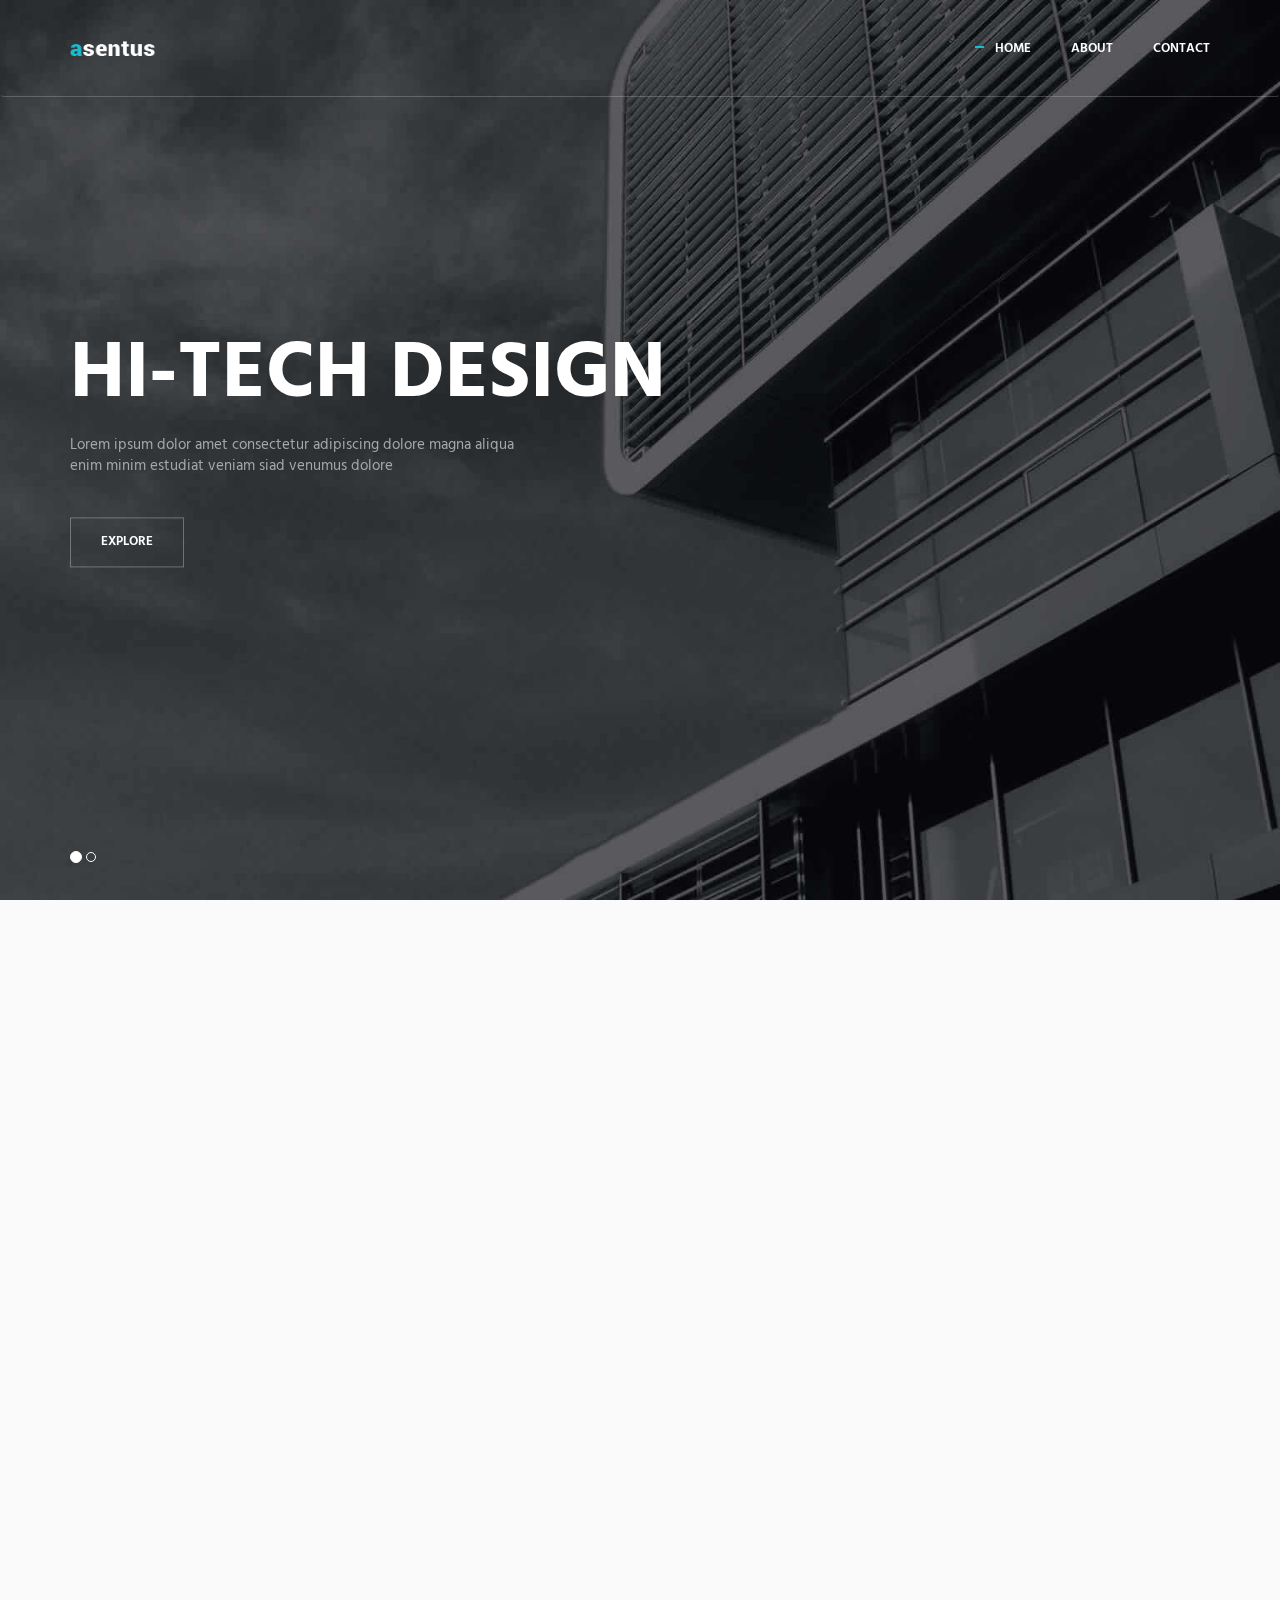
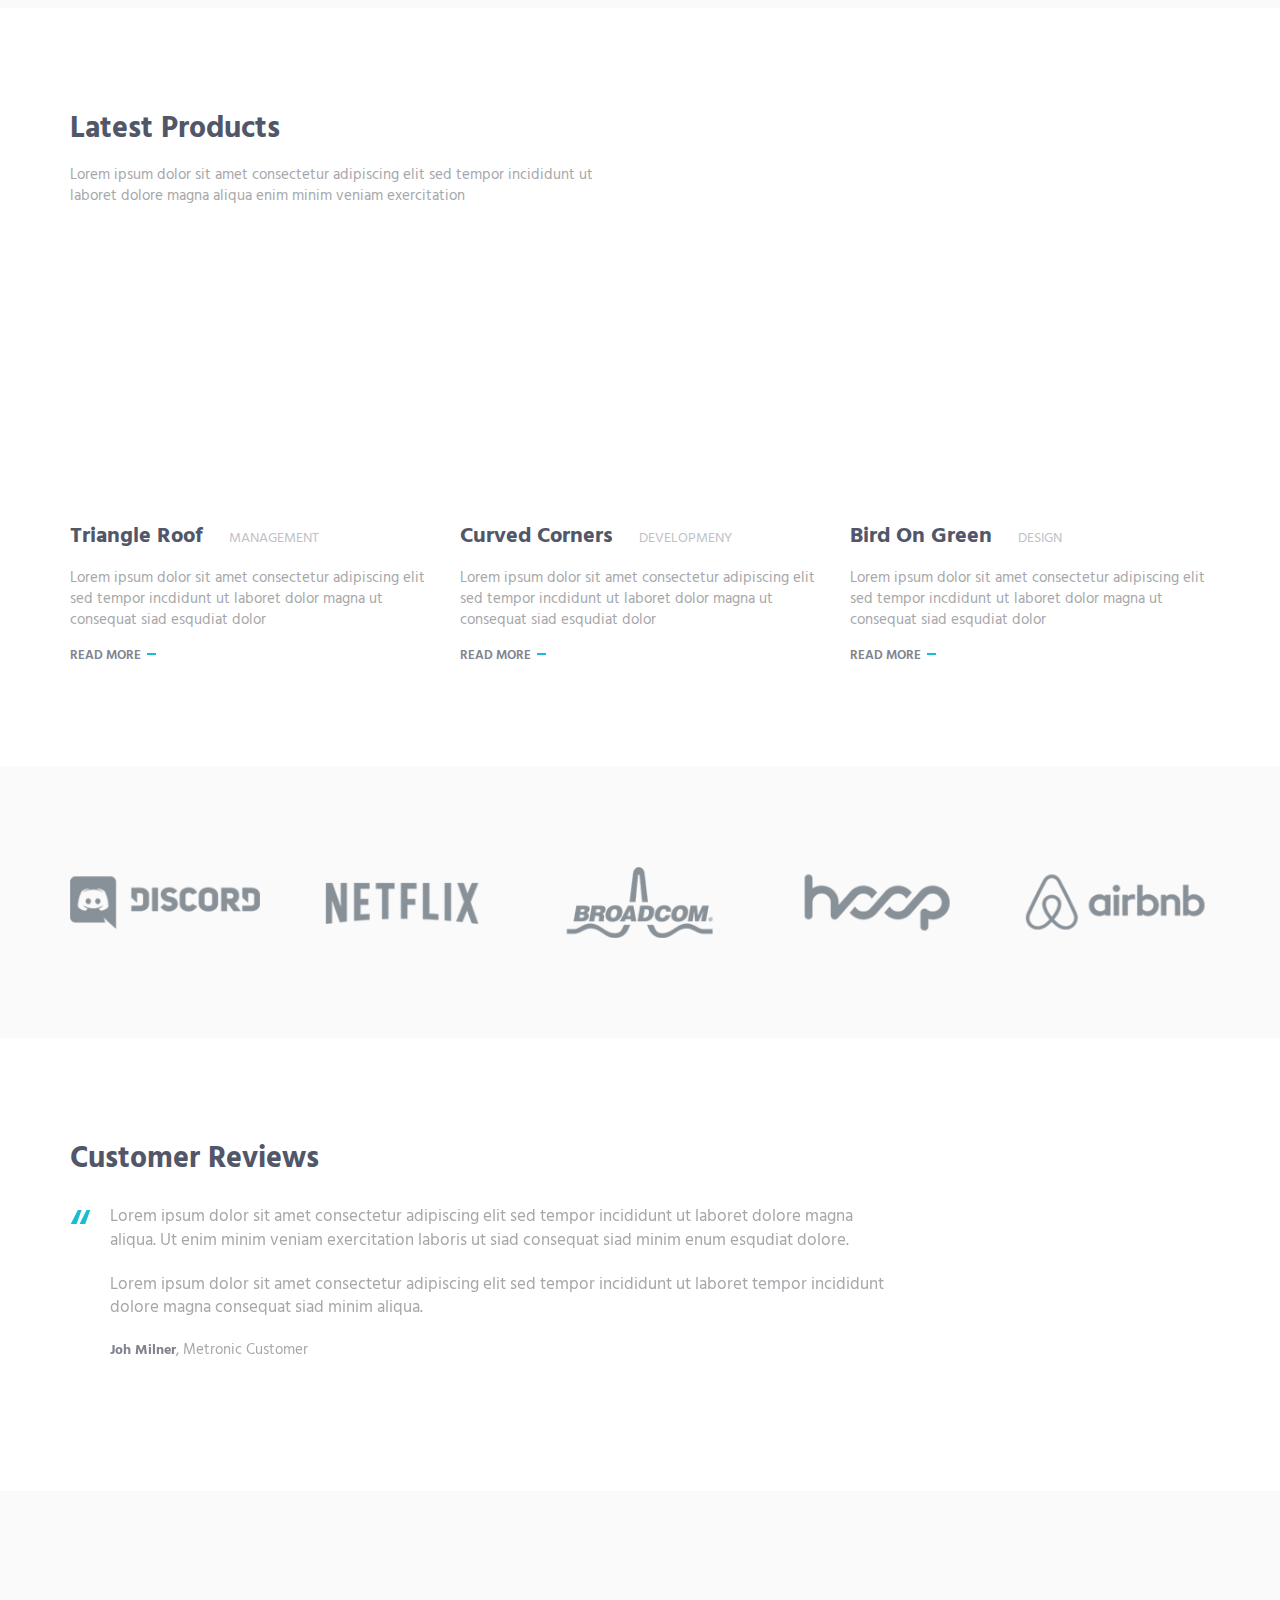
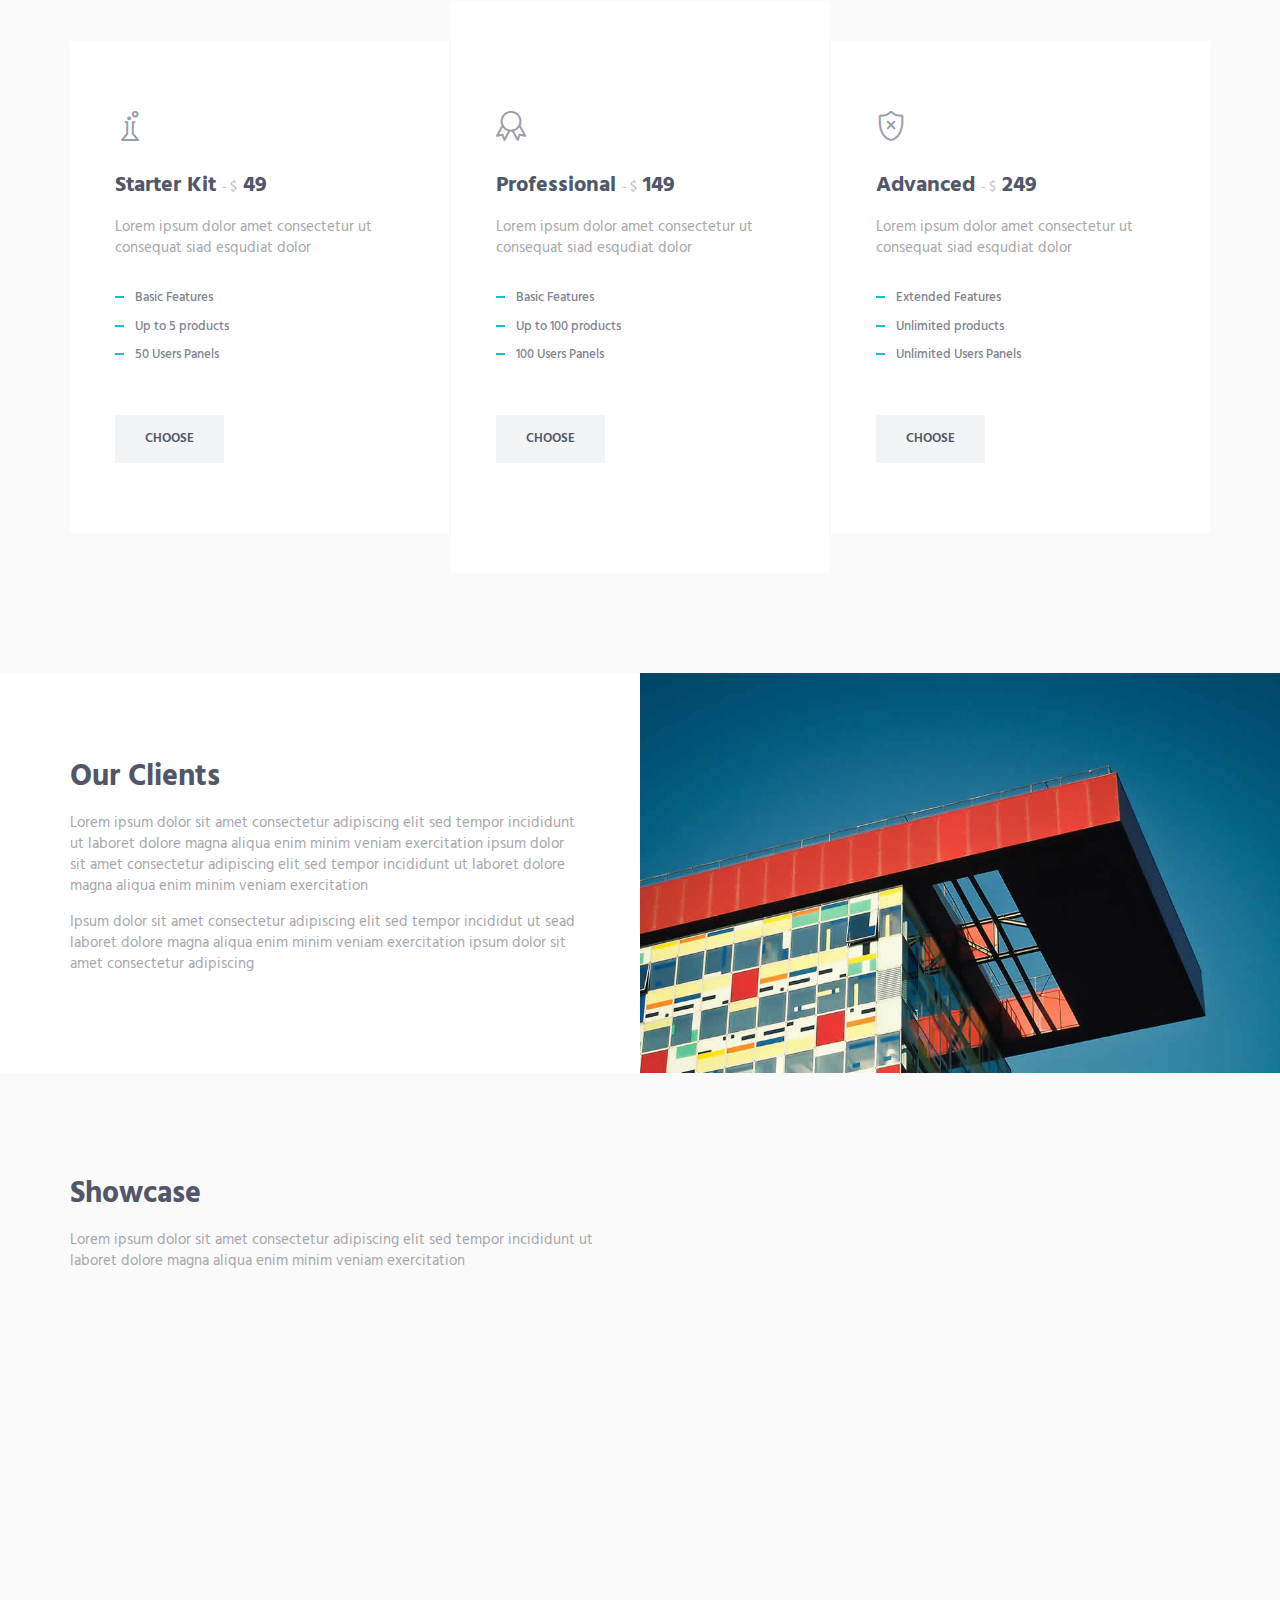
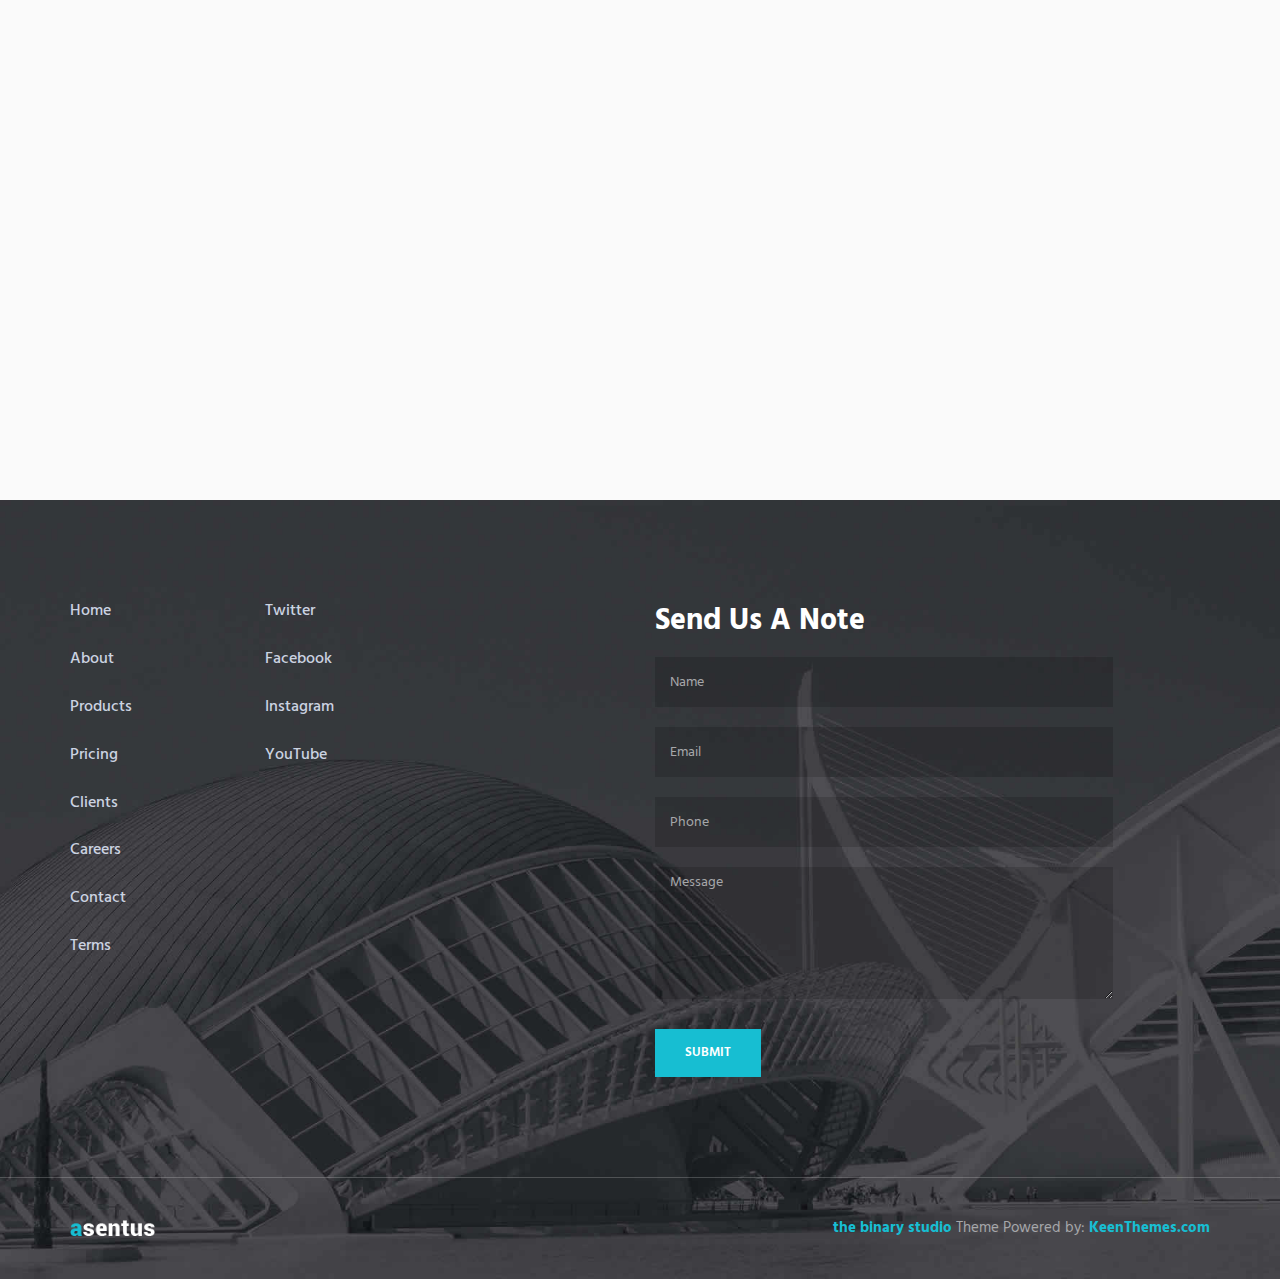
==== index.html @ 276849c4 "website foundation done and template finalize" ====
<!DOCTYPE html>
<!-- ==============================
    Project:        Metronic "the binary studio" Frontend Freebie - Responsive HTML Template Based On Twitter Bootstrap 3.3.4
    Version:        1.0
    Author:         KeenThemes
    Primary use:    Corporate, Business Themes.
    Email:          support@keenthemes.com
    Follow:         http://www.twitter.com/keenthemes
    Like:           http://www.facebook.com/keenthemes
    Website:        http://www.keenthemes.com
    Premium:        Premium Metronic Admin Theme: http://themeforest.net/item/metronic-responsive-admin-dashboard-template/4021469?ref=keenthemes
================================== -->
<html lang="en" class="no-js">
<!-- BEGIN HEAD -->

<head>
    <meta charset="utf-8" />
    <title>the binary studio</title>
    <meta http-equiv="X-UA-Compatible" content="IE=edge">
    <meta content="width=device-width, initial-scale=1" name="viewport" />
    <meta content="" name="description" />
    <meta content="" name="author" />

    <!-- GLOBAL MANDATORY STYLES -->
    <link href="http://fonts.googleapis.com/css?family=Hind:300,400,500,600,700" rel="stylesheet" type="text/css">
    <link href="vendor/simple-line-icons/simple-line-icons.min.css" rel="stylesheet" type="text/css" />
    <link href="vendor/bootstrap/css/bootstrap.min.css" rel="stylesheet" type="text/css" />

    <!-- PAGE LEVEL PLUGIN STYLES -->
    <link href="css/animate.css" rel="stylesheet">
    <link href="vendor/swiper/css/swiper.min.css" rel="stylesheet" type="text/css" />

    <!-- THEME STYLES -->
    <link href="css/layout.min.css" rel="stylesheet" type="text/css" />

    <!-- Favicon -->
    <link rel="shortcut icon" href="favicon.ico" />
</head>
<!-- END HEAD -->

<!-- BODY -->

<body>

    <!--========== HEADER ==========-->
    <header class="header navbar-fixed-top">
        <!-- Navbar -->
        <nav class="navbar" role="navigation">
            <div class="container">
                <!-- Brand and toggle get grouped for better mobile display -->
                <div class="menu-container">
                    <button type="button" class="navbar-toggle" data-toggle="collapse" data-target=".nav-collapse">
                        <span class="sr-only">Toggle navigation</span>
                        <span class="toggle-icon"></span>
                    </button>

                    <!-- Logo -->
                    <div class="logo">
                        <a class="logo-wrap" href="index.html">
                            <img class="logo-img logo-img-main" src="img/logo.png" alt="the binary studio Logo">
                            <img class="logo-img logo-img-active" src="img/logo-dark.png" alt="the binary studio Logo">
                        </a>
                    </div>
                    <!-- End Logo -->
                </div>

                <!-- Collect the nav links, forms, and other content for toggling -->
                <div class="collapse navbar-collapse nav-collapse">
                    <div class="menu-container">
                        <ul class="navbar-nav navbar-nav-right">
                            <li class="nav-item"><a class="nav-item-child nav-item-hover active" href="index.html">Home</a></li>
                            <!-- <li class="nav-item"><a class="nav-item-child nav-item-hover" href="pricing.html">Pricing</a></li> -->
                            <li class="nav-item"><a class="nav-item-child nav-item-hover" href="about.html">About</a></li>
                            <!-- <li class="nav-item"><a class="nav-item-child nav-item-hover" href="products.html">Products</a></li> -->
                            <!-- <li class="nav-item"><a class="nav-item-child nav-item-hover" href="faq.html">FAQ</a></li> -->
                            <li class="nav-item"><a class="nav-item-child nav-item-hover" href="contact.html">Contact</a></li>
                        </ul>
                    </div>
                </div>
                <!-- End Navbar Collapse -->
            </div>
        </nav>
        <!-- Navbar -->
    </header>
    <!--========== END HEADER ==========-->

    <!--========== SLIDER ==========-->
    <div id="carousel-example-generic" class="carousel slide" data-ride="carousel">
        <div class="container">
            <!-- Indicators -->
            <ol class="carousel-indicators">
                <li data-target="#carousel-example-generic" data-slide-to="0" class="active"></li>
                <li data-target="#carousel-example-generic" data-slide-to="1"></li>
            </ol>
        </div>

        <!-- Wrapper for slides -->
        <div class="carousel-inner" role="listbox">
            <div class="item active">
                <img class="img-responsive" src="img/1920x1080/01.jpg" alt="Slider Image">
                <div class="container">
                    <div class="carousel-centered">
                        <div class="margin-b-40">
                            <h1 class="carousel-title">Hi-Tech Design</h1>
                            <p>Lorem ipsum dolor amet consectetur adipiscing dolore magna aliqua <br /> enim minim
                                estudiat veniam siad venumus dolore</p>
                        </div>
                        <a href="#" class="btn-theme btn-theme-sm btn-white-brd text-uppercase">Explore</a>
                    </div>
                </div>
            </div>
            <div class="item">
                <img class="img-responsive" src="img/1920x1080/02.jpg" alt="Slider Image">
                <div class="container">
                    <div class="carousel-centered">
                        <div class="margin-b-40">
                            <h2 class="carousel-title">Hi-Tech Design</h2>
                            <p>Lorem ipsum dolor amet consectetur adipiscing dolore magna aliqua <br /> enim minim
                                estudiat veniam siad venumus dolore</p>
                        </div>
                        <a href="#" class="btn-theme btn-theme-sm btn-white-brd text-uppercase">Explore</a>
                    </div>
                </div>
            </div>
        </div>
    </div>
    <!--========== SLIDER ==========-->

    <!--========== PAGE LAYOUT ==========-->
    <!-- Service -->
    <div class="bg-color-sky-light" data-auto-height="true">
        <div class="content-lg container">
            <div class="row row-space-1 margin-b-2">
                <div class="col-sm-4 sm-margin-b-2">
                    <div class="wow fadeInLeft" data-wow-duration=".3" data-wow-delay=".3s">
                        <div class="service" data-height="height">
                            <div class="service-element">
                                <i class="service-icon icon-chemistry"></i>
                            </div>
                            <div class="service-info">
                                <h3>Art Of Coding</h3>
                                <p class="margin-b-5">Lorem ipsum dolor amet consectetur ut consequat siad esqudiat
                                    dolor</p>
                            </div>
                            <a href="#" class="content-wrapper-link"></a>
                        </div>
                    </div>
                </div>
                <div class="col-sm-4 sm-margin-b-2">
                    <div class="wow fadeInLeft" data-wow-duration=".3" data-wow-delay=".2s">
                        <div class="service" data-height="height">
                            <div class="service-element">
                                <i class="service-icon icon-screen-tablet"></i>
                            </div>
                            <div class="service-info">
                                <h3>Responsive Design</h3>
                                <p class="margin-b-5">Lorem ipsum dolor amet consectetur ut consequat siad esqudiat
                                    dolor</p>
                            </div>
                            <a href="#" class="content-wrapper-link"></a>
                        </div>
                    </div>
                </div>
                <div class="col-sm-4">
                    <div class="wow fadeInLeft" data-wow-duration=".3" data-wow-delay=".1s">
                        <div class="service" data-height="height">
                            <div class="service-element">
                                <i class="service-icon icon-badge"></i>
                            </div>
                            <div class="service-info">
                                <h3>Feature Reach</h3>
                                <p class="margin-b-5">Lorem ipsum dolor amet consectetur ut consequat siad esqudiat
                                    dolor</p>
                            </div>
                            <a href="#" class="content-wrapper-link"></a>
                        </div>
                    </div>
                </div>
            </div>
            <!--// end row -->

            <div class="row row-space-1">
                <div class="col-sm-4 sm-margin-b-2">
                    <div class="wow fadeInLeft" data-wow-duration=".3" data-wow-delay=".4s">
                        <div class="service" data-height="height">
                            <div class="service-element">
                                <i class="service-icon icon-notebook"></i>
                            </div>
                            <div class="service-info">
                                <h3>Useful Documentation</h3>
                                <p class="margin-b-5">Lorem ipsum dolor amet consectetur ut consequat siad esqudiat
                                    dolor</p>
                            </div>
                            <a href="#" class="content-wrapper-link"></a>
                        </div>
                    </div>
                </div>
                <div class="col-sm-4 sm-margin-b-2">
                    <div class="wow fadeInLeft" data-wow-duration=".3" data-wow-delay=".5s">
                        <div class="service" data-height="height">
                            <div class="service-element">
                                <i class="service-icon icon-speedometer"></i>
                            </div>
                            <div class="service-info">
                                <h3>Fast Delivery</h3>
                                <p class="margin-b-5">Lorem ipsum dolor amet consectetur ut consequat siad esqudiat
                                    dolor</p>
                            </div>
                            <a href="#" class="content-wrapper-link"></a>
                        </div>
                    </div>
                </div>
                <div class="col-sm-4">
                    <div class="wow fadeInLeft" data-wow-duration=".3" data-wow-delay=".6s">
                        <div class="service" data-height="height">
                            <div class="service-element">
                                <i class="service-icon icon-badge"></i>
                            </div>
                            <div class="service-info">
                                <h3>Free Plugins</h3>
                                <p class="margin-b-5">Lorem ipsum dolor amet consectetur ut consequat siad esqudiat
                                    dolor</p>
                            </div>
                            <a href="#" class="content-wrapper-link"></a>
                        </div>
                    </div>
                </div>
            </div>
            <!--// end row -->
        </div>
    </div>
    <!-- End Service -->

    <!-- Latest Products -->
    <div class="content-lg container">
        <div class="row margin-b-40">
            <div class="col-sm-6">
                <h2>Latest Products</h2>
                <p>Lorem ipsum dolor sit amet consectetur adipiscing elit sed tempor incididunt ut laboret dolore magna
                    aliqua enim minim veniam exercitation</p>
            </div>
        </div>
        <!--// end row -->

        <div class="row">
            <!-- Latest Products -->
            <div class="col-sm-4 sm-margin-b-50">
                <div class="margin-b-20">
                    <div class="wow zoomIn" data-wow-duration=".3" data-wow-delay=".1s">
                        <img class="img-responsive" src="img/970x647/01.jpg" alt="Latest Products Image">
                    </div>
                </div>
                <h4><a href="#">Triangle Roof</a> <span class="text-uppercase margin-l-20">Management</span></h4>
                <p>Lorem ipsum dolor sit amet consectetur adipiscing elit sed tempor incdidunt ut laboret dolor magna
                    ut consequat siad esqudiat dolor</p>
                <a class="link" href="#">Read More</a>
            </div>
            <!-- End Latest Products -->

            <!-- Latest Products -->
            <div class="col-sm-4 sm-margin-b-50">
                <div class="margin-b-20">
                    <div class="wow zoomIn" data-wow-duration=".3" data-wow-delay=".1s">
                        <img class="img-responsive" src="img/970x647/02.jpg" alt="Latest Products Image">
                    </div>
                </div>
                <h4><a href="#">Curved Corners</a> <span class="text-uppercase margin-l-20">Developmeny</span></h4>
                <p>Lorem ipsum dolor sit amet consectetur adipiscing elit sed tempor incdidunt ut laboret dolor magna
                    ut consequat siad esqudiat dolor</p>
                <a class="link" href="#">Read More</a>
            </div>
            <!-- End Latest Products -->

            <!-- Latest Products -->
            <div class="col-sm-4 sm-margin-b-50">
                <div class="margin-b-20">
                    <div class="wow zoomIn" data-wow-duration=".3" data-wow-delay=".1s">
                        <img class="img-responsive" src="img/970x647/03.jpg" alt="Latest Products Image">
                    </div>
                </div>
                <h4><a href="#">Bird On Green</a> <span class="text-uppercase margin-l-20">Design</span></h4>
                <p>Lorem ipsum dolor sit amet consectetur adipiscing elit sed tempor incdidunt ut laboret dolor magna
                    ut consequat siad esqudiat dolor</p>
                <a class="link" href="#">Read More</a>
            </div>
            <!-- End Latest Products -->
        </div>
        <!--// end row -->
    </div>
    <!-- End Latest Products -->

    <!-- Clients -->
    <div class="bg-color-sky-light">
        <div class="content-lg container">
            <!-- Swiper Clients -->
            <div class="swiper-slider swiper-clients">
                <!-- Swiper Wrapper -->
                <div class="swiper-wrapper">
                    <div class="swiper-slide">
                        <img class="swiper-clients-img" src="img/clients/01.png" alt="Clients Logo">
                    </div>
                    <div class="swiper-slide">
                        <img class="swiper-clients-img" src="img/clients/02.png" alt="Clients Logo">
                    </div>
                    <div class="swiper-slide">
                        <img class="swiper-clients-img" src="img/clients/03.png" alt="Clients Logo">
                    </div>
                    <div class="swiper-slide">
                        <img class="swiper-clients-img" src="img/clients/04.png" alt="Clients Logo">
                    </div>
                    <div class="swiper-slide">
                        <img class="swiper-clients-img" src="img/clients/05.png" alt="Clients Logo">
                    </div>
                    <div class="swiper-slide">
                        <img class="swiper-clients-img" src="img/clients/06.png" alt="Clients Logo">
                    </div>
                </div>
                <!-- End Swiper Wrapper -->
            </div>
            <!-- End Swiper Clients -->
        </div>
    </div>
    <!-- End Clients -->

    <!-- Testimonials -->
    <div class="content-lg container">
        <div class="row">
            <div class="col-sm-9">
                <h2>Customer Reviews</h2>

                <!-- Swiper Testimonials -->
                <div class="swiper-slider swiper-testimonials">
                    <!-- Swiper Wrapper -->
                    <div class="swiper-wrapper">
                        <div class="swiper-slide">
                            <blockquote class="blockquote">
                                <div class="margin-b-20">
                                    Lorem ipsum dolor sit amet consectetur adipiscing elit sed tempor incididunt ut
                                    laboret dolore magna aliqua. Ut enim minim veniam exercitation laboris ut siad
                                    consequat siad minim enum esqudiat dolore.
                                </div>
                                <div class="margin-b-20">
                                    Lorem ipsum dolor sit amet consectetur adipiscing elit sed tempor incididunt ut
                                    laboret tempor incididunt dolore magna consequat siad minim aliqua.
                                </div>
                                <p><span class="fweight-700 color-link">Joh Milner</span>, Metronic Customer</p>
                            </blockquote>
                        </div>
                        <div class="swiper-slide">
                            <blockquote class="blockquote">
                                <div class="margin-b-20">
                                    Duis aute irure dolor in reprehenderit in voluptate velit esse cillum dolore eu
                                    fugiat nulla pariatur. Excepteur sint occaecat cupidatat non proident, sunt in
                                    culpa qui officia deserunt mollit anim id est laborum.
                                </div>
                                <div class="margin-b-20">
                                    Ut enim ad minim veniam, quis nostrud exercitation ullamco laboris nisi ut aliquip
                                    ex ea commodo consequat.
                                </div>
                                <p><span class="fweight-700 color-link">Alex Clarson</span>, Metronic Customer</p>
                            </blockquote>
                        </div>
                    </div>
                    <!-- End Swiper Wrapper -->

                    <!-- Pagination -->
                    <div class="swiper-testimonials-pagination"></div>
                </div>
                <!-- End Swiper Testimonials -->
            </div>
        </div>
        <!--// end row -->
    </div>
    <!-- End Testimonials -->

    <!-- Pricing -->
    <div class="bg-color-sky-light">
        <div class="content-lg container">
            <div class="row row-space-1">
                <div class="col-sm-4 sm-margin-b-2">
                    <!-- Pricing -->
                    <div class="pricing">
                        <div class="margin-b-30">
                            <i class="pricing-icon icon-chemistry"></i>
                            <h3>Starter Kit <span> - $</span> 49</h3>
                            <p>Lorem ipsum dolor amet consectetur ut consequat siad esqudiat dolor</p>
                        </div>
                        <ul class="list-unstyled pricing-list margin-b-50">
                            <li class="pricing-list-item">Basic Features</li>
                            <li class="pricing-list-item">Up to 5 products</li>
                            <li class="pricing-list-item">50 Users Panels</li>
                        </ul>
                        <a href="pricing.html" class="btn-theme btn-theme-sm btn-default-bg text-uppercase">Choose</a>
                    </div>
                    <!-- End Pricing -->
                </div>
                <div class="col-sm-4 sm-margin-b-2">
                    <!-- Pricing -->
                    <div class="pricing pricing-active">
                        <div class="margin-b-30">
                            <i class="pricing-icon icon-badge"></i>
                            <h3>Professional <span> - $</span> 149</h3>
                            <p>Lorem ipsum dolor amet consectetur ut consequat siad esqudiat dolor</p>
                        </div>
                        <ul class="list-unstyled pricing-list margin-b-50">
                            <li class="pricing-list-item">Basic Features</li>
                            <li class="pricing-list-item">Up to 100 products</li>
                            <li class="pricing-list-item">100 Users Panels</li>
                        </ul>
                        <a href="pricing.html" class="btn-theme btn-theme-sm btn-default-bg text-uppercase">Choose</a>
                    </div>
                    <!-- End Pricing -->
                </div>
                <div class="col-sm-4">
                    <!-- Pricing -->
                    <div class="pricing">
                        <div class="margin-b-30">
                            <i class="pricing-icon icon-shield"></i>
                            <h3>Advanced <span> - $</span> 249</h3>
                            <p>Lorem ipsum dolor amet consectetur ut consequat siad esqudiat dolor</p>
                        </div>
                        <ul class="list-unstyled pricing-list margin-b-50">
                            <li class="pricing-list-item">Extended Features</li>
                            <li class="pricing-list-item">Unlimited products</li>
                            <li class="pricing-list-item">Unlimited Users Panels</li>
                        </ul>
                        <a href="pricing.html" class="btn-theme btn-theme-sm btn-default-bg text-uppercase">Choose</a>
                    </div>
                    <!-- End Pricing -->
                </div>
            </div>
            <!--// end row -->
        </div>
    </div>
    <!-- End Pricing -->

    <!-- Promo Section -->
    <div class="promo-section overflow-h">
        <div class="container">
            <div class="clearfix">
                <div class="ver-center">
                    <div class="ver-center-aligned">
                        <div class="promo-section-col">
                            <h2>Our Clients</h2>
                            <p>Lorem ipsum dolor sit amet consectetur adipiscing elit sed tempor incididunt ut laboret
                                dolore magna aliqua enim minim veniam exercitation ipsum dolor sit amet consectetur
                                adipiscing elit sed tempor incididunt ut laboret dolore magna aliqua enim minim veniam
                                exercitation</p>
                            <p>Ipsum dolor sit amet consectetur adipiscing elit sed tempor incididut ut sead laboret
                                dolore magna aliqua enim minim veniam exercitation ipsum dolor sit amet consectetur
                                adipiscing</p>
                        </div>
                    </div>
                </div>
            </div>
        </div>
        <div class="promo-section-img-right">
            <img class="img-responsive" src="img/970x970/01.jpg" alt="Content Image">
        </div>
    </div>
    <!-- End Promo Section -->

    <!-- Work -->
    <div class="bg-color-sky-light overflow-h">
        <div class="content-lg container">
            <div class="row margin-b-40">
                <div class="col-sm-6">
                    <h2>Showcase</h2>
                    <p>Lorem ipsum dolor sit amet consectetur adipiscing elit sed tempor incididunt ut laboret dolore
                        magna aliqua enim minim veniam exercitation</p>
                </div>
            </div>
            <!--// end row -->

            <!-- Masonry Grid -->
            <div class="masonry-grid">
                <div class="masonry-grid-sizer col-xs-6 col-sm-6 col-md-1"></div>
                <div class="masonry-grid-item col-xs-12 col-sm-6 col-md-8">
                    <!-- Work -->
                    <div class="work wow fadeInUp" data-wow-duration=".3" data-wow-delay=".1s">
                        <div class="work-overlay">
                            <img class="full-width img-responsive" src="img/800x400/01.jpg" alt="Portfolio Image">
                        </div>
                        <div class="work-content">
                            <h3 class="color-white margin-b-5">Art Of Coding</h3>
                            <p class="color-white margin-b-0">Lorem ipsum dolor sit amet consectetur adipiscing</p>
                        </div>
                        <a class="content-wrapper-link" href="#"></a>
                    </div>
                    <!-- End Work -->
                </div>
                <div class="masonry-grid-item col-xs-6 col-sm-6 col-md-4">
                    <!-- Work -->
                    <div class="work wow fadeInUp" data-wow-duration=".3" data-wow-delay=".2s">
                        <div class="work-overlay">
                            <img class="full-width img-responsive" src="img/397x400/01.jpg" alt="Portfolio Image">
                        </div>
                        <div class="work-content">
                            <h3 class="color-white margin-b-5">Clean Design</h3>
                            <p class="color-white margin-b-0">Lorem ipsum dolor sit amet consectetur adipiscing</p>
                        </div>
                        <a class="content-wrapper-link" href="#"></a>
                    </div>
                    <!-- End Work -->
                </div>
                <div class="masonry-grid-item col-xs-6 col-sm-6 col-md-4">
                    <!-- Work -->
                    <div class="work wow fadeInUp" data-wow-duration=".3" data-wow-delay=".3s">
                        <div class="work-overlay">
                            <img class="full-width img-responsive" src="img/397x300/01.jpg" alt="Portfolio Image">
                        </div>
                        <div class="work-content">
                            <h3 class="color-white margin-b-5">Clean Design</h3>
                            <p class="color-white margin-b-0">Lorem ipsum dolor sit amet consectetur adipiscing</p>
                        </div>
                        <a class="content-wrapper-link" href="#"></a>
                    </div>
                    <!-- End Work -->
                </div>
                <div class="masonry-grid-item col-xs-6 col-sm-6 col-md-4">
                    <!-- Work -->
                    <div class="work wow fadeInUp" data-wow-duration=".3" data-wow-delay=".4s">
                        <div class="work-overlay">
                            <img class="full-width img-responsive" src="img/397x300/02.jpg" alt="Portfolio Image">
                        </div>
                        <div class="work-content">
                            <h3 class="color-white margin-b-5">Clean Design</h3>
                            <p class="color-white margin-b-0">Lorem ipsum dolor sit amet consectetur adipiscing</p>
                        </div>
                        <a class="content-wrapper-link" href="#"></a>
                    </div>
                    <!-- End Work -->
                </div>
                <div class="masonry-grid-item col-xs-6 col-sm-6 col-md-4">
                    <!-- Work -->
                    <div class="work wow fadeInUp" data-wow-duration=".3" data-wow-delay=".5s">
                        <div class="work-overlay">
                            <img class="full-width img-responsive" src="img/397x300/03.jpg" alt="Portfolio Image">
                        </div>
                        <div class="work-content">
                            <h3 class="color-white margin-b-5">Clean Design</h3>
                            <p class="color-white margin-b-0">Lorem ipsum dolor sit amet consectetur adipiscing</p>
                        </div>
                        <a class="content-wrapper-link" href="#"></a>
                    </div>
                    <!-- End Work -->
                </div>
            </div>
            <!-- End Masonry Grid -->
        </div>
    </div>
    <!-- End Work -->
    <!--========== END PAGE LAYOUT ==========-->

    <!--========== FOOTER ==========-->
    <footer class="footer">
        <!-- Links -->
        <div class="footer-seperator">
            <div class="content-lg container">
                <div class="row">
                    <div class="col-sm-2 sm-margin-b-50">
                        <!-- List -->
                        <ul class="list-unstyled footer-list">
                            <li class="footer-list-item"><a class="footer-list-link" href="#">Home</a></li>
                            <li class="footer-list-item"><a class="footer-list-link" href="#">About</a></li>
                            <li class="footer-list-item"><a class="footer-list-link" href="#">Products</a></li>
                            <li class="footer-list-item"><a class="footer-list-link" href="#">Pricing</a></li>
                            <li class="footer-list-item"><a class="footer-list-link" href="#">Clients</a></li>
                            <li class="footer-list-item"><a class="footer-list-link" href="#">Careers</a></li>
                            <li class="footer-list-item"><a class="footer-list-link" href="#">Contact</a></li>
                            <li class="footer-list-item"><a class="footer-list-link" href="#">Terms</a></li>
                        </ul>
                        <!-- End List -->
                    </div>
                    <div class="col-sm-4 sm-margin-b-30">
                        <!-- List -->
                        <ul class="list-unstyled footer-list">
                            <li class="footer-list-item"><a class="footer-list-link" href="#">Twitter</a></li>
                            <li class="footer-list-item"><a class="footer-list-link" href="#">Facebook</a></li>
                            <li class="footer-list-item"><a class="footer-list-link" href="#">Instagram</a></li>
                            <li class="footer-list-item"><a class="footer-list-link" href="#">YouTube</a></li>
                        </ul>
                        <!-- End List -->
                    </div>
                    <div class="col-sm-5 sm-margin-b-30">
                        <h2 class="color-white">Send Us A Note</h2>
                        <input type="text" class="form-control footer-input margin-b-20" placeholder="Name" required>
                        <input type="email" class="form-control footer-input margin-b-20" placeholder="Email" required>
                        <input type="text" class="form-control footer-input margin-b-20" placeholder="Phone" required>
                        <textarea class="form-control footer-input margin-b-30" rows="6" placeholder="Message" required></textarea>
                        <button type="submit" class="btn-theme btn-theme-sm btn-base-bg text-uppercase">Submit</button>
                    </div>
                </div>
                <!--// end row -->
            </div>
        </div>
        <!-- End Links -->

        <!-- Copyright -->
        <div class="content container">
            <div class="row">
                <div class="col-xs-6">
                    <img class="footer-logo" src="img/logo.png" alt="the binary studio Logo">
                </div>
                <div class="col-xs-6 text-right">
                    <p class="margin-b-0"><a class="color-base fweight-700" href="http://keenthemes.com/preview/the binary studio/">the
                            binary studio</a> Theme Powered by: <a class="color-base fweight-700" href="http://www.keenthemes.com/">KeenThemes.com</a></p>
                </div>
            </div>
            <!--// end row -->
        </div>
        <!-- End Copyright -->
    </footer>
    <!--========== END FOOTER ==========-->

    <!-- Back To Top -->
    <a href="javascript:void(0);" class="js-back-to-top back-to-top">Top</a>

    <!-- JAVASCRIPTS(Load javascripts at bottom, this will reduce page load time) -->
    <!-- CORE PLUGINS -->
    <script src="vendor/jquery.min.js" type="text/javascript"></script>
    <script src="vendor/jquery-migrate.min.js" type="text/javascript"></script>
    <script src="vendor/bootstrap/js/bootstrap.min.js" type="text/javascript"></script>

    <!-- PAGE LEVEL PLUGINS -->
    <script src="vendor/jquery.easing.js" type="text/javascript"></script>
    <script src="vendor/jquery.back-to-top.js" type="text/javascript"></script>
    <script src="vendor/jquery.smooth-scroll.js" type="text/javascript"></script>
    <script src="vendor/jquery.wow.min.js" type="text/javascript"></script>
    <script src="vendor/swiper/js/swiper.jquery.min.js" type="text/javascript"></script>
    <script src="vendor/masonry/jquery.masonry.pkgd.min.js" type="text/javascript"></script>
    <script src="vendor/masonry/imagesloaded.pkgd.min.js" type="text/javascript"></script>

    <!-- PAGE LEVEL SCRIPTS -->
    <script src="js/layout.min.js" type="text/javascript"></script>
    <script src="js/components/wow.min.js" type="text/javascript"></script>
    <script src="js/components/swiper.min.js" type="text/javascript"></script>
    <script src="js/components/masonry.min.js" type="text/javascript"></script>

</body>
<!-- END BODY -->

</html>
---- css/layout.min.css ----
@charset "UTF-8";.blockquote,.btn-theme,p{line-height:1.4}.btn-theme.active.focus,.btn-theme.active:focus,.btn-theme.focus,.btn-theme:active.focus,.btn-theme:active:focus,.btn-theme:focus,:active,:focus,a,a:active,a:focus,a:hover{outline:0}.btn-theme:hover,.service .service-element,.service .service-info,.service:hover .service-element,.service:hover .service-info{transition-duration:.3s;transition-property:all;transition-timing-function:cubic-bezier(.7,1,.7,1)}.blockquote,.header .nav-item-child,.link,a,body,em,h1,h2,h3,h4,h5,h6,li,li a,p,span{font-family:Hind,sans-serif}.back-to-top:focus,.back-to-top:hover,.btn-theme.focus,.btn-theme:focus,.btn-theme:hover,.content-wrapper-link,.header .logo-wrap:focus,.header .logo-wrap:hover,a:active,a:focus,a:hover,h1>a:focus,h2>a:focus,h3>a:focus,h4>a:focus,h5>a:focus,h6>a:focus{text-decoration:none}.back-to-top,.carousel-title,.header .nav-item-child,.link{text-transform:uppercase}.container-full-width:after,.masonry-grid:after{clear:both}html{overflow-x:hidden}body,html,html a{-webkit-font-smoothing:antialiased}p{font-size:15px;font-weight:400;color:#a6a7aa;margin-bottom:15px}em,li,li a{font-size:16px;font-weight:500;color:#515769}a{color:#81848f}a:active,a:focus,a:hover{color:#999caa}.link{position:relative;font-size:13px;font-weight:600}.link:after{position:absolute;top:8px;right:-15px;width:9px;height:2px;background:#17bed2;content:" "}span{font-size:14px;font-weight:400;color:#bfc1c7}h1,h2,h3,h4,h5,h6{font-weight:700;color:#515769;line-height:1.4;margin:0 0 15px}h1>a,h2>a,h3>a,h4>a,h5>a,h6>a{color:#515769}h1>a:hover,h2>a:hover,h3>a:hover,h4>a:hover,h5>a:hover,h6>a:hover{color:#999caa;text-decoration:none}h1{font-size:40px}h2{font-size:30px}h3,h4{font-size:22px}::selection{color:#fff;background:#17bed2;text-shadow:none}::-webkit-selection{color:#fff;background:#17bed2;text-shadow:none}::-moz-selection{color:#fff;background:#17bed2;text-shadow:none}.section-seperator{border-bottom:1px solid #edf0f2}.content-wrapper-link{position:absolute;top:0;left:0;right:0;bottom:0;display:block;z-index:3}.blockquote{position:relative;font-size:17px;font-weight:400;color:#a6a7aa;border-left:none;margin-left:20px}.blockquote:before{position:absolute;top:0;left:-20px;font-size:60px;display:inline-block;color:#17bed2;content:'“'}.btn-theme{position:relative;display:inline-block;text-align:center;background-image:none;border-style:solid;white-space:nowrap;vertical-align:middle;-ms-touch-action:manipulation;touch-action:manipulation;cursor:pointer;-webkit-user-select:none;-moz-user-select:none;-ms-user-select:none;user-select:none}.btn-theme.active,.btn-theme:active{background-image:none;outline:0}.btn-theme.disabled,.btn-theme[disabled],fieldset[disabled] .btn-theme{cursor:not-allowed;box-shadow:none;opacity:.65;pointer-events:none}.btn-white-brd{color:#fff;background:0 0;border-color:rgba(255,255,255,.3);border-width:1px}.btn-white-brd.focus,.btn-white-brd:focus,.btn-white-brd:hover{color:#515769;background:#fff;border-color:transparent}.btn-default-bg{color:#515769;background:#f3f4f5;border-color:transparent;border-width:0}.btn-base-bg,.btn-default-bg.focus,.btn-default-bg:focus,.btn-default-bg:hover{background:#17bed2;color:#fff;border-color:transparent}.btn-base-bg{border-width:0}.btn-base-bg.focus,.btn-base-bg:focus,.btn-base-bg:hover{color:#fff;background:#63cbd7;border-color:transparent}.footer .footer-seperator,.header .navbar{border-bottom:1px solid rgba(255,255,255,.2)}.btn-theme-sm{font-size:13px;font-weight:600;padding:15px 30px}.pricing{padding:70px 45px;background:#fff;margin-top:50px}@media (max-width:768px){.pricing{margin-top:0}}.pricing.pricing-active{padding-top:110px;padding-bottom:110px;margin-top:10px}@media (max-width:768px){.pricing.pricing-active{margin-top:0}}.pricing .pricing-icon{display:block;font-size:30px;color:#999caa;margin-bottom:30px}.pricing .pricing-list-item{position:relative;font-size:13px;color:#81848f;padding-left:20px;margin-bottom:10px}.pricing .pricing-list-item:before{position:absolute;top:7px;left:0;width:9px;height:2px;background:#17bed2;content:" ";margin-right:10px}@media (max-width:991px){.promo-section .promo-section-col{padding-top:100px;padding-bottom:100px}}@media (min-width:992px){.promo-section{position:relative;height:400px}.promo-section .promo-section-col{width:45%}.promo-section .promo-section-img-left{position:absolute;top:0;right:50%}.promo-section .promo-section-img-right{position:absolute;top:0;left:50%}.promo-section .ver-center{display:table;height:400px}.promo-section .ver-center-aligned{display:table-cell;vertical-align:middle}}.service{background:#fff;padding:50px}.service .service-element,.service .service-info{-webkit-transform:translate3d(0,0,0);-moz-transform:translate3d(0,0,0);transform:translate3d(0,0,0)}.service .service-icon{display:block;font-size:30px;color:#999caa;margin-bottom:30px}.header .logo-img,.header .logo-img-main,.header .logo-wrap{display:inline-block}.service:hover .service-element{opacity:0;-webkit-transform:translate3d(0,-100%,0);-moz-transform:translate3d(0,-100%,0);transform:translate3d(0,-100%,0)}.service:hover .service-info{-webkit-transform:translate3d(0,-30%,0);-moz-transform:translate3d(0,-30%,0);transform:translate3d(0,-30%,0)}.work,.work .work-overlay{position:relative}.work .work-content,.work .work-overlay:before{position:absolute;transition-property:all;transition-timing-function:cubic-bezier(.7,1,.7,1);transition-duration:.3s;left:0}.work .work-overlay:before{top:0;width:100%;height:100%;background:0 0;content:" "}.work .work-content{bottom:0;opacity:0;padding:25px;-webkit-transform:translate3d(0,20px,0);-moz-transform:translate3d(0,20px,0);transform:translate3d(0,20px,0)}.work:hover .work-overlay:before{background:rgba(0,0,0,.5);transition-duration:.3s;transition-property:all;transition-timing-function:cubic-bezier(.7,1,.7,1)}.work:hover .work-content{opacity:1;-webkit-transform:translate3d(0,0,0);-moz-transform:translate3d(0,0,0);transform:translate3d(0,0,0);transition-duration:.3s;transition-property:all;transition-timing-function:cubic-bezier(.7,1,.7,1)}.footer{background:url(../img/1920x1080/03.jpg) center center no-repeat;background-size:cover}.footer .footer-list{margin-bottom:0}.footer .footer-list-item{color:#cbd3e1;margin-bottom:25px}.footer .footer-list-link{color:#cbd3e1}.footer .footer-list-link:hover{color:#fff}.footer .footer-input{background:rgba(0,0,0,.15)}.footer .footer-logo{width:85px;height:auto}.navbar-fixed-top .navbar-collapse{max-height:100%}.header .navbar{margin-bottom:0;transition-duration:.3s;transition-property:all;transition-timing-function:cubic-bezier(.7,1,.7,1)}.header .navbar-toggle{width:25px;height:25px;border:none;padding:0;margin:35px 0}.header .navbar-toggle .toggle-icon{position:relative;width:21px;height:1px;display:inline-block;background:#515769;transition-duration:.3s;transition-property:all;transition-timing-function:cubic-bezier(.7,1,.7,1)}.header .navbar-toggle .toggle-icon:after,.header .navbar-toggle .toggle-icon:before{position:absolute;left:0;background:#515769;content:" "}.header .navbar-toggle .toggle-icon:before{width:10px;height:1px;bottom:10px;-webkit-transform:rotate(0);-moz-transform:rotate(0);transform:rotate(0);transition-duration:.3s;transition-property:all;transition-timing-function:cubic-bezier(.7,1,.7,1)}.header .navbar-toggle .toggle-icon:after{width:16px;height:1px;top:-5px;-webkit-transform:rotate(0);-moz-transform:rotate(0);transform:rotate(0);transition-duration:.3s;transition-property:all;transition-timing-function:cubic-bezier(.7,1,.7,1)}.header .navbar-toggle:hover .toggle-icon{background:#17bed2;transition-duration:.3s;transition-property:all;transition-timing-function:cubic-bezier(.7,1,.7,1)}.header .navbar-toggle:hover .toggle-icon:after,.header .navbar-toggle:hover .toggle-icon:before{width:21px;height:1px;background:#17bed2;transition-duration:.3s;transition-property:all;transition-timing-function:cubic-bezier(.7,1,.7,1)}.header .logo-img-active,.header .logo-img-main,.header .nav-item .nav-item-hover.active:after,.header .nav-item:hover .nav-item-hover:after{transition-duration:.4s;transition-property:all;transition-timing-function:cubic-bezier(.7,1,.7,1)}.header .navbar-toggle:hover .toggle-icon.is-clicked{background:rgba(81,87,105,0)}.header .logo{width:100px;height:100px;float:left;max-height:95px;line-height:65px}.header .logo-wrap{padding:15px 0}.header .logo-img{width:85px;height:auto;max-width:100%;max-height:100%;vertical-align:middle}.header .logo-img-active{display:none}.header .nav-item,.header .nav-item-child{display:block;position:relative}.header .navbar-nav{padding-left:0;margin-bottom:0;list-style:none}.header .nav-item:last-child .nav-item-child{padding-right:0}.header .nav-item .nav-item-hover.active:after,.header .nav-item:hover .nav-item-hover:after{opacity:1}.header .nav-item-child{font-size:13px;font-weight:600;color:#fff;line-height:55px;padding:20px;transition-duration:.3s;transition-property:all;transition-timing-function:cubic-bezier(.7,1,.7,1)}.header .nav-item-hover{position:relative}.header .nav-item-hover:after{position:absolute;top:45px;left:0;width:9px;height:2px;background:#17bed2;opacity:0;content:" ";transition-duration:.4s;transition-property:all;transition-timing-function:cubic-bezier(.7,1,.7,1)}@media (max-width:991px){.header{background:#fff}.header .navbar-toggle{display:block}.header .navbar-collapse.collapse{display:none!important}.header .navbar-collapse.collapse.in{display:block!important}.header .nav-collapse{padding-left:0;padding-right:0}.header .navbar-nav{margin:0;float:none}.header .navbar-nav .nav-item{float:none}.header .menu-container:after,.header .menu-container:before{content:" ";display:table}.header .menu-container:after{clear:both}.header .logo .logo-img-main{display:none}.header .logo .logo-img-active{display:inline-block}.header .nav-item-child{color:#515769;line-height:1.4;padding:12px 12px 12px 15px}.header .nav-item-hover:after{position:absolute;top:19px}}@media (max-width:767px){.header .menu-container{padding-left:15px;padding-right:15px;margin-left:0;margin-right:0}.header .navbar>.container,.header .navbar>.container>.nav-collapse{padding-left:0;padding-right:0;margin-left:0;margin-right:0}.header .navbar>.container{width:auto}}@media (min-width:992px){.header .navbar-nav-right{float:right}.page-on-scroll .header .navbar{background:#fff;border-bottom-color:#f0f0f0;transition-duration:.3s;transition-property:all;transition-timing-function:cubic-bezier(.7,1,.7,1)}.page-on-scroll .header .logo-img-active,.page-on-scroll .header .logo-img-main{transition-duration:.4s;transition-property:all;transition-timing-function:cubic-bezier(.7,1,.7,1)}.page-on-scroll .header .logo-img-main{display:none}.page-on-scroll .header .logo-img-active{display:inline-block}.page-on-scroll .header .nav-item-child{color:#515769;transition-duration:.3s;transition-property:all;transition-timing-function:cubic-bezier(.7,1,.7,1)}}.contact-list>li{font-size:13px;color:#81848f;margin-bottom:10px}.back-to-top,.back-to-top:hover{color:#fff;transition-property:all;transition-timing-function:cubic-bezier(.7,1,.7,1);transition-duration:.3s}.back-to-top{position:fixed;right:10px;bottom:10px;display:inline-block;z-index:9;width:40px;height:40px;font-size:11px;font-weight:400;text-align:center;line-height:3;letter-spacing:1px;background:#515769;border-radius:3px;visibility:hidden;opacity:0;padding:5px;-webkit-transform:translate3d(0,50px,0);-moz-transform:translate3d(0,50px,0);transform:translate3d(0,50px,0)}.back-to-top.back-to-top-is-visible{visibility:visible;opacity:.6;-webkit-transform:translate3d(0,0,0);-moz-transform:translate3d(0,0,0);transform:translate3d(0,0,0);transition-duration:.3s;transition-property:all;transition-timing-function:cubic-bezier(.7,1,.7,1)}.back-to-top.back-to-top-is-visible:hover{opacity:1;transition-duration:.3s;transition-property:all;transition-timing-function:cubic-bezier(.7,1,.7,1)}.back-to-top.back-to-top-fade-out{opacity:.4}.back-to-top.back-to-top-fade-out:hover{opacity:1;transition-duration:.3s;transition-property:all;transition-timing-function:cubic-bezier(.7,1,.7,1)}.swiper-clients-img,.swiper-clients-img:hover{transition-duration:.2s;transition-property:all;transition-timing-function:cubic-bezier(.7,1,.7,1)}.form-control{height:50px;font-size:14px;font-weight:400;color:#a6a7aa;background:#fafafa;border:none;box-shadow:none;border-radius:0;padding-left:15px}.form-control::-moz-placeholder{color:#a6a7aa}.form-control:-ms-input-placeholder{color:#a6a7aa}.form-control::-webkit-input-placeholder{color:#a6a7aa}.form-control:focus{color:#515769;box-shadow:none}.form-control:focus::-moz-placeholder{color:#515769}.form-control:focus:-ms-input-placeholder{color:#515769}.form-control:focus::-webkit-input-placeholder{color:#515769}.full-screen{background-size:cover;background-position:center;background-repeat:no-repeat}.carousel-indicators{left:auto;width:auto;padding-left:0;margin-left:0}.carousel-centered{position:absolute;top:50%;-webkit-transform:translate3d(0,-50%,0);-moz-transform:translate3d(0,-50%,0);transform:translate3d(0,-50%,0)}.carousel-title{font-size:80px;font-weight:700;color:#fff;line-height:1.1}@media (max-width:768px){.carousel-title{font-size:60px}}.gm-style>div:first-child>div+div>div:last-child>div>div:first-child>div,.gm-style>div:first-child>div+div>div:last-child>div>div:first-child>div>div>div{background-color:#fff!important;box-shadow:none!important}.gm-style>div:first-child>div+div>div:last-child>div>div:first-child>div:first-child,.gm-style>div:first-child>div+div>div:last-child>div>div:last-child>img{display:none}.gm-style>div:first-child>div+div>div:last-child>div>div:last-child{overflow:inherit!important}.overflow-h,.swiper-slider{overflow:hidden}.gm-style>div:first-child>div+div>div:last-child>div>div:last-child:after{position:absolute;top:0;right:0;font-size:15px;font-family:Simple-Line-Icons;color:#515769;content:"\e082"}.gm-style-iw{top:22px!important;left:22px!important}.masonry-grid{position:relative;margin:0 -2px}.masonry-grid:after,.masonry-grid:before{content:" ";display:table}.masonry-grid .masonry-grid-item{display:block;float:left;vertical-align:top;padding:0 2px;margin-bottom:4px}.masonry-grid .masonry-grid-item.col-12{width:100%}.masonry-grid .masonry-grid-item.col-11{width:91.66666667%}.masonry-grid .masonry-grid-item.col-10{width:83.33333333%}.masonry-grid .masonry-grid-item.col-9{width:75%}.masonry-grid .masonry-grid-item.col-8{width:66.66666667%}.masonry-grid .masonry-grid-item.col-7{width:58.33333333%}.masonry-grid .masonry-grid-item.col-6{width:50%}.masonry-grid .masonry-grid-item.col-5{width:41.66666667%}.masonry-grid .masonry-grid-item.col-4{width:33.33333333%}.masonry-grid .masonry-grid-item.col-3{width:25%}.masonry-grid .masonry-grid-item.col-2{width:16.66666667%}.masonry-grid .masonry-grid-item.col-1{width:8.33333333%}@media (max-width:768px){.masonry-grid .masonry-grid-item,.masonry-grid .masonry-grid-item.col-1,.masonry-grid .masonry-grid-item.col-10,.masonry-grid .masonry-grid-item.col-11,.masonry-grid .masonry-grid-item.col-12,.masonry-grid .masonry-grid-item.col-2,.masonry-grid .masonry-grid-item.col-3,.masonry-grid .masonry-grid-item.col-4,.masonry-grid .masonry-grid-item.col-5,.masonry-grid .masonry-grid-item.col-6,.masonry-grid .masonry-grid-item.col-7,.masonry-grid .masonry-grid-item.col-8,.masonry-grid .masonry-grid-item.col-9{width:50%}}@media (max-width:600px){.masonry-grid .masonry-grid-item,.masonry-grid .masonry-grid-item.col-1,.masonry-grid .masonry-grid-item.col-10,.masonry-grid .masonry-grid-item.col-11,.masonry-grid .masonry-grid-item.col-12,.masonry-grid .masonry-grid-item.col-2,.masonry-grid .masonry-grid-item.col-3,.masonry-grid .masonry-grid-item.col-4,.masonry-grid .masonry-grid-item.col-5,.masonry-grid .masonry-grid-item.col-6,.masonry-grid .masonry-grid-item.col-7,.masonry-grid .masonry-grid-item.col-8,.masonry-grid .masonry-grid-item.col-9{width:100%}}.swiper-slider{position:relative;width:100%;height:100%}.swiper-clients-img{display:block;width:190px;height:auto;margin:0 auto;opacity:1;cursor:pointer}.swiper-clients-img:hover{opacity:.8}.color-base{color:#17bed2}.color-white{color:#fff}.color-heading{color:#515769}.color-subtitle{color:#a6a7aa}.color-link{color:#81848f}.color-link-hover{color:#999caa}.color-sky-light{color:#fafafa}.bg-color-base{background:#17bed2}.bg-color-white{background:#fff}.bg-color-heading{background:#515769}.bg-color-subtitle{background:#a6a7aa}.bg-color-link{background:#81848f}.bg-color-link-hover{background:#999caa}.bg-color-sky-light{background:#fafafa}.row-space-1{margin-right:-1px;margin-left:-1px}.row-space-1>[class*=col-]{padding-left:1px;padding-right:1px}.content{padding-top:40px;padding-bottom:40px}.content-sm{padding-top:60px;padding-bottom:60px}.content-md{padding-top:80px;padding-bottom:80px}.content-lg{padding-top:100px;padding-bottom:100px}.parallax-content{padding-top:220px;padding-bottom:120px}.full-width{width:100%;height:auto}.container-full-width{width:100%}.container-full-width:after,.container-full-width:before{content:" ";display:table}.fweight-300{font-weight:300!important}.fweight-400{font-weight:400!important}.fweight-500{font-weight:500!important}.fweight-600{font-weight:600!important}.fweight-700{font-weight:700!important}.margin-l-0{margin-left:0!important}.margin-l-5{margin-left:5px!important}.margin-l-10{margin-left:10px!important}.margin-l-20{margin-left:20px!important}.margin-r-0{margin-right:0!important}.margin-r-5{margin-right:5px!important}.margin-r-10{margin-right:10px!important}.margin-r-20{margin-right:20px!important}.margin-b-0{margin-bottom:0!important}.margin-b-2{margin-bottom:2px!important}.margin-b-5{margin-bottom:5px!important}.margin-b-10{margin-bottom:10px!important}.margin-b-20{margin-bottom:20px!important}.margin-b-30{margin-bottom:30px!important}.margin-b-40{margin-bottom:40px!important}.margin-b-50{margin-bottom:50px!important}.margin-b-60{margin-bottom:60px!important}.margin-b-70{margin-bottom:70px!important}.margin-b-80{margin-bottom:80px!important}.margin-b-90{margin-bottom:90px!important}.margin-b-100{margin-bottom:100px!important}@media (max-width:992px){.md-margin-b-0{margin-bottom:0!important}.md-margin-b-2{margin-bottom:2px!important}.md-margin-b-5{margin-bottom:5px!important}.md-margin-b-10{margin-bottom:10px!important}.md-margin-b-20{margin-bottom:20px!important}.md-margin-b-30{margin-bottom:30px!important}.md-margin-b-40{margin-bottom:40px!important}.md-margin-b-50{margin-bottom:50px!important}.md-margin-b-60{margin-bottom:60px!important}.md-margin-b-70{margin-bottom:70px!important}.md-margin-b-80{margin-bottom:80px!important}.md-margin-b-90{margin-bottom:90px!important}.md-margin-b-100{margin-bottom:100px!important}}@media (max-width:768px){.sm-margin-b-0{margin-bottom:0!important}.sm-margin-b-2{margin-bottom:2px!important}.sm-margin-b-5{margin-bottom:5px!important}.sm-margin-b-10{margin-bottom:10px!important}.sm-margin-b-20{margin-bottom:20px!important}.sm-margin-b-30{margin-bottom:30px!important}.sm-margin-b-40{margin-bottom:40px!important}.sm-margin-b-50{margin-bottom:50px!important}.sm-margin-b-60{margin-bottom:60px!important}.sm-margin-b-70{margin-bottom:70px!important}.sm-margin-b-80{margin-bottom:80px!important}.sm-margin-b-90{margin-bottom:90px!important}.sm-margin-b-100{margin-bottom:100px!important}}@media (max-width:480px){.xs-margin-b-0{margin-bottom:0!important}.xs-margin-b-2{margin-bottom:2px!important}.xs-margin-b-5{margin-bottom:5px!important}.xs-margin-b-10{margin-bottom:10px!important}.xs-margin-b-20{margin-bottom:20px!important}.xs-margin-b-30{margin-bottom:30px!important}.xs-margin-b-40{margin-bottom:40px!important}.xs-margin-b-50{margin-bottom:50px!important}.xs-margin-b-60{margin-bottom:60px!important}.xs-margin-b-70{margin-bottom:70px!important}.xs-margin-b-80{margin-bottom:80px!important}.xs-margin-b-90{margin-bottom:90px!important}.xs-margin-b-100{margin-bottom:100px!important}}.height-100{height:100px!important}.height-200{height:200px!important}.height-300{height:300px!important}.height-400{height:400px!important}
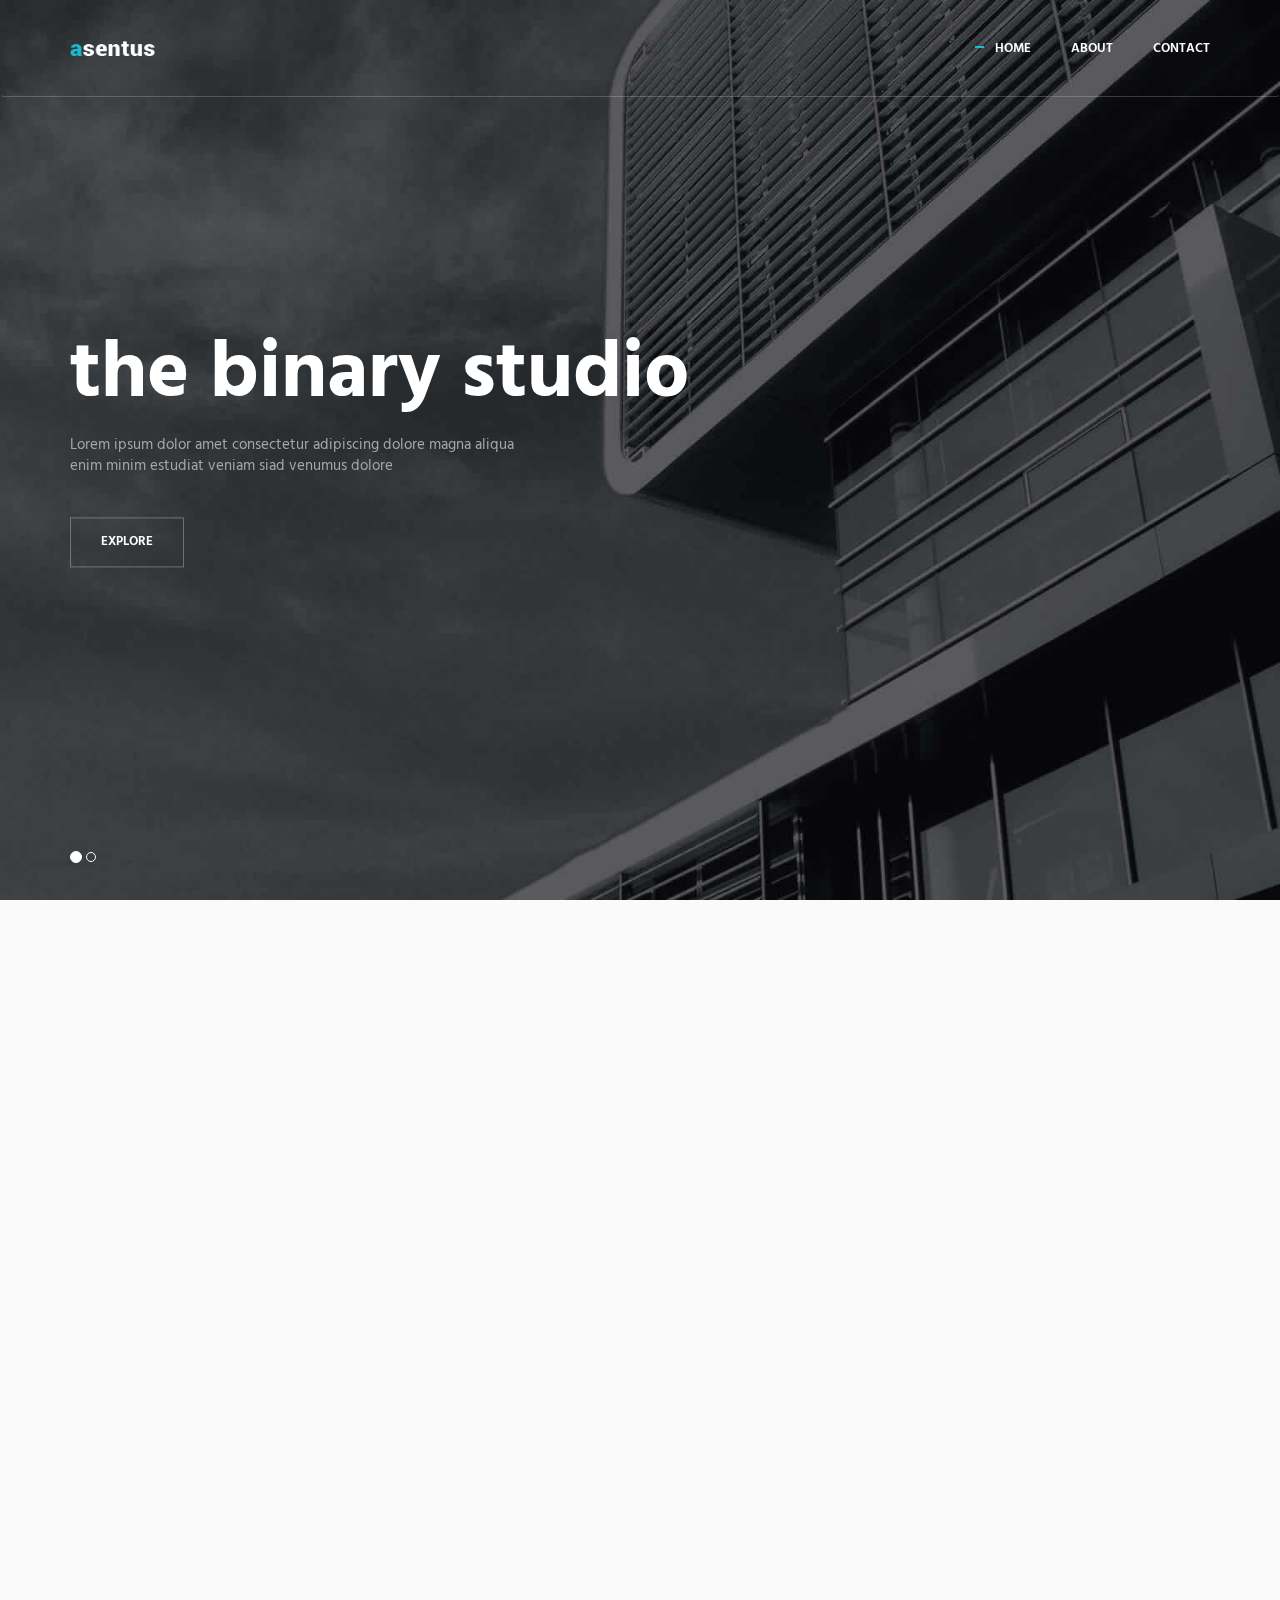
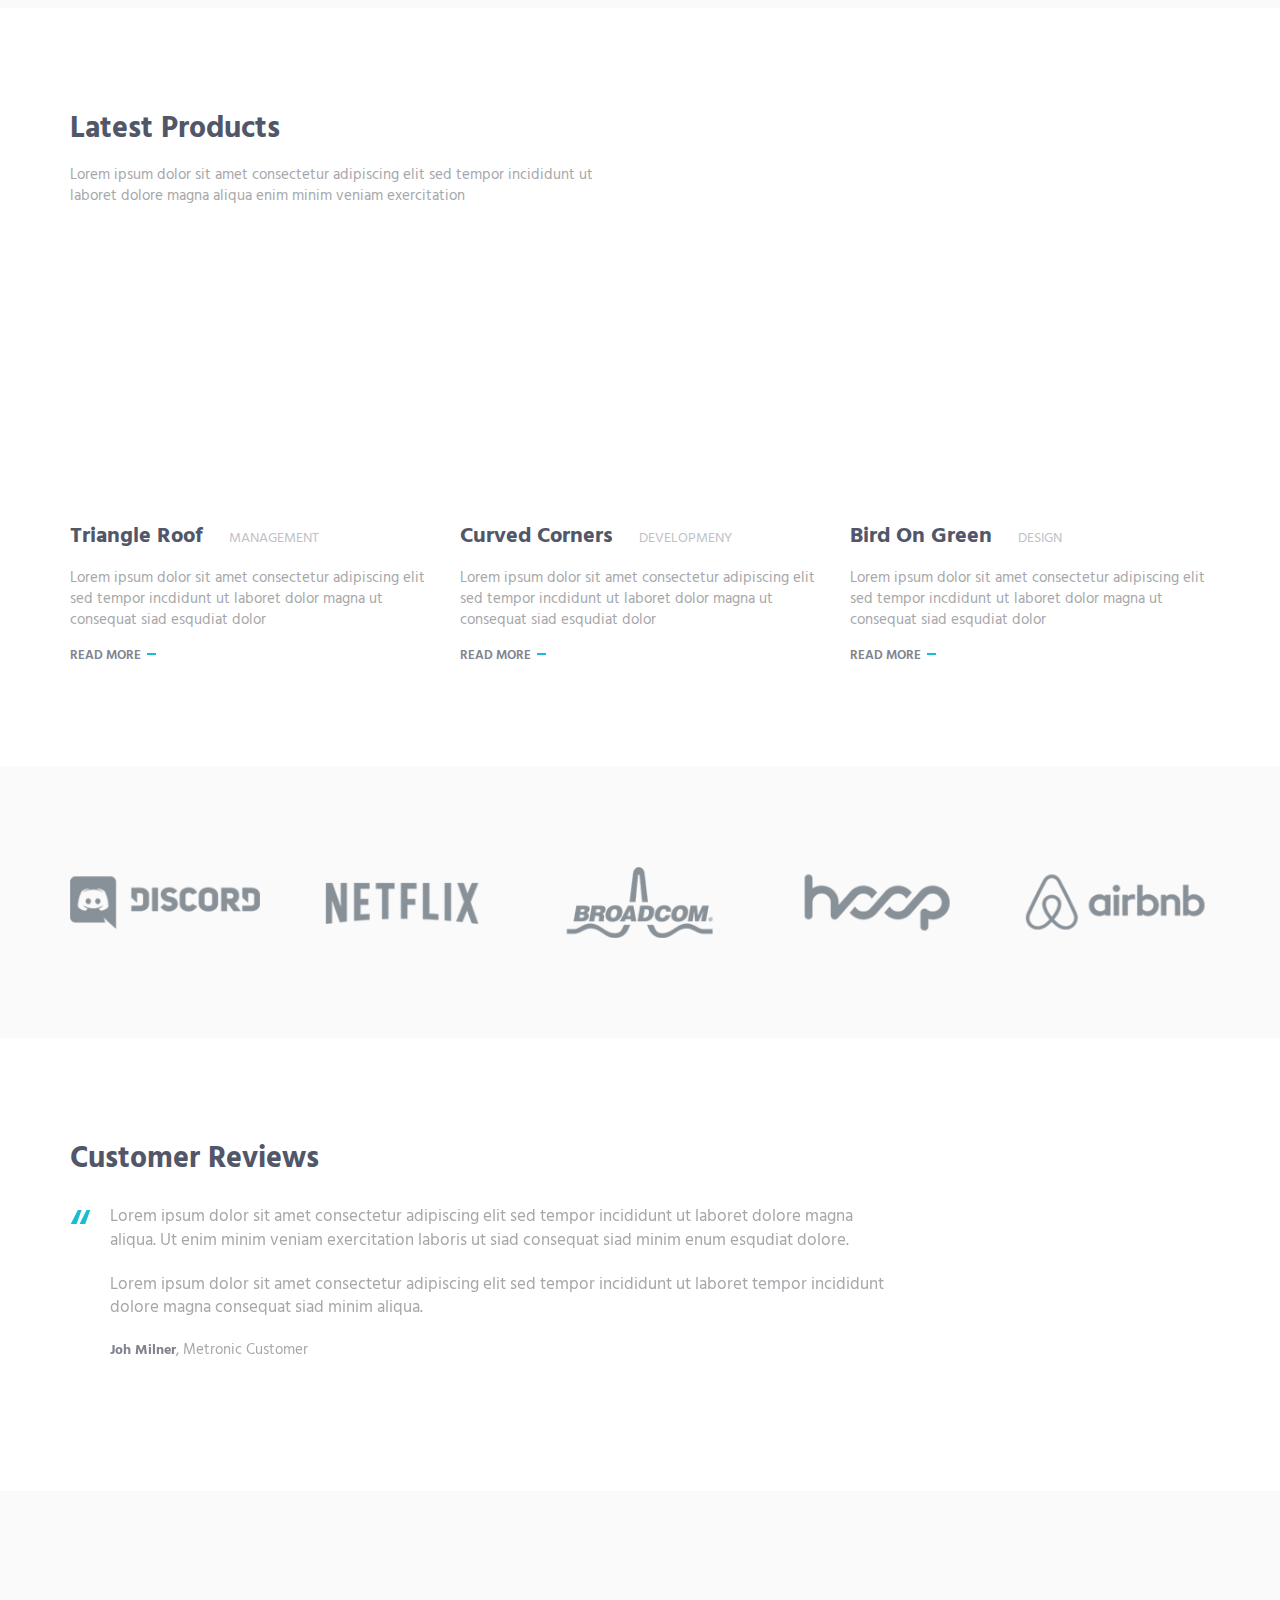
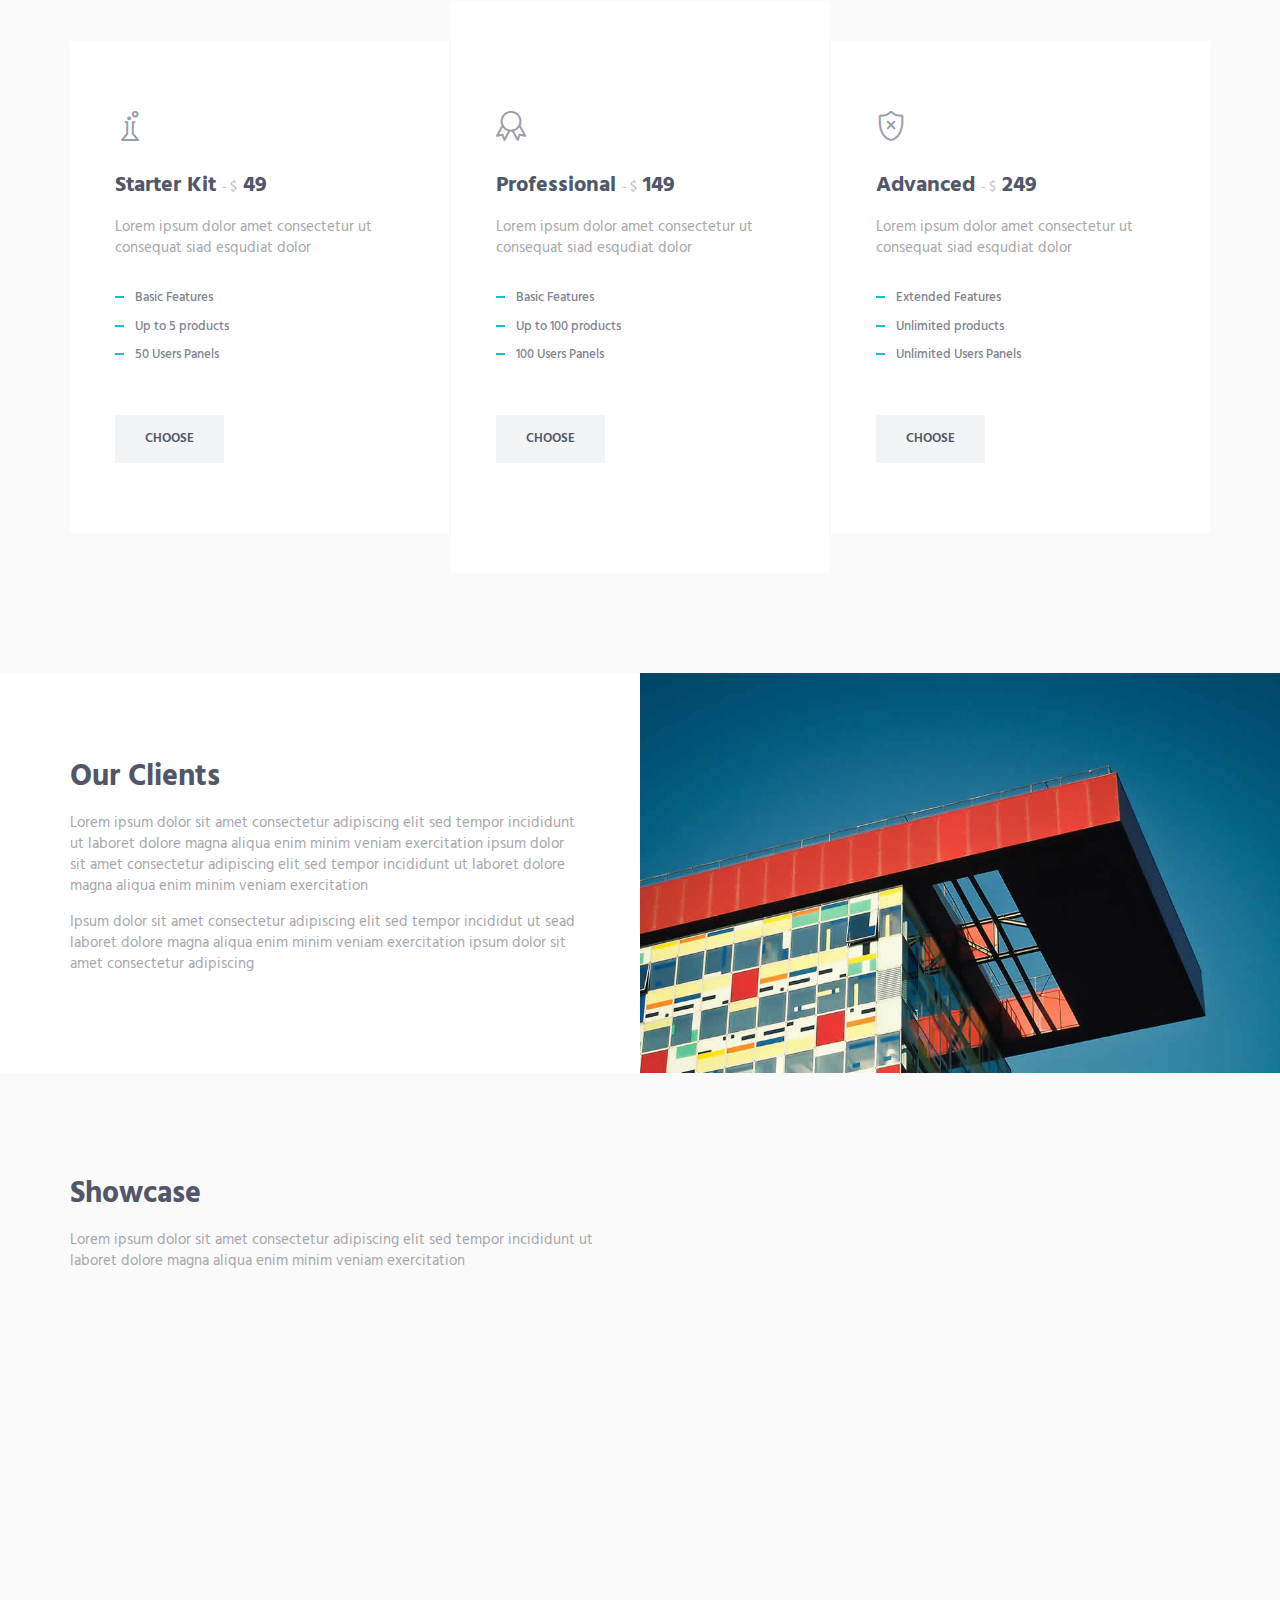
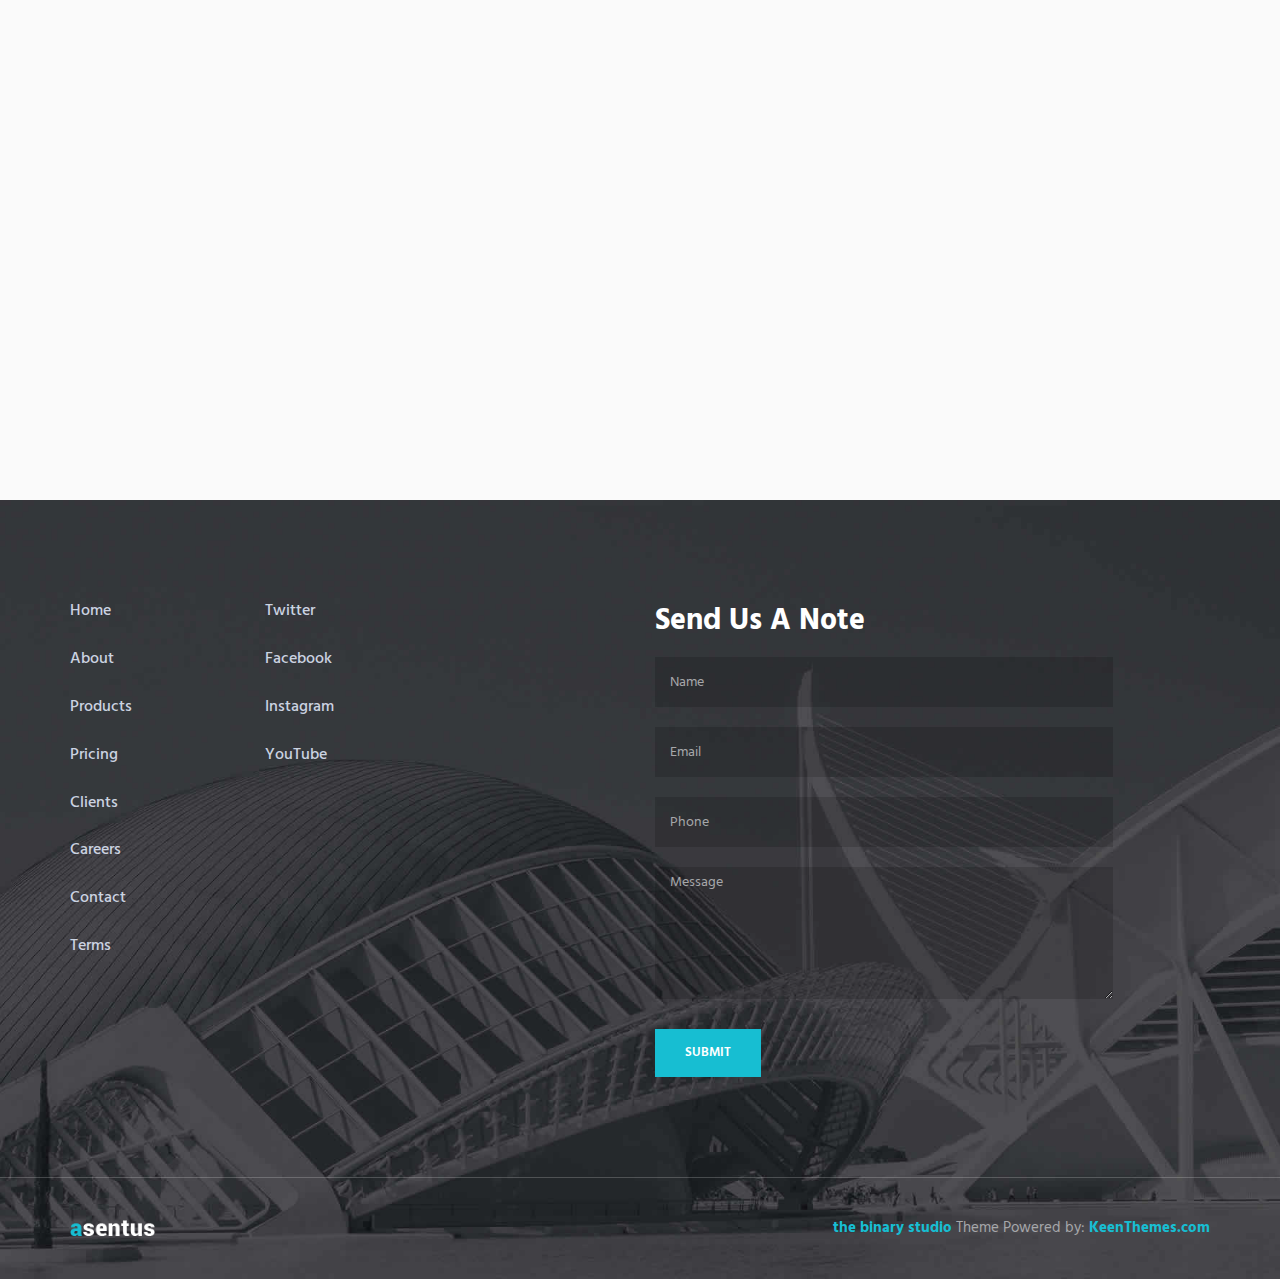
==== commit 5815540c: "Minor changes initial" ====
--- a/index.html
+++ b/index.html
@@ -1,14 +1,13 @@
 <!DOCTYPE html>
 <!-- ==============================
-    Project:        Metronic "the binary studio" Frontend Freebie - Responsive HTML Template Based On Twitter Bootstrap 3.3.4
+    Project:        "the binary studio"
     Version:        1.0
-    Author:         KeenThemes
-    Primary use:    Corporate, Business Themes.
-    Email:          support@keenthemes.com
+    Author:         Anand Gupta
+    Primary use:    Corporate.
+    Email:          prashant@thebinarystudio.com
     Follow:         http://www.twitter.com/keenthemes
     Like:           http://www.facebook.com/keenthemes
     Website:        http://www.keenthemes.com
-    Premium:        Premium Metronic Admin Theme: http://themeforest.net/item/metronic-responsive-admin-dashboard-template/4021469?ref=keenthemes
 ================================== -->
 <html lang="en" class="no-js">
 <!-- BEGIN HEAD -->
@@ -31,7 +30,7 @@
     <link href="vendor/swiper/css/swiper.min.css" rel="stylesheet" type="text/css" />
 
     <!-- THEME STYLES -->
-    <link href="css/layout.min.css" rel="stylesheet" type="text/css" />
+    <link href="css/layout.css" rel="stylesheet" type="text/css" />
 
     <!-- Favicon -->
     <link rel="shortcut icon" href="favicon.ico" />
@@ -101,7 +100,7 @@
                 <div class="container">
                     <div class="carousel-centered">
                         <div class="margin-b-40">
-                            <h1 class="carousel-title">Hi-Tech Design</h1>
+                            <h1 class="carousel-title">the binary studio</h1>
                             <p>Lorem ipsum dolor amet consectetur adipiscing dolore magna aliqua <br /> enim minim
                                 estudiat veniam siad venumus dolore</p>
                         </div>
@@ -114,7 +113,7 @@
                 <div class="container">
                     <div class="carousel-centered">
                         <div class="margin-b-40">
-                            <h2 class="carousel-title">Hi-Tech Design</h2>
+                            <h2 class="carousel-title">the binary studio</h2>
                             <p>Lorem ipsum dolor amet consectetur adipiscing dolore magna aliqua <br /> enim minim
                                 estudiat veniam siad venumus dolore</p>
                         </div>
@@ -632,7 +631,7 @@
     <script src="vendor/masonry/imagesloaded.pkgd.min.js" type="text/javascript"></script>
 
     <!-- PAGE LEVEL SCRIPTS -->
-    <script src="js/layout.min.js" type="text/javascript"></script>
+    <script src="js/layout.js" type="text/javascript"></script>
     <script src="js/components/wow.min.js" type="text/javascript"></script>
     <script src="js/components/swiper.min.js" type="text/javascript"></script>
     <script src="js/components/masonry.min.js" type="text/javascript"></script>
--- a/css/layout.css
+++ b/css/layout.css
@@ -0,0 +1,1561 @@
+@charset "UTF-8";
+/*----------------------------------------------------------------------
+
+	MASTER STYLESHEET
+
+	Project:        Metronic "Asentus" Frontend Freebie - Responsive HTML Template Based On Twitter Bootstrap 3.3.4
+	Version:        1.0
+	Author:         KeenThemes
+	Primary use:    Corporate, Business Themes.
+	Email:			support@keenthemes.com
+	Follow: 		http://www.twitter.com/keenthemes
+	Like: 			http://www.facebook.com/keenthemes
+	Website:		http://www.keenthemes.com
+	Premium:		Premium Metronic Admin Theme: http://themeforest.net/item/metronic-responsive-admin-dashboard-template/4021469?ref=keenthemes
+
+-----------------------------------------------------------------------*/
+/* eg: @include user-select(none); */
+/* eg: @include rotate(45deg); */
+/* eg: @include translate3d(0,0,0); */
+/* eg: @include border-radius(3px); */
+/*------------------------------------------------------------------
+  	[The "base.scss" contains basic default element styles
+  		(colors, typography, margins & padding).]
+------------------------------------------------------------------*/
+html {
+  overflow-x: hidden;
+}
+
+html, html a, body {
+  -webkit-font-smoothing: antialiased;
+}
+
+body {
+  font-family: Hind, sans-serif;
+}
+
+p {
+  font-size: 15px;
+  font-weight: 400;
+  font-family: Hind, sans-serif;
+  color: #a6a7aa;
+  line-height: 1.4;
+  margin-bottom: 15px;
+}
+
+em,
+li,
+li a {
+  font-size: 16px;
+  font-weight: 500;
+  font-family: Hind, sans-serif;
+  color: #515769;
+}
+
+a {
+  font-family: Hind, sans-serif;
+  color: #81848f;
+  outline: 0;
+}
+
+a:focus, a:hover, a:active {
+  outline: 0;
+  color: #999caa;
+  text-decoration: none;
+}
+
+.link {
+  position: relative;
+  font-size: 13px;
+  font-weight: 600;
+  font-family: Hind, sans-serif;
+  text-transform: uppercase;
+}
+
+.link:after {
+  position: absolute;
+  top: 8px;
+  right: -15px;
+  width: 9px;
+  height: 2px;
+  background: #17bed2;
+  content: " ";
+}
+
+span {
+  font-size: 14px;
+  font-weight: 400;
+  font-family: Hind, sans-serif;
+  color: #bfc1c7;
+}
+
+h1, h2, h3, h4, h5, h6 {
+  font-weight: 700;
+  font-family: Hind, sans-serif;
+  color: #515769;
+  line-height: 1.4;
+  margin: 0 0 15px;
+}
+
+h1 > a, h2 > a, h3 > a, h4 > a, h5 > a, h6 > a {
+  color: #515769;
+}
+
+h1 > a:hover, h2 > a:hover, h3 > a:hover, h4 > a:hover, h5 > a:hover, h6 > a:hover {
+  color: #999caa;
+  text-decoration: none;
+}
+
+h1 > a:focus, h2 > a:focus, h3 > a:focus, h4 > a:focus, h5 > a:focus, h6 > a:focus {
+  text-decoration: none;
+}
+
+h1 {
+  font-size: 40px;
+}
+
+h2 {
+  font-size: 30px;
+}
+
+h3 {
+  font-size: 22px;
+}
+
+h4 {
+  font-size: 22px;
+}
+
+::selection {
+  color: #fff;
+  background: #17bed2;
+  text-shadow: none;
+}
+
+::-webkit-selection {
+  color: #fff;
+  background: #17bed2;
+  text-shadow: none;
+}
+
+::-moz-selection {
+  color: #fff;
+  background: #17bed2;
+  text-shadow: none;
+}
+
+:active,
+:focus {
+  outline: none;
+}
+
+/* Section Seperator */
+.section-seperator {
+  border-bottom: 1px solid #edf0f2;
+}
+
+/* Content Wrapper Link */
+.content-wrapper-link {
+  position: absolute;
+  top: 0;
+  left: 0;
+  right: 0;
+  bottom: 0;
+  display: block;
+  z-index: 3;
+  text-decoration: none;
+}
+
+/*------------------------------------------------------------------
+  	[Blockquote]
+------------------------------------------------------------------*/
+.blockquote {
+  position: relative;
+  font-size: 17px;
+  font-weight: 400;
+  font-family: Hind, sans-serif;
+  color: #a6a7aa;
+  line-height: 1.4;
+  border-left: none;
+  margin-left: 20px;
+}
+
+.blockquote:before {
+  position: absolute;
+  top: 0;
+  left: -20px;
+  font-size: 60px;
+  display: inline-block;
+  color: #17bed2;
+  content: '“';
+}
+
+/*------------------------------------------------------------------
+  	[Button]
+------------------------------------------------------------------*/
+.btn-theme {
+  position: relative;
+  display: inline-block;
+  line-height: 1.4;
+  text-align: center;
+  background-image: none;
+  border-style: solid;
+  white-space: nowrap;
+  vertical-align: middle;
+  -ms-touch-action: manipulation;
+  touch-action: manipulation;
+  cursor: pointer;
+  -webkit-user-select: none;
+  -moz-user-select: none;
+  -ms-user-select: none;
+  user-select: none;
+}
+
+.btn-theme:focus, .btn-theme:active:focus, .btn-theme.active:focus, .btn-theme.focus, .btn-theme:active.focus, .btn-theme.active.focus {
+  outline: none;
+}
+
+.btn-theme:hover {
+  transition-duration: 300ms;
+  transition-property: all;
+  transition-timing-function: cubic-bezier(0.7, 1, 0.7, 1);
+}
+
+.btn-theme:hover, .btn-theme:focus, .btn-theme.focus {
+  text-decoration: none;
+}
+
+.btn-theme:active, .btn-theme.active {
+  background-image: none;
+  outline: 0;
+}
+
+.btn-theme.disabled, .btn-theme[disabled],
+fieldset[disabled] .btn-theme {
+  cursor: not-allowed;
+  box-shadow: none;
+  opacity: .65;
+  pointer-events: none;
+}
+
+.btn-white-brd {
+  color: #fff;
+  background: transparent;
+  border-color: rgba(255, 255, 255, 0.3);
+  border-width: 1px;
+}
+
+.btn-white-brd:hover, .btn-white-brd:focus, .btn-white-brd.focus {
+  color: #515769;
+  background: #fff;
+  border-color: transparent;
+}
+
+.btn-default-bg {
+  color: #515769;
+  background: #f3f4f5;
+  border-color: transparent;
+  border-width: 0;
+}
+
+.btn-default-bg:hover, .btn-default-bg:focus, .btn-default-bg.focus {
+  color: #fff;
+  background: #17bed2;
+  border-color: transparent;
+}
+
+.btn-base-bg {
+  color: #fff;
+  background: #17bed2;
+  border-color: transparent;
+  border-width: 0;
+}
+
+.btn-base-bg:hover, .btn-base-bg:focus, .btn-base-bg.focus {
+  color: #fff;
+  background: #63cbd7;
+  border-color: transparent;
+}
+
+.btn-theme-sm {
+  font-size: 13px;
+  font-weight: 600;
+  padding: 15px 30px;
+}
+
+/*------------------------------------------------------------------
+  	[Pricing]
+------------------------------------------------------------------*/
+.pricing {
+  padding: 70px 45px;
+  background: #fff;
+  margin-top: 50px;
+}
+
+@media (max-width: 768px) {
+  .pricing {
+    margin-top: 0;
+  }
+}
+
+.pricing.pricing-active {
+  padding-top: 110px;
+  padding-bottom: 110px;
+  margin-top: 10px;
+}
+
+@media (max-width: 768px) {
+  .pricing.pricing-active {
+    margin-top: 0;
+  }
+}
+
+.pricing .pricing-icon {
+  display: block;
+  font-size: 30px;
+  color: #999caa;
+  margin-bottom: 30px;
+}
+
+.pricing .pricing-list-item {
+  position: relative;
+  font-size: 13px;
+  color: #81848f;
+  padding-left: 20px;
+  margin-bottom: 10px;
+}
+
+.pricing .pricing-list-item:before {
+  position: absolute;
+  top: 7px;
+  left: 0;
+  width: 9px;
+  height: 2px;
+  background: #17bed2;
+  content: " ";
+  margin-right: 10px;
+}
+
+/*------------------------------------------------------------------
+  	[Promo Section]
+------------------------------------------------------------------*/
+@media (max-width: 991px) {
+  .promo-section .promo-section-col {
+    padding-top: 100px;
+    padding-bottom: 100px;
+  }
+}
+
+@media (min-width: 992px) {
+  .promo-section {
+    position: relative;
+    height: 400px;
+  }
+  .promo-section .promo-section-col {
+    width: 45%;
+  }
+  .promo-section .promo-section-img-left {
+    position: absolute;
+    top: 0;
+    right: 50%;
+  }
+  .promo-section .promo-section-img-right {
+    position: absolute;
+    top: 0;
+    left: 50%;
+  }
+  .promo-section .ver-center {
+    display: table;
+    height: 400px;
+  }
+  .promo-section .ver-center-aligned {
+    display: table-cell;
+    vertical-align: middle;
+  }
+}
+
+/*------------------------------------------------------------------
+  	[Service]
+------------------------------------------------------------------*/
+.service {
+  background: #fff;
+  padding: 50px;
+}
+
+.service .service-element,
+.service .service-info {
+  -webkit-transform: translate3d(0, 0, 0);
+  -moz-transform: translate3d(0, 0, 0);
+  transform: translate3d(0, 0, 0);
+  transition-duration: 300ms;
+  transition-property: all;
+  transition-timing-function: cubic-bezier(0.7, 1, 0.7, 1);
+}
+
+.service .service-icon {
+  display: block;
+  font-size: 30px;
+  color: #999caa;
+  margin-bottom: 30px;
+}
+
+.service:hover .service-element {
+  opacity: 0;
+  -webkit-transform: translate3d(0, -100%, 0);
+  -moz-transform: translate3d(0, -100%, 0);
+  transform: translate3d(0, -100%, 0);
+  transition-duration: 300ms;
+  transition-property: all;
+  transition-timing-function: cubic-bezier(0.7, 1, 0.7, 1);
+}
+
+.service:hover .service-info {
+  -webkit-transform: translate3d(0, -30%, 0);
+  -moz-transform: translate3d(0, -30%, 0);
+  transform: translate3d(0, -30%, 0);
+  transition-duration: 300ms;
+  transition-property: all;
+  transition-timing-function: cubic-bezier(0.7, 1, 0.7, 1);
+}
+
+/*------------------------------------------------------------------
+  	[Work]
+------------------------------------------------------------------*/
+.work {
+  position: relative;
+}
+
+.work .work-overlay {
+  position: relative;
+}
+
+.work .work-overlay:before {
+  position: absolute;
+  top: 0;
+  left: 0;
+  width: 100%;
+  height: 100%;
+  background: transparent;
+  content: " ";
+  transition-duration: 300ms;
+  transition-property: all;
+  transition-timing-function: cubic-bezier(0.7, 1, 0.7, 1);
+}
+
+.work .work-content {
+  position: absolute;
+  left: 0;
+  bottom: 0;
+  opacity: 0;
+  padding: 25px;
+  -webkit-transform: translate3d(0, 20px, 0);
+  -moz-transform: translate3d(0, 20px, 0);
+  transform: translate3d(0, 20px, 0);
+  transition-duration: 300ms;
+  transition-property: all;
+  transition-timing-function: cubic-bezier(0.7, 1, 0.7, 1);
+}
+
+.work:hover .work-overlay:before {
+  background: rgba(0, 0, 0, 0.5);
+  transition-duration: 300ms;
+  transition-property: all;
+  transition-timing-function: cubic-bezier(0.7, 1, 0.7, 1);
+}
+
+.work:hover .work-content {
+  opacity: 1;
+  -webkit-transform: translate3d(0, 0, 0);
+  -moz-transform: translate3d(0, 0, 0);
+  transform: translate3d(0, 0, 0);
+  transition-duration: 300ms;
+  transition-property: all;
+  transition-timing-function: cubic-bezier(0.7, 1, 0.7, 1);
+}
+
+/*------------------------------------------------------------------
+  	[Footer]
+------------------------------------------------------------------*/
+.footer {
+  background: url(../img/1920x1080/03.jpg) no-repeat;
+  background-size: cover;
+  background-position: center center;
+}
+
+.footer .footer-seperator {
+  border-bottom: 1px solid rgba(255, 255, 255, 0.2);
+}
+
+.footer .footer-list {
+  margin-bottom: 0;
+}
+
+.footer .footer-list-item {
+  color: #cbd3e1;
+  margin-bottom: 25px;
+}
+
+.footer .footer-list-link {
+  color: #cbd3e1;
+}
+
+.footer .footer-list-link:hover {
+  color: #fff;
+}
+
+.footer .footer-input {
+  background: rgba(0, 0, 0, 0.15);
+}
+
+.footer .footer-logo {
+  width: 85px;
+  height: auto;
+}
+
+/*------------------------------------------------------------------
+  	[Header]
+------------------------------------------------------------------*/
+/* Fixed Top */
+.navbar-fixed-top .navbar-collapse {
+  max-height: 100%;
+}
+
+/* Navbar */
+.header .navbar {
+  margin-bottom: 0;
+  border-bottom: 1px solid rgba(255, 255, 255, 0.2);
+  transition-duration: 300ms;
+  transition-property: all;
+  transition-timing-function: cubic-bezier(0.7, 1, 0.7, 1);
+}
+
+/* Navbar Toggle */
+.header .navbar-toggle {
+  width: 25px;
+  height: 25px;
+  border: none;
+  padding: 0;
+  margin: 35px 0;
+}
+
+.header .navbar-toggle .toggle-icon {
+  position: relative;
+  width: 21px;
+  height: 1px;
+  display: inline-block;
+  background: #515769;
+  transition-duration: 300ms;
+  transition-property: all;
+  transition-timing-function: cubic-bezier(0.7, 1, 0.7, 1);
+}
+
+.header .navbar-toggle .toggle-icon:before, .header .navbar-toggle .toggle-icon:after {
+  position: absolute;
+  left: 0;
+  background: #515769;
+  content: " ";
+}
+
+.header .navbar-toggle .toggle-icon:before {
+  width: 10px;
+  height: 1px;
+  bottom: 10px;
+  -webkit-transform: rotate(0);
+  -moz-transform: rotate(0);
+  transform: rotate(0);
+  transition-duration: 300ms;
+  transition-property: all;
+  transition-timing-function: cubic-bezier(0.7, 1, 0.7, 1);
+}
+
+.header .navbar-toggle .toggle-icon:after {
+  width: 16px;
+  height: 1px;
+  top: -5px;
+  -webkit-transform: rotate(0);
+  -moz-transform: rotate(0);
+  transform: rotate(0);
+  transition-duration: 300ms;
+  transition-property: all;
+  transition-timing-function: cubic-bezier(0.7, 1, 0.7, 1);
+}
+
+.header .navbar-toggle:hover .toggle-icon {
+  background: #17bed2;
+  transition-duration: 300ms;
+  transition-property: all;
+  transition-timing-function: cubic-bezier(0.7, 1, 0.7, 1);
+}
+
+.header .navbar-toggle:hover .toggle-icon:before, .header .navbar-toggle:hover .toggle-icon:after {
+  width: 21px;
+  height: 1px;
+  background: #17bed2;
+  transition-duration: 300ms;
+  transition-property: all;
+  transition-timing-function: cubic-bezier(0.7, 1, 0.7, 1);
+}
+
+.header .navbar-toggle:hover .toggle-icon.is-clicked {
+  background: rgba(81, 87, 105, 0);
+}
+
+/* Navbar Logo */
+.header .logo {
+  width: 100px;
+  height: 100px;
+  float: left;
+  max-height: 95px;
+  line-height: 65px;
+}
+
+.header .logo-wrap {
+  display: inline-block;
+  padding: 15px 0;
+}
+
+.header .logo-wrap:focus, .header .logo-wrap:hover {
+  text-decoration: none;
+}
+
+.header .logo-img {
+  display: inline-block;
+  width: 85px;
+  height: auto;
+  max-width: 100%;
+  max-height: 100%;
+  vertical-align: middle;
+}
+
+.header .logo-img-main {
+  display: inline-block;
+  transition-duration: 400ms;
+  transition-property: all;
+  transition-timing-function: cubic-bezier(0.7, 1, 0.7, 1);
+}
+
+.header .logo-img-active {
+  display: none;
+  transition-duration: 400ms;
+  transition-property: all;
+  transition-timing-function: cubic-bezier(0.7, 1, 0.7, 1);
+}
+
+/* Navbar */
+.header .navbar-nav {
+  padding-left: 0;
+  margin-bottom: 0;
+  list-style: none;
+}
+
+/* Nav */
+.header .nav-item {
+  position: relative;
+  display: block;
+}
+
+.header .nav-item:last-child .nav-item-child {
+  padding-right: 0;
+}
+
+.header .nav-item .nav-item-hover.active:after {
+  opacity: 1;
+  transition-duration: 400ms;
+  transition-property: all;
+  transition-timing-function: cubic-bezier(0.7, 1, 0.7, 1);
+}
+
+.header .nav-item:hover .nav-item-hover:after {
+  opacity: 1;
+  transition-duration: 400ms;
+  transition-property: all;
+  transition-timing-function: cubic-bezier(0.7, 1, 0.7, 1);
+}
+
+.header .nav-item-child {
+  position: relative;
+  display: block;
+  font-size: 13px;
+  font-weight: 600;
+  font-family: Hind, sans-serif;
+  color: #fff;
+  text-transform: uppercase;
+  line-height: 55px;
+  padding: 20px;
+  transition-duration: 300ms;
+  transition-property: all;
+  transition-timing-function: cubic-bezier(0.7, 1, 0.7, 1);
+}
+
+.header .nav-item-hover {
+  position: relative;
+}
+
+.header .nav-item-hover:after {
+  position: absolute;
+  top: 45px;
+  left: 0;
+  width: 9px;
+  height: 2px;
+  background: #17bed2;
+  opacity: 0;
+  content: " ";
+  transition-duration: 400ms;
+  transition-property: all;
+  transition-timing-function: cubic-bezier(0.7, 1, 0.7, 1);
+}
+
+/* Media Queries below 991px */
+@media (max-width: 991px) {
+  /* Bootstrap collapse of navigation with a maximum width: 991px
+    (Change it to any breakpoint you want to be collapsed) */
+  .header {
+    background: #fff;
+  }
+  .header .navbar-toggle {
+    display: block;
+  }
+  .header .navbar-collapse.collapse {
+    display: none !important;
+  }
+  .header .navbar-collapse.collapse.in {
+    display: block !important;
+  }
+  .header .nav-collapse {
+    padding-left: 0;
+    padding-right: 0;
+  }
+  .header .navbar-nav {
+    margin: 0;
+    float: none;
+  }
+  .header .navbar-nav .nav-item {
+    float: none;
+  }
+  /* Menu Container */
+  .header .menu-container:before, .header .menu-container:after {
+    content: " ";
+    display: table;
+  }
+  .header .menu-container:after {
+    clear: both;
+  }
+  /* Logo */
+  .header .logo .logo-img-main {
+    display: none;
+  }
+  .header .logo .logo-img-active {
+    display: inline-block;
+  }
+  /* Navbar Nav */
+  .header .nav-item-child {
+    color: #515769;
+    line-height: 1.4;
+    padding: 12px 12px 12px 15px;
+  }
+  .header .nav-item-hover:after {
+    position: absolute;
+    top: 19px;
+  }
+}
+
+/* Media Queries below 767px */
+@media (max-width: 767px) {
+  /* Menu Container */
+  .header .menu-container {
+    padding-left: 15px;
+    padding-right: 15px;
+    margin-left: 0;
+    margin-right: 0;
+  }
+  .header .navbar > .container {
+    width: auto;
+    padding-left: 0;
+    padding-right: 0;
+    margin-left: 0;
+    margin-right: 0;
+  }
+  .header .navbar > .container > .nav-collapse {
+    padding-left: 0;
+    padding-right: 0;
+    margin-left: 0;
+    margin-right: 0;
+  }
+}
+
+/* Media Queries above 992px */
+@media (min-width: 992px) {
+  /* Navbar */
+  .header .navbar-nav-right {
+    float: right;
+  }
+}
+
+/* Page On Scroll */
+@media (min-width: 992px) {
+  .page-on-scroll .header .navbar {
+    background: #fff;
+    border-bottom-color: #f0f0f0;
+    transition-duration: 300ms;
+    transition-property: all;
+    transition-timing-function: cubic-bezier(0.7, 1, 0.7, 1);
+  }
+  .page-on-scroll .header .logo-img-main {
+    display: none;
+    transition-duration: 400ms;
+    transition-property: all;
+    transition-timing-function: cubic-bezier(0.7, 1, 0.7, 1);
+  }
+  .page-on-scroll .header .logo-img-active {
+    display: inline-block;
+    transition-duration: 400ms;
+    transition-property: all;
+    transition-timing-function: cubic-bezier(0.7, 1, 0.7, 1);
+  }
+  .page-on-scroll .header .nav-item-child {
+    color: #515769;
+    transition-duration: 300ms;
+    transition-property: all;
+    transition-timing-function: cubic-bezier(0.7, 1, 0.7, 1);
+  }
+}
+
+/*------------------------------------------------------------------
+  	[Contact]
+------------------------------------------------------------------*/
+.contact-list > li {
+  font-size: 13px;
+  color: #81848f;
+  margin-bottom: 10px;
+}
+
+/*--------------------------------------------------
+    [Back To Top Theme Button]
+----------------------------------------------------*/
+.back-to-top {
+  position: fixed;
+  right: 10px;
+  bottom: 10px;
+  display: inline-block;
+  z-index: 9;
+  width: 40px;
+  height: 40px;
+  font-size: 11px;
+  font-weight: 400;
+  color: #fff;
+  text-align: center;
+  line-height: 3;
+  letter-spacing: 1px;
+  text-transform: uppercase;
+  background: #515769;
+  border-radius: 3px;
+  visibility: hidden;
+  opacity: 0;
+  padding: 5px;
+  -webkit-transform: translate3d(0, 50px, 0);
+  -moz-transform: translate3d(0, 50px, 0);
+  transform: translate3d(0, 50px, 0);
+  transition-duration: 300ms;
+  transition-property: all;
+  transition-timing-function: cubic-bezier(0.7, 1, 0.7, 1);
+}
+
+.back-to-top:hover {
+  color: #fff;
+  transition-duration: 300ms;
+  transition-property: all;
+  transition-timing-function: cubic-bezier(0.7, 1, 0.7, 1);
+}
+
+.back-to-top:focus, .back-to-top:hover {
+  text-decoration: none;
+}
+
+/* The Button Becomes Visible */
+.back-to-top.back-to-top-is-visible {
+  visibility: visible;
+  opacity: .6;
+  -webkit-transform: translate3d(0, 0, 0);
+  -moz-transform: translate3d(0, 0, 0);
+  transform: translate3d(0, 0, 0);
+  transition-duration: 300ms;
+  transition-property: all;
+  transition-timing-function: cubic-bezier(0.7, 1, 0.7, 1);
+}
+
+.back-to-top.back-to-top-is-visible:hover {
+  opacity: 1;
+  transition-duration: 300ms;
+  transition-property: all;
+  transition-timing-function: cubic-bezier(0.7, 1, 0.7, 1);
+}
+
+/* If the user keeps scrolling down, the button is out of focus and becomes less visible */
+.back-to-top.back-to-top-fade-out {
+  opacity: .4;
+}
+
+.back-to-top.back-to-top-fade-out:hover {
+  opacity: 1;
+  transition-duration: 300ms;
+  transition-property: all;
+  transition-timing-function: cubic-bezier(0.7, 1, 0.7, 1);
+}
+
+/*------------------------------------------------------------------
+  	[Form Control]
+------------------------------------------------------------------*/
+.form-control {
+  height: 50px;
+  font-size: 14px;
+  font-weight: 400;
+  color: #a6a7aa;
+  background: #fafafa;
+  border: none;
+  box-shadow: none;
+  border-radius: 0;
+  padding-left: 15px;
+}
+
+.form-control::-moz-placeholder {
+  color: #a6a7aa;
+}
+
+.form-control:-ms-input-placeholder {
+  color: #a6a7aa;
+}
+
+.form-control::-webkit-input-placeholder {
+  color: #a6a7aa;
+}
+
+.form-control:focus {
+  color: #515769;
+  box-shadow: none;
+}
+
+.form-control:focus::-moz-placeholder {
+  color: #515769;
+}
+
+.form-control:focus:-ms-input-placeholder {
+  color: #515769;
+}
+
+.form-control:focus::-webkit-input-placeholder {
+  color: #515769;
+}
+
+/*------------------------------------------------------------------
+    [Full Screen Carousel]
+------------------------------------------------------------------*/
+.full-screen {
+  background-size: cover;
+  background-position: center;
+  background-repeat: no-repeat;
+}
+
+/*------------------------------------------------------------------
+    [Carousel]
+------------------------------------------------------------------*/
+.carousel-indicators {
+  left: auto;
+  width: auto;
+  padding-left: 0;
+  margin-left: 0;
+}
+
+.carousel-centered {
+  position: absolute;
+  top: 50%;
+  -webkit-transform: translate3d(0, -50%, 0);
+  -moz-transform: translate3d(0, -50%, 0);
+  transform: translate3d(0, -50%, 0);
+}
+
+.carousel-title {
+  font-size: 80px;
+  font-weight: 700;
+  color: #fff;
+  line-height: 1.1;
+}
+
+@media (max-width: 768px) {
+  .carousel-title {
+    font-size: 60px;
+  }
+}
+
+/*----------------------------------
+  Custome Style of Info Window
+------------------------------------*/
+/* White background and box outline */
+.gm-style > div:first-child > div + div > div:last-child > div > div:first-child > div {
+  background-color: #fff !important;
+  box-shadow: none !important;
+}
+
+/* Arrow colour */
+.gm-style > div:first-child > div + div > div:last-child > div > div:first-child > div > div > div {
+  background-color: #fff !important;
+  box-shadow: none !important;
+}
+
+.gm-style > div:first-child > div + div > div:last-child > div > div:first-child > div:first-child {
+  display: none;
+}
+
+/* Let's remove image icon inside close button */
+.gm-style > div:first-child > div + div > div:last-child > div > div:last-child > img {
+  display: none;
+}
+
+/* New arrow style */
+.gm-style > div:first-child > div + div > div:last-child > div > div:last-child {
+  overflow: inherit !important;
+}
+
+.gm-style > div:first-child > div + div > div:last-child > div > div:last-child:after {
+  position: absolute;
+  top: 0;
+  right: 0;
+  font-size: 15px;
+  font-family: Simple-Line-Icons;
+  color: #515769;
+  content: "\e082";
+}
+
+/* Positioning of infowindow */
+.gm-style-iw {
+  top: 22px !important;
+  left: 22px !important;
+}
+
+/*--------------------------------------------------
+    [Masonry Grid]
+----------------------------------------------------*/
+.masonry-grid {
+  position: relative;
+  margin: 0 -2px;
+}
+
+.masonry-grid:before, .masonry-grid:after {
+  content: " ";
+  display: table;
+}
+
+.masonry-grid:after {
+  clear: both;
+}
+
+.masonry-grid .masonry-grid-item {
+  display: block;
+  float: left;
+  vertical-align: top;
+  padding: 0 2px;
+  margin-bottom: 4px;
+}
+
+.masonry-grid .masonry-grid-item.col-12 {
+  width: 100%;
+}
+
+.masonry-grid .masonry-grid-item.col-11 {
+  width: 91.66666667%;
+}
+
+.masonry-grid .masonry-grid-item.col-10 {
+  width: 83.33333333%;
+}
+
+.masonry-grid .masonry-grid-item.col-9 {
+  width: 75%;
+}
+
+.masonry-grid .masonry-grid-item.col-8 {
+  width: 66.66666667%;
+}
+
+.masonry-grid .masonry-grid-item.col-7 {
+  width: 58.33333333%;
+}
+
+.masonry-grid .masonry-grid-item.col-6 {
+  width: 50%;
+}
+
+.masonry-grid .masonry-grid-item.col-5 {
+  width: 41.66666667%;
+}
+
+.masonry-grid .masonry-grid-item.col-4 {
+  width: 33.33333333%;
+}
+
+.masonry-grid .masonry-grid-item.col-3 {
+  width: 25%;
+}
+
+.masonry-grid .masonry-grid-item.col-2 {
+  width: 16.66666667%;
+}
+
+.masonry-grid .masonry-grid-item.col-1 {
+  width: 8.33333333%;
+}
+
+/* Media Queries below 768px */
+@media (max-width: 768px) {
+  .masonry-grid .masonry-grid-item {
+    width: 50%;
+  }
+  .masonry-grid .masonry-grid-item.col-12, .masonry-grid .masonry-grid-item.col-11, .masonry-grid .masonry-grid-item.col-10, .masonry-grid .masonry-grid-item.col-9, .masonry-grid .masonry-grid-item.col-8, .masonry-grid .masonry-grid-item.col-7, .masonry-grid .masonry-grid-item.col-6, .masonry-grid .masonry-grid-item.col-5, .masonry-grid .masonry-grid-item.col-4, .masonry-grid .masonry-grid-item.col-3, .masonry-grid .masonry-grid-item.col-2, .masonry-grid .masonry-grid-item.col-1 {
+    width: 50%;
+  }
+}
+
+/* Media Queries below 600px */
+@media (max-width: 600px) {
+  .masonry-grid .masonry-grid-item {
+    width: 100%;
+  }
+  .masonry-grid .masonry-grid-item.col-12, .masonry-grid .masonry-grid-item.col-11, .masonry-grid .masonry-grid-item.col-10, .masonry-grid .masonry-grid-item.col-9, .masonry-grid .masonry-grid-item.col-8, .masonry-grid .masonry-grid-item.col-7, .masonry-grid .masonry-grid-item.col-6, .masonry-grid .masonry-grid-item.col-5, .masonry-grid .masonry-grid-item.col-4, .masonry-grid .masonry-grid-item.col-3, .masonry-grid .masonry-grid-item.col-2, .masonry-grid .masonry-grid-item.col-1 {
+    width: 100%;
+  }
+}
+
+/*------------------------------------------------------------------
+    [Swiper Slider]
+------------------------------------------------------------------*/
+.swiper-slider {
+  position: relative;
+  width: 100%;
+  height: 100%;
+  overflow: hidden;
+}
+
+.swiper-clients-img {
+  display: block;
+  width: 190px;
+  height: auto;
+  margin: 0 auto;
+  opacity: 1;
+  cursor: pointer;
+  transition-duration: 200ms;
+  transition-property: all;
+  transition-timing-function: cubic-bezier(0.7, 1, 0.7, 1);
+}
+
+.swiper-clients-img:hover {
+  opacity: .8;
+  transition-duration: 200ms;
+  transition-property: all;
+  transition-timing-function: cubic-bezier(0.7, 1, 0.7, 1);
+}
+
+/*------------------------------------------------------------------
+  	[Text Colors]
+------------------------------------------------------------------*/
+.color-base {
+  color: #17bed2;
+}
+
+.color-white {
+  color: #fff;
+}
+
+.color-heading {
+  color: #515769;
+}
+
+.color-subtitle {
+  color: #a6a7aa;
+}
+
+.color-link {
+  color: #81848f;
+}
+
+.color-link-hover {
+  color: #999caa;
+}
+
+.color-sky-light {
+  color: #fafafa;
+}
+
+/*------------------------------------------------------------------
+  	[Background Colors]
+------------------------------------------------------------------*/
+.bg-color-base {
+  background: #17bed2;
+}
+
+.bg-color-white {
+  background: #fff;
+}
+
+.bg-color-heading {
+  background: #515769;
+}
+
+.bg-color-subtitle {
+  background: #a6a7aa;
+}
+
+.bg-color-link {
+  background: #81848f;
+}
+
+.bg-color-link-hover {
+  background: #999caa;
+}
+
+.bg-color-sky-light {
+  background: #fafafa;
+}
+
+/*------------------------------------------------------------------
+    [Row]
+------------------------------------------------------------------*/
+.row-space-1 {
+  margin-right: -1px;
+  margin-left: -1px;
+}
+
+.row-space-1 > [class*="col-"] {
+  padding-left: 1px;
+  padding-right: 1px;
+}
+
+/*------------------------------------------------------------------
+  	[Content]
+------------------------------------------------------------------*/
+.content {
+  padding-top: 40px;
+  padding-bottom: 40px;
+}
+
+.content-sm {
+  padding-top: 60px;
+  padding-bottom: 60px;
+}
+
+.content-md {
+  padding-top: 80px;
+  padding-bottom: 80px;
+}
+
+.content-lg {
+  padding-top: 100px;
+  padding-bottom: 100px;
+}
+
+/*------------------------------------------------------------------
+    [Parallax Content]
+------------------------------------------------------------------*/
+.parallax-content {
+  padding-top: 220px;
+  padding-bottom: 120px;
+}
+
+/*------------------------------------------------------------------
+    [Full Width]
+------------------------------------------------------------------*/
+.full-width {
+  width: 100%;
+  height: auto;
+}
+
+/*------------------------------------------------------------------
+    [Container Full Width]
+------------------------------------------------------------------*/
+.container-full-width {
+  width: 100%;
+}
+
+.container-full-width:before, .container-full-width:after {
+  content: " ";
+  display: table;
+}
+
+.container-full-width:after {
+  clear: both;
+}
+
+/*------------------------------------------------------------------
+    [Overflow]
+------------------------------------------------------------------*/
+.overflow-h {
+  overflow: hidden;
+}
+
+/*--------------------------------------------------
+    [Font Weight]
+----------------------------------------------------*/
+.fweight-300 {
+  font-weight: 300 !important;
+}
+
+.fweight-400 {
+  font-weight: 400 !important;
+}
+
+.fweight-500 {
+  font-weight: 500 !important;
+}
+
+.fweight-600 {
+  font-weight: 600 !important;
+}
+
+.fweight-700 {
+  font-weight: 700 !important;
+}
+
+/*------------------------------------------------------------------
+    [Left margin]
+------------------------------------------------------------------*/
+.margin-l-0 {
+  margin-left: 0 !important;
+}
+
+.margin-l-5 {
+  margin-left: 5px !important;
+}
+
+.margin-l-10 {
+  margin-left: 10px !important;
+}
+
+.margin-l-20 {
+  margin-left: 20px !important;
+}
+
+/*------------------------------------------------------------------
+    [Right margin]
+------------------------------------------------------------------*/
+.margin-r-0 {
+  margin-right: 0 !important;
+}
+
+.margin-r-5 {
+  margin-right: 5px !important;
+}
+
+.margin-r-10 {
+  margin-right: 10px !important;
+}
+
+.margin-r-20 {
+  margin-right: 20px !important;
+}
+
+/*------------------------------------------------------------------
+    [Bottom margin]
+------------------------------------------------------------------*/
+.margin-b-0 {
+  margin-bottom: 0 !important;
+}
+
+.margin-b-2 {
+  margin-bottom: 2px !important;
+}
+
+.margin-b-5 {
+  margin-bottom: 5px !important;
+}
+
+.margin-b-10 {
+  margin-bottom: 10px !important;
+}
+
+.margin-b-20 {
+  margin-bottom: 20px !important;
+}
+
+.margin-b-30 {
+  margin-bottom: 30px !important;
+}
+
+.margin-b-40 {
+  margin-bottom: 40px !important;
+}
+
+.margin-b-50 {
+  margin-bottom: 50px !important;
+}
+
+.margin-b-60 {
+  margin-bottom: 60px !important;
+}
+
+.margin-b-70 {
+  margin-bottom: 70px !important;
+}
+
+.margin-b-80 {
+  margin-bottom: 80px !important;
+}
+
+.margin-b-90 {
+  margin-bottom: 90px !important;
+}
+
+.margin-b-100 {
+  margin-bottom: 100px !important;
+}
+
+/*------------------------------------------------------------------
+    [Top margin below 992px]
+------------------------------------------------------------------*/
+@media (max-width: 992px) {
+  .md-margin-b-0 {
+    margin-bottom: 0 !important;
+  }
+  .md-margin-b-2 {
+    margin-bottom: 2px !important;
+  }
+  .md-margin-b-5 {
+    margin-bottom: 5px !important;
+  }
+  .md-margin-b-10 {
+    margin-bottom: 10px !important;
+  }
+  .md-margin-b-20 {
+    margin-bottom: 20px !important;
+  }
+  .md-margin-b-30 {
+    margin-bottom: 30px !important;
+  }
+  .md-margin-b-40 {
+    margin-bottom: 40px !important;
+  }
+  .md-margin-b-50 {
+    margin-bottom: 50px !important;
+  }
+  .md-margin-b-60 {
+    margin-bottom: 60px !important;
+  }
+  .md-margin-b-70 {
+    margin-bottom: 70px !important;
+  }
+  .md-margin-b-80 {
+    margin-bottom: 80px !important;
+  }
+  .md-margin-b-90 {
+    margin-bottom: 90px !important;
+  }
+  .md-margin-b-100 {
+    margin-bottom: 100px !important;
+  }
+}
+
+/*------------------------------------------------------------------
+    [Top margin below 768px]
+------------------------------------------------------------------*/
+@media (max-width: 768px) {
+  .sm-margin-b-0 {
+    margin-bottom: 0 !important;
+  }
+  .sm-margin-b-2 {
+    margin-bottom: 2px !important;
+  }
+  .sm-margin-b-5 {
+    margin-bottom: 5px !important;
+  }
+  .sm-margin-b-10 {
+    margin-bottom: 10px !important;
+  }
+  .sm-margin-b-20 {
+    margin-bottom: 20px !important;
+  }
+  .sm-margin-b-30 {
+    margin-bottom: 30px !important;
+  }
+  .sm-margin-b-40 {
+    margin-bottom: 40px !important;
+  }
+  .sm-margin-b-50 {
+    margin-bottom: 50px !important;
+  }
+  .sm-margin-b-60 {
+    margin-bottom: 60px !important;
+  }
+  .sm-margin-b-70 {
+    margin-bottom: 70px !important;
+  }
+  .sm-margin-b-80 {
+    margin-bottom: 80px !important;
+  }
+  .sm-margin-b-90 {
+    margin-bottom: 90px !important;
+  }
+  .sm-margin-b-100 {
+    margin-bottom: 100px !important;
+  }
+}
+
+/*------------------------------------------------------------------
+    [Top margin below 480px]
+------------------------------------------------------------------*/
+@media (max-width: 480px) {
+  .xs-margin-b-0 {
+    margin-bottom: 0 !important;
+  }
+  .xs-margin-b-2 {
+    margin-bottom: 2px !important;
+  }
+  .xs-margin-b-5 {
+    margin-bottom: 5px !important;
+  }
+  .xs-margin-b-10 {
+    margin-bottom: 10px !important;
+  }
+  .xs-margin-b-20 {
+    margin-bottom: 20px !important;
+  }
+  .xs-margin-b-30 {
+    margin-bottom: 30px !important;
+  }
+  .xs-margin-b-40 {
+    margin-bottom: 40px !important;
+  }
+  .xs-margin-b-50 {
+    margin-bottom: 50px !important;
+  }
+  .xs-margin-b-60 {
+    margin-bottom: 60px !important;
+  }
+  .xs-margin-b-70 {
+    margin-bottom: 70px !important;
+  }
+  .xs-margin-b-80 {
+    margin-bottom: 80px !important;
+  }
+  .xs-margin-b-90 {
+    margin-bottom: 90px !important;
+  }
+  .xs-margin-b-100 {
+    margin-bottom: 100px !important;
+  }
+}
+
+/*--------------------------------------------------
+    [Height]
+----------------------------------------------------*/
+.height-100 {
+  height: 100px !important;
+}
+
+.height-200 {
+  height: 200px !important;
+}
+
+.height-300 {
+  height: 300px !important;
+}
+
+.height-400 {
+  height: 400px !important;
+}
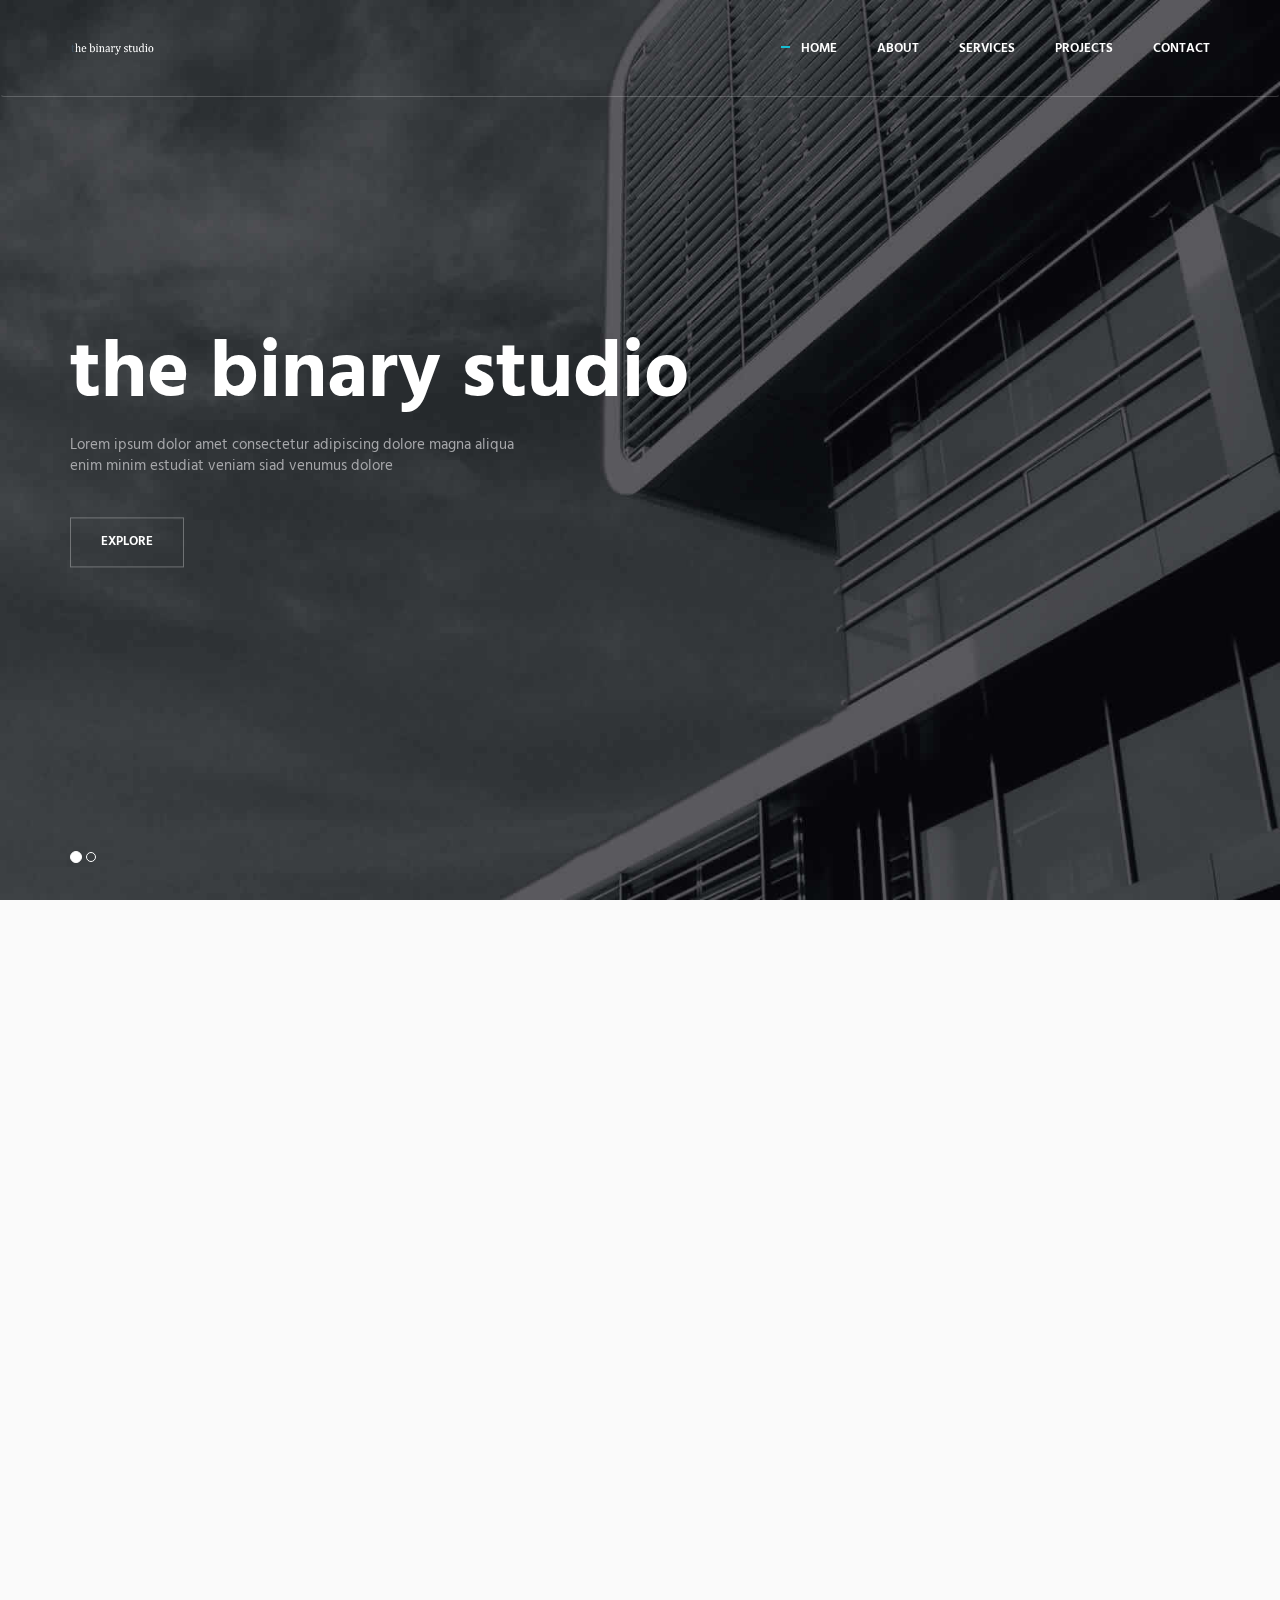
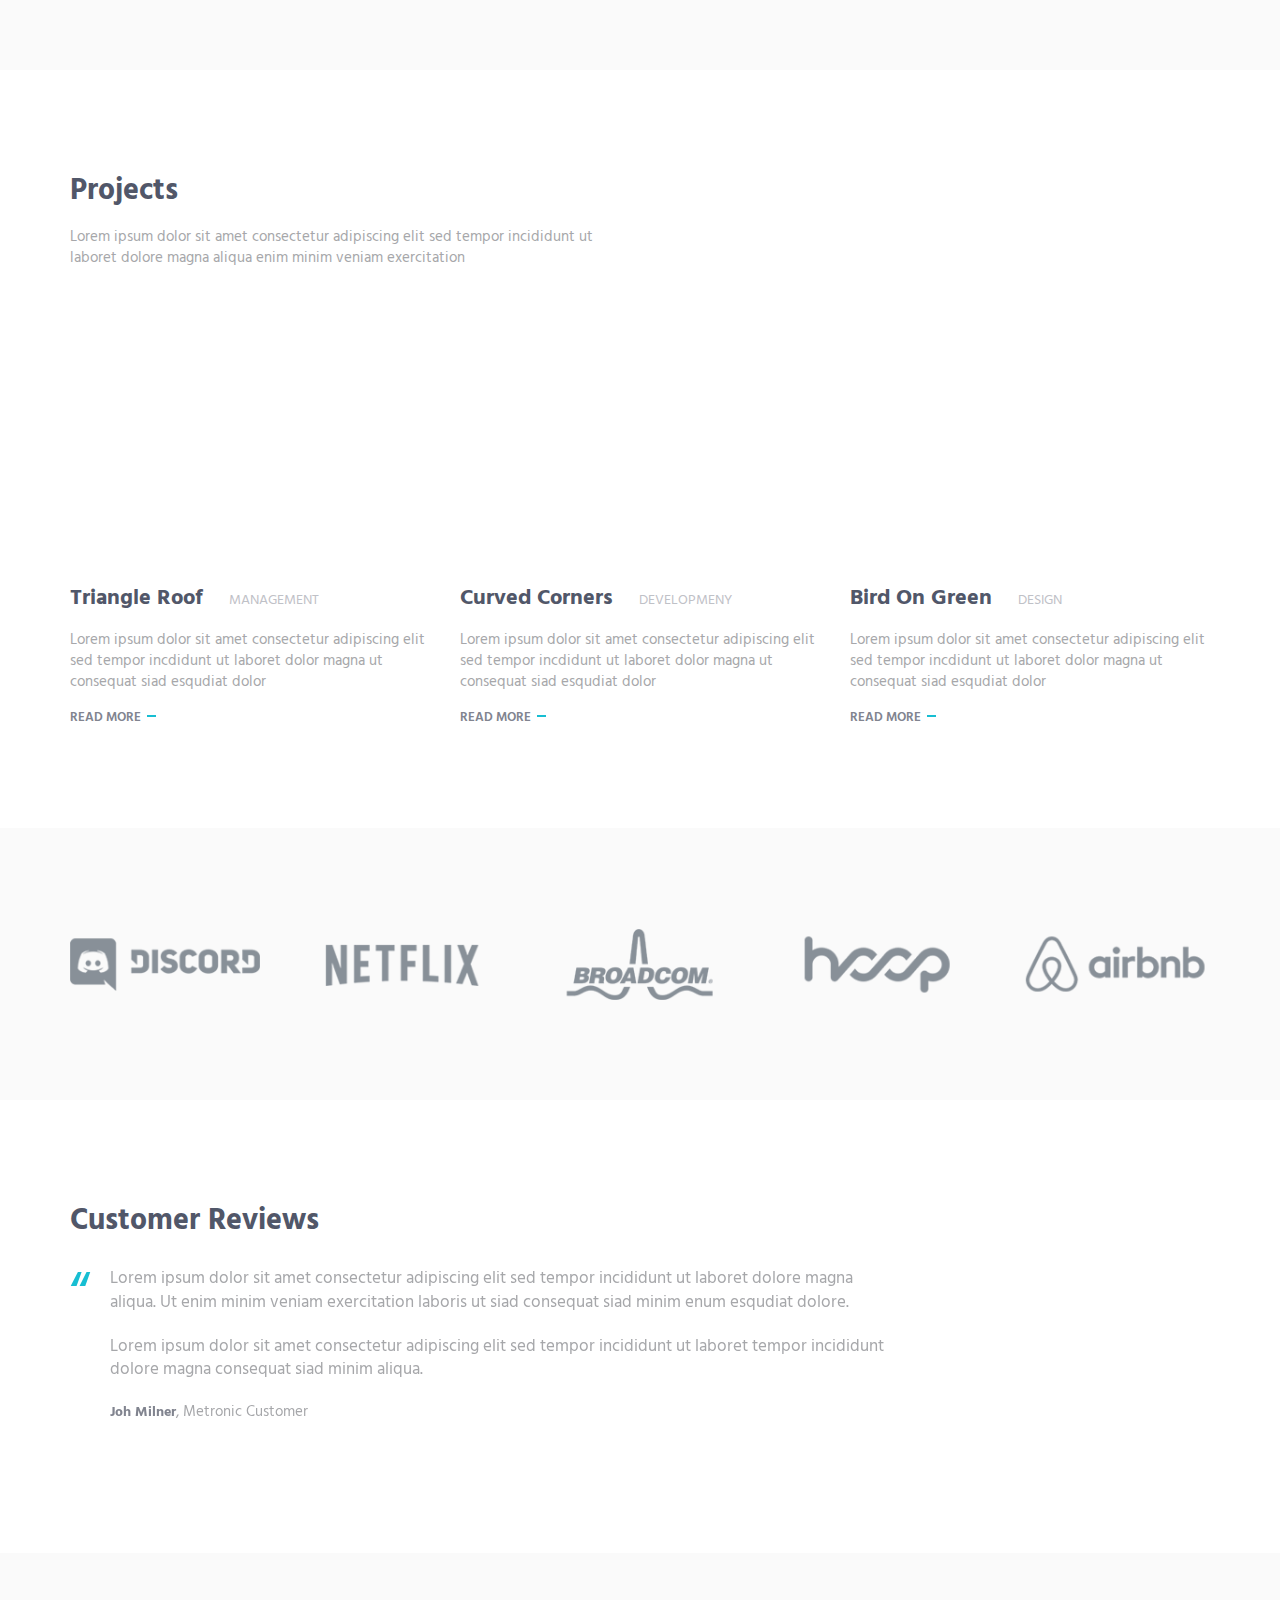
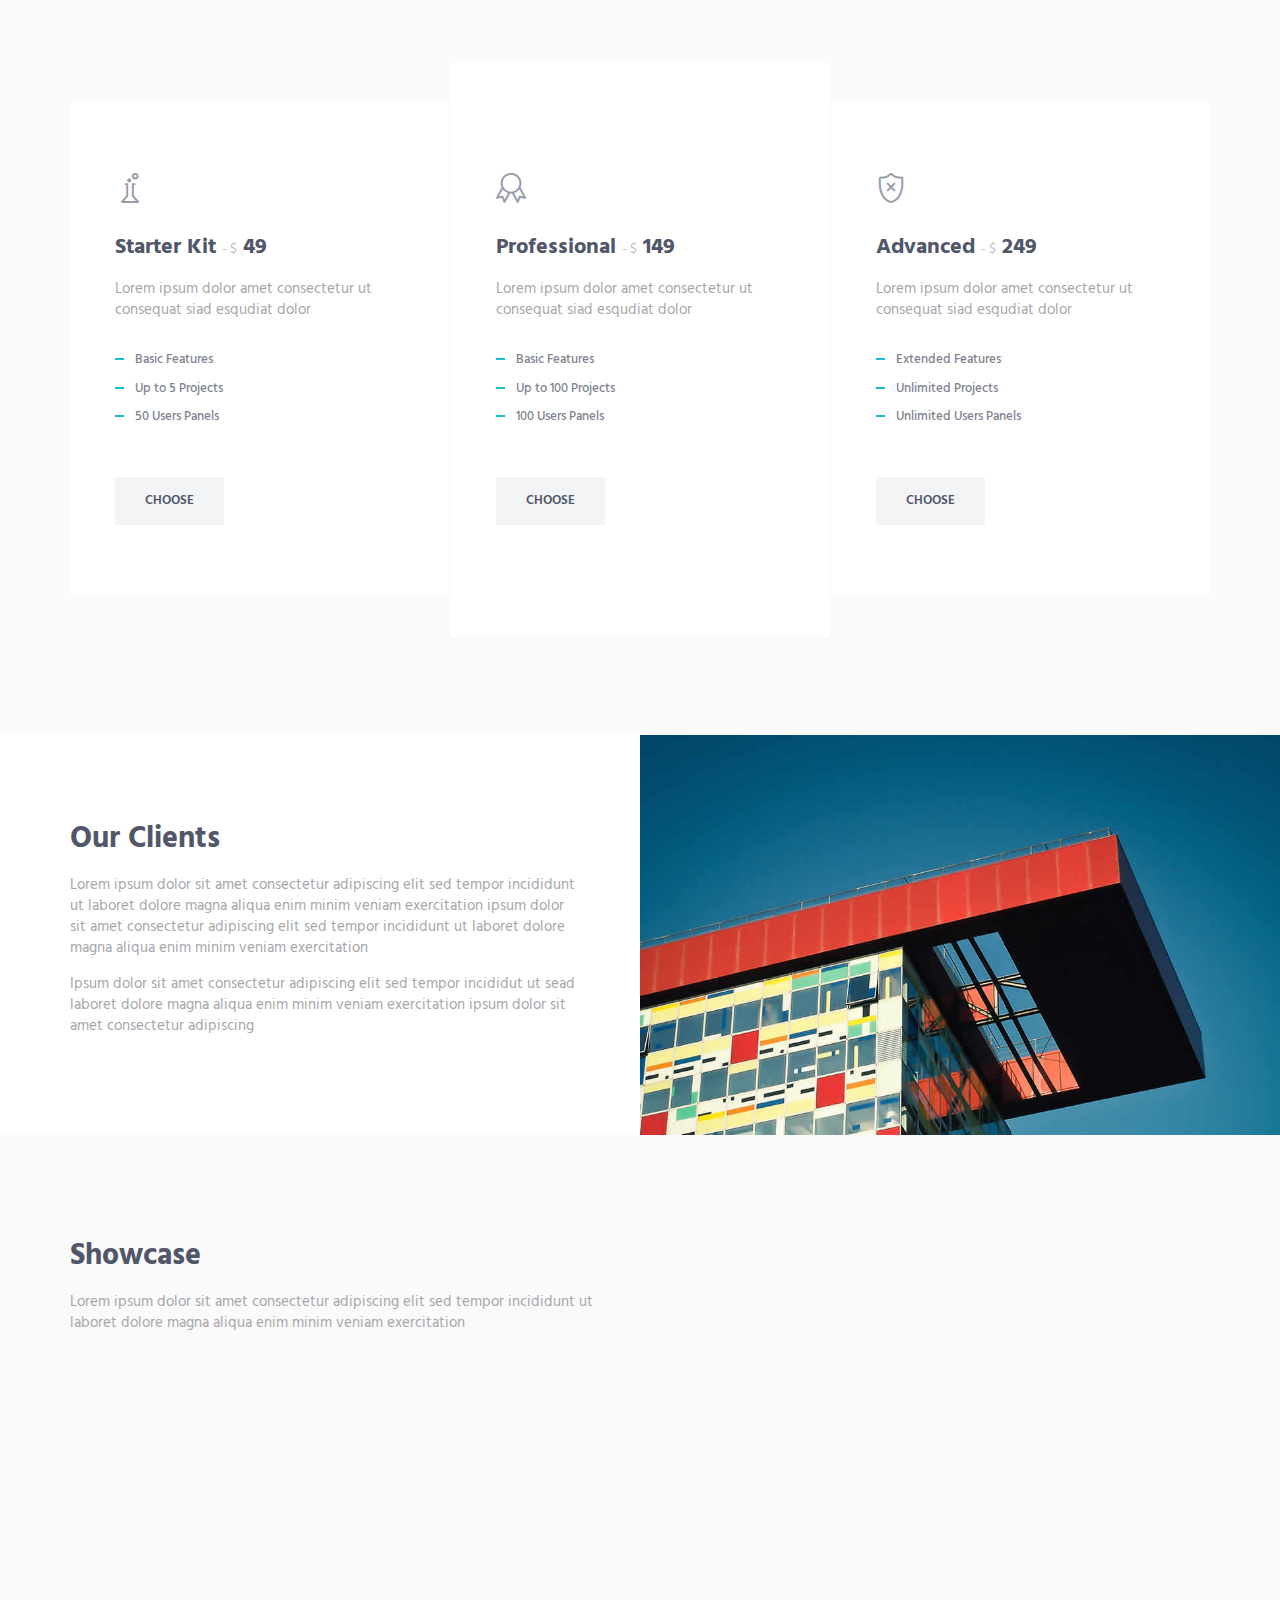
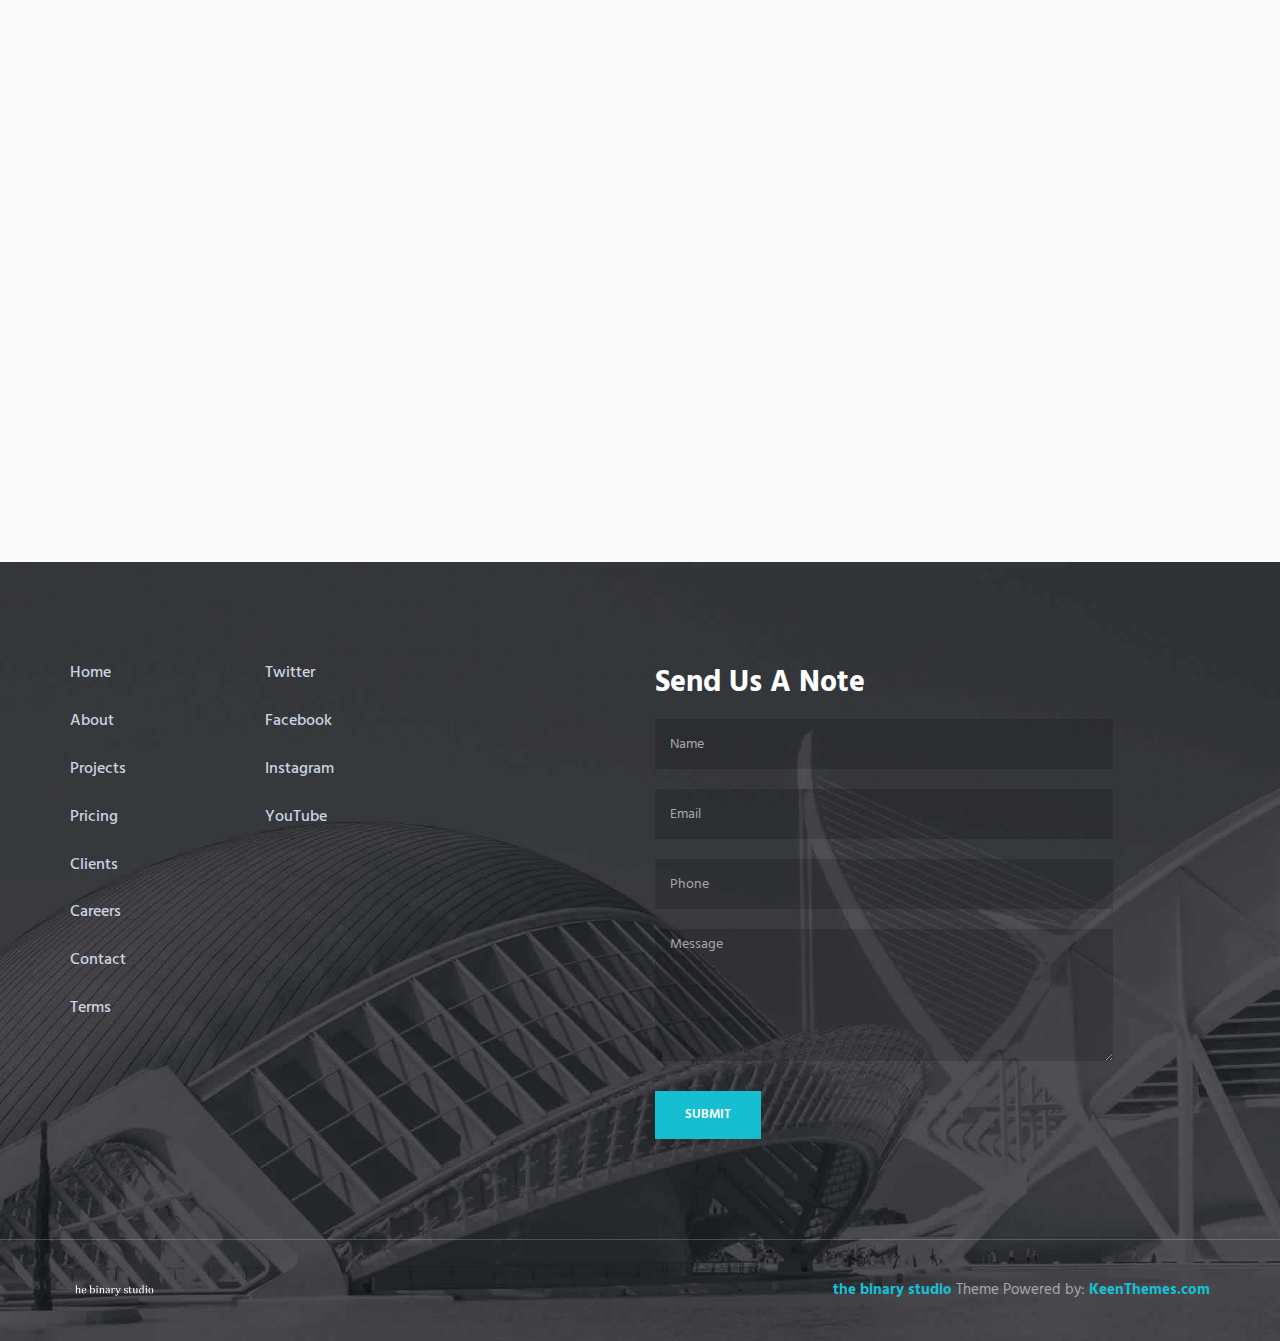
==== commit dcbb3cd7: "Added logo and refactor text" ====
--- a/index.html
+++ b/index.html
@@ -68,9 +68,9 @@
                     <div class="menu-container">
                         <ul class="navbar-nav navbar-nav-right">
                             <li class="nav-item"><a class="nav-item-child nav-item-hover active" href="index.html">Home</a></li>
-                            <!-- <li class="nav-item"><a class="nav-item-child nav-item-hover" href="pricing.html">Pricing</a></li> -->
                             <li class="nav-item"><a class="nav-item-child nav-item-hover" href="about.html">About</a></li>
-                            <!-- <li class="nav-item"><a class="nav-item-child nav-item-hover" href="products.html">Products</a></li> -->
+                            <li class="nav-item"><a class="nav-item-child nav-item-hover" href="pricing.html">Services</a></li>
+                            <li class="nav-item"><a class="nav-item-child nav-item-hover" href="Projects.html">Projects</a></li>
                             <!-- <li class="nav-item"><a class="nav-item-child nav-item-hover" href="faq.html">FAQ</a></li> -->
                             <li class="nav-item"><a class="nav-item-child nav-item-hover" href="contact.html">Contact</a></li>
                         </ul>
@@ -137,7 +137,7 @@
                                 <i class="service-icon icon-chemistry"></i>
                             </div>
                             <div class="service-info">
-                                <h3>Art Of Coding</h3>
+                                <h3>Architectural Design</h3>
                                 <p class="margin-b-5">Lorem ipsum dolor amet consectetur ut consequat siad esqudiat
                                     dolor</p>
                             </div>
@@ -152,7 +152,7 @@
                                 <i class="service-icon icon-screen-tablet"></i>
                             </div>
                             <div class="service-info">
-                                <h3>Responsive Design</h3>
+                                <h3>Construction Administration</h3>
                                 <p class="margin-b-5">Lorem ipsum dolor amet consectetur ut consequat siad esqudiat
                                     dolor</p>
                             </div>
@@ -167,7 +167,7 @@
                                 <i class="service-icon icon-badge"></i>
                             </div>
                             <div class="service-info">
-                                <h3>Feature Reach</h3>
+                                <h3>Interior Design</h3>
                                 <p class="margin-b-5">Lorem ipsum dolor amet consectetur ut consequat siad esqudiat
                                     dolor</p>
                             </div>
@@ -186,7 +186,7 @@
                                 <i class="service-icon icon-notebook"></i>
                             </div>
                             <div class="service-info">
-                                <h3>Useful Documentation</h3>
+                                <h3>Sustainable Design</h3>
                                 <p class="margin-b-5">Lorem ipsum dolor amet consectetur ut consequat siad esqudiat
                                     dolor</p>
                             </div>
@@ -201,7 +201,7 @@
                                 <i class="service-icon icon-speedometer"></i>
                             </div>
                             <div class="service-info">
-                                <h3>Fast Delivery</h3>
+                                <h3>Furniture Design</h3>
                                 <p class="margin-b-5">Lorem ipsum dolor amet consectetur ut consequat siad esqudiat
                                     dolor</p>
                             </div>
@@ -216,7 +216,7 @@
                                 <i class="service-icon icon-badge"></i>
                             </div>
                             <div class="service-info">
-                                <h3>Free Plugins</h3>
+                                <h3>Commercial Visual Merchandising</h3>
                                 <p class="margin-b-5">Lorem ipsum dolor amet consectetur ut consequat siad esqudiat
                                     dolor</p>
                             </div>
@@ -230,11 +230,11 @@
     </div>
     <!-- End Service -->
 
-    <!-- Latest Products -->
+    <!-- Projects -->
     <div class="content-lg container">
         <div class="row margin-b-40">
             <div class="col-sm-6">
-                <h2>Latest Products</h2>
+                <h2>Projects</h2>
                 <p>Lorem ipsum dolor sit amet consectetur adipiscing elit sed tempor incididunt ut laboret dolore magna
                     aliqua enim minim veniam exercitation</p>
             </div>
@@ -242,11 +242,11 @@
         <!--// end row -->
 
         <div class="row">
-            <!-- Latest Products -->
+            <!-- Projects -->
             <div class="col-sm-4 sm-margin-b-50">
                 <div class="margin-b-20">
                     <div class="wow zoomIn" data-wow-duration=".3" data-wow-delay=".1s">
-                        <img class="img-responsive" src="img/970x647/01.jpg" alt="Latest Products Image">
+                        <img class="img-responsive" src="img/970x647/01.jpg" alt="Projects Image">
                     </div>
                 </div>
                 <h4><a href="#">Triangle Roof</a> <span class="text-uppercase margin-l-20">Management</span></h4>
@@ -254,13 +254,13 @@
                     ut consequat siad esqudiat dolor</p>
                 <a class="link" href="#">Read More</a>
             </div>
-            <!-- End Latest Products -->
-
-            <!-- Latest Products -->
+            <!-- End Projects -->
+
+            <!-- Projects -->
             <div class="col-sm-4 sm-margin-b-50">
                 <div class="margin-b-20">
                     <div class="wow zoomIn" data-wow-duration=".3" data-wow-delay=".1s">
-                        <img class="img-responsive" src="img/970x647/02.jpg" alt="Latest Products Image">
+                        <img class="img-responsive" src="img/970x647/02.jpg" alt="Projects Image">
                     </div>
                 </div>
                 <h4><a href="#">Curved Corners</a> <span class="text-uppercase margin-l-20">Developmeny</span></h4>
@@ -268,13 +268,13 @@
                     ut consequat siad esqudiat dolor</p>
                 <a class="link" href="#">Read More</a>
             </div>
-            <!-- End Latest Products -->
-
-            <!-- Latest Products -->
+            <!-- End Projects -->
+
+            <!-- Projects -->
             <div class="col-sm-4 sm-margin-b-50">
                 <div class="margin-b-20">
                     <div class="wow zoomIn" data-wow-duration=".3" data-wow-delay=".1s">
-                        <img class="img-responsive" src="img/970x647/03.jpg" alt="Latest Products Image">
+                        <img class="img-responsive" src="img/970x647/03.jpg" alt="Projects Image">
                     </div>
                 </div>
                 <h4><a href="#">Bird On Green</a> <span class="text-uppercase margin-l-20">Design</span></h4>
@@ -282,11 +282,11 @@
                     ut consequat siad esqudiat dolor</p>
                 <a class="link" href="#">Read More</a>
             </div>
-            <!-- End Latest Products -->
+            <!-- End Projects -->
         </div>
         <!--// end row -->
     </div>
-    <!-- End Latest Products -->
+    <!-- End Projects -->
 
     <!-- Clients -->
     <div class="bg-color-sky-light">
@@ -386,7 +386,7 @@
                         </div>
                         <ul class="list-unstyled pricing-list margin-b-50">
                             <li class="pricing-list-item">Basic Features</li>
-                            <li class="pricing-list-item">Up to 5 products</li>
+                            <li class="pricing-list-item">Up to 5 Projects</li>
                             <li class="pricing-list-item">50 Users Panels</li>
                         </ul>
                         <a href="pricing.html" class="btn-theme btn-theme-sm btn-default-bg text-uppercase">Choose</a>
@@ -403,7 +403,7 @@
                         </div>
                         <ul class="list-unstyled pricing-list margin-b-50">
                             <li class="pricing-list-item">Basic Features</li>
-                            <li class="pricing-list-item">Up to 100 products</li>
+                            <li class="pricing-list-item">Up to 100 Projects</li>
                             <li class="pricing-list-item">100 Users Panels</li>
                         </ul>
                         <a href="pricing.html" class="btn-theme btn-theme-sm btn-default-bg text-uppercase">Choose</a>
@@ -420,7 +420,7 @@
                         </div>
                         <ul class="list-unstyled pricing-list margin-b-50">
                             <li class="pricing-list-item">Extended Features</li>
-                            <li class="pricing-list-item">Unlimited products</li>
+                            <li class="pricing-list-item">Unlimited Projects</li>
                             <li class="pricing-list-item">Unlimited Users Panels</li>
                         </ul>
                         <a href="pricing.html" class="btn-theme btn-theme-sm btn-default-bg text-uppercase">Choose</a>
@@ -562,7 +562,7 @@
                         <ul class="list-unstyled footer-list">
                             <li class="footer-list-item"><a class="footer-list-link" href="#">Home</a></li>
                             <li class="footer-list-item"><a class="footer-list-link" href="#">About</a></li>
-                            <li class="footer-list-item"><a class="footer-list-link" href="#">Products</a></li>
+                            <li class="footer-list-item"><a class="footer-list-link" href="#">Projects</a></li>
                             <li class="footer-list-item"><a class="footer-list-link" href="#">Pricing</a></li>
                             <li class="footer-list-item"><a class="footer-list-link" href="#">Clients</a></li>
                             <li class="footer-list-item"><a class="footer-list-link" href="#">Careers</a></li>
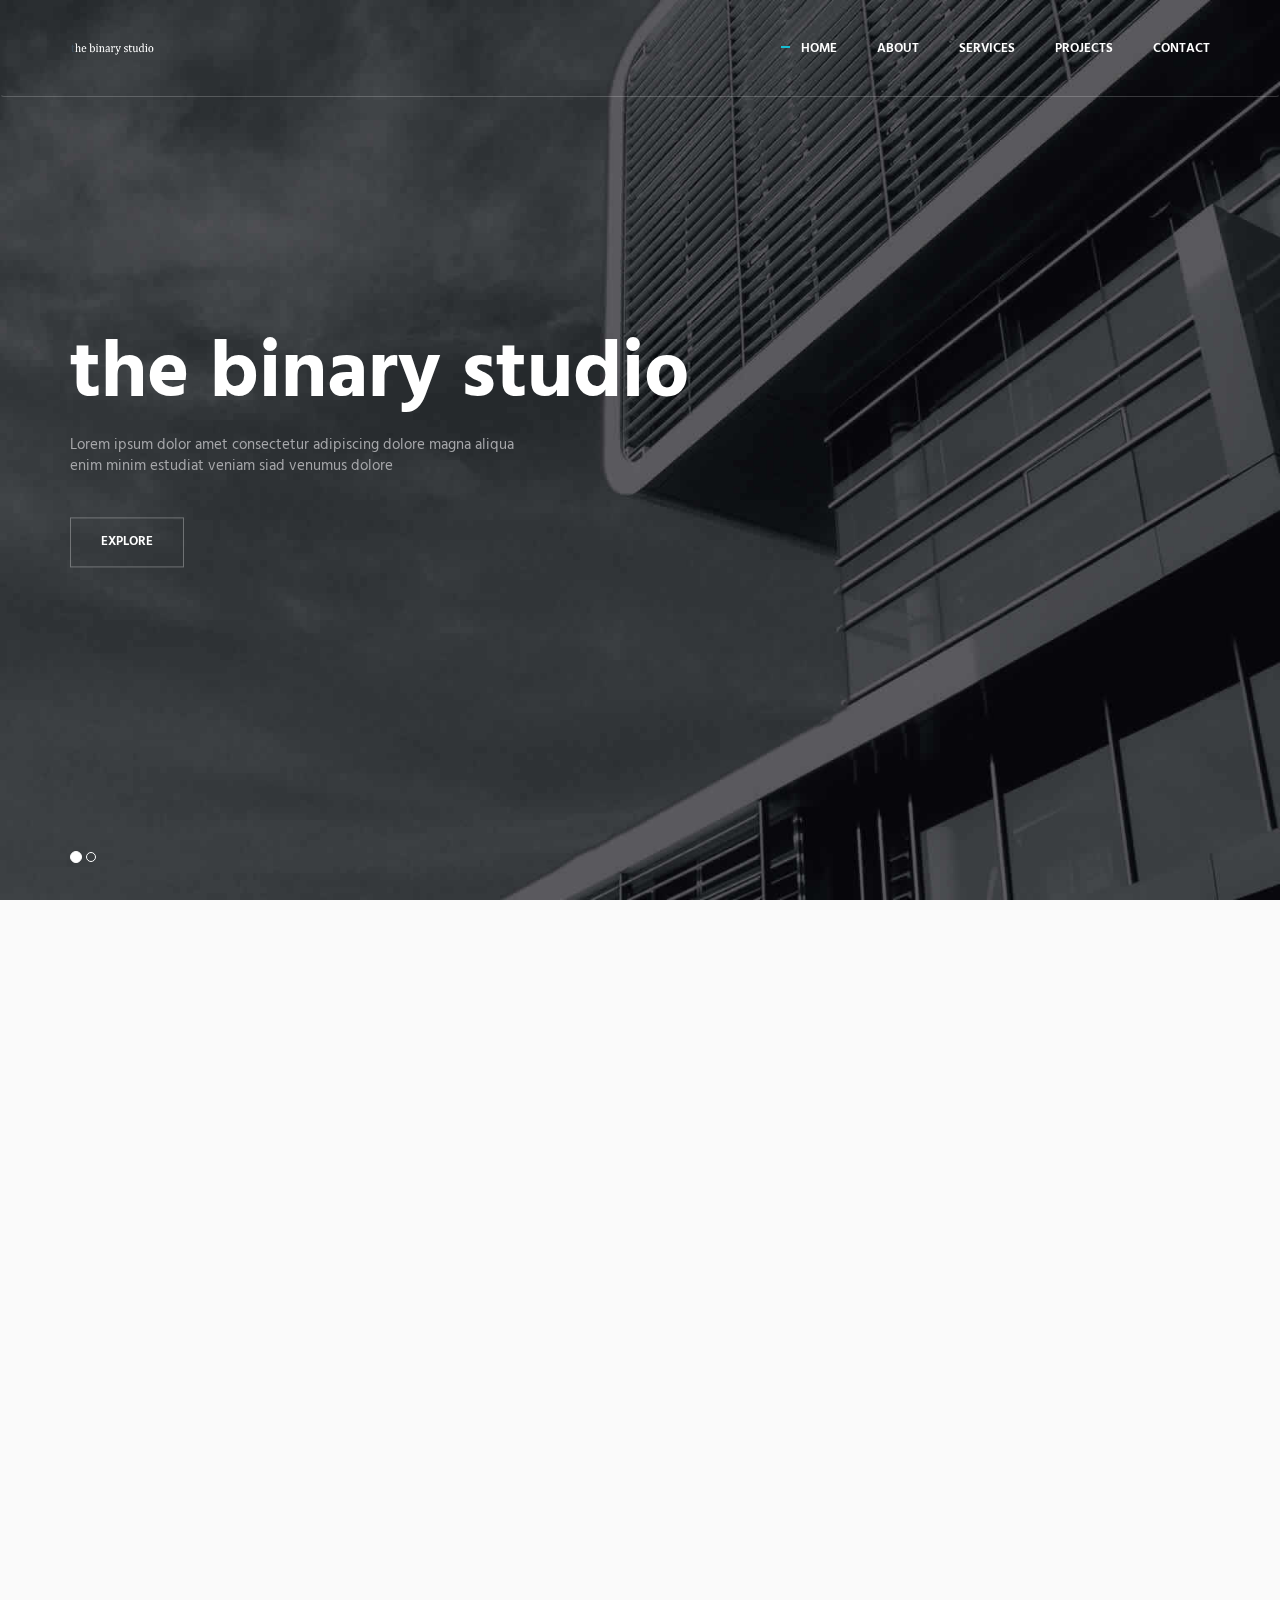
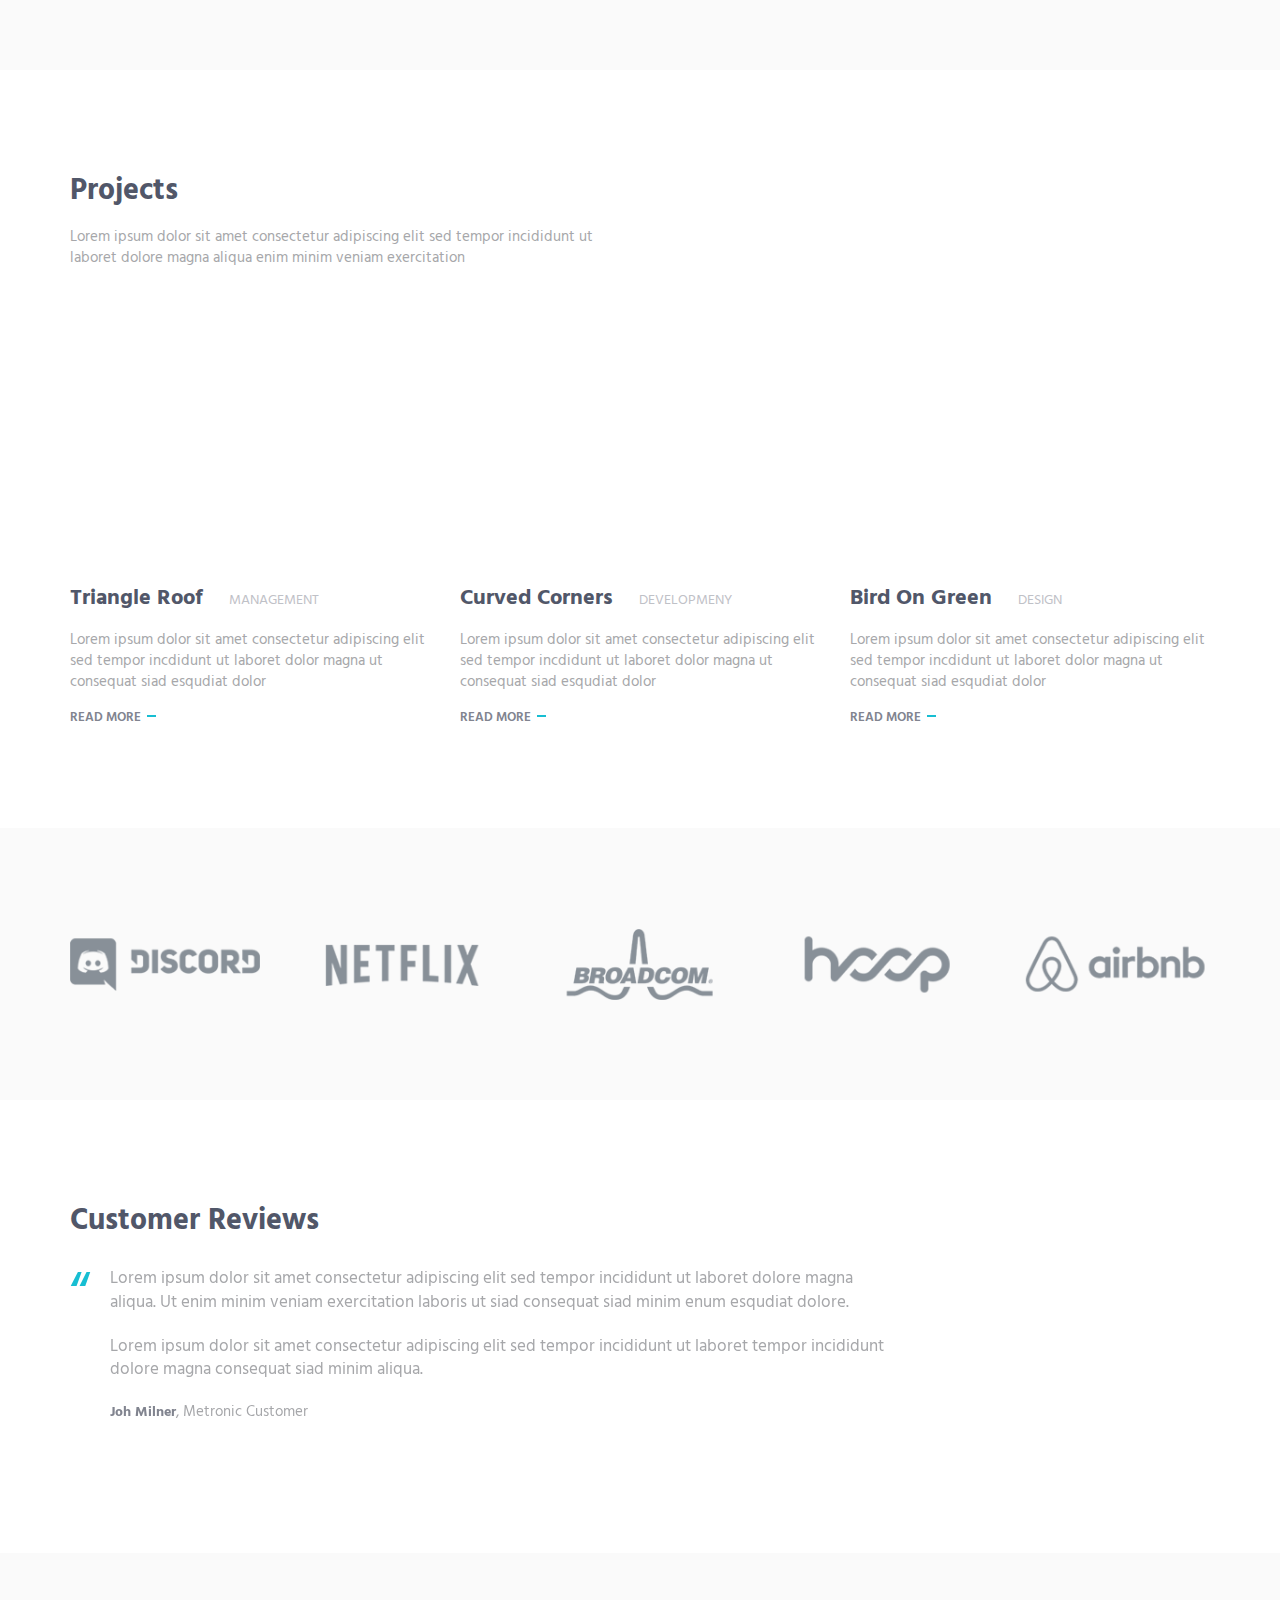
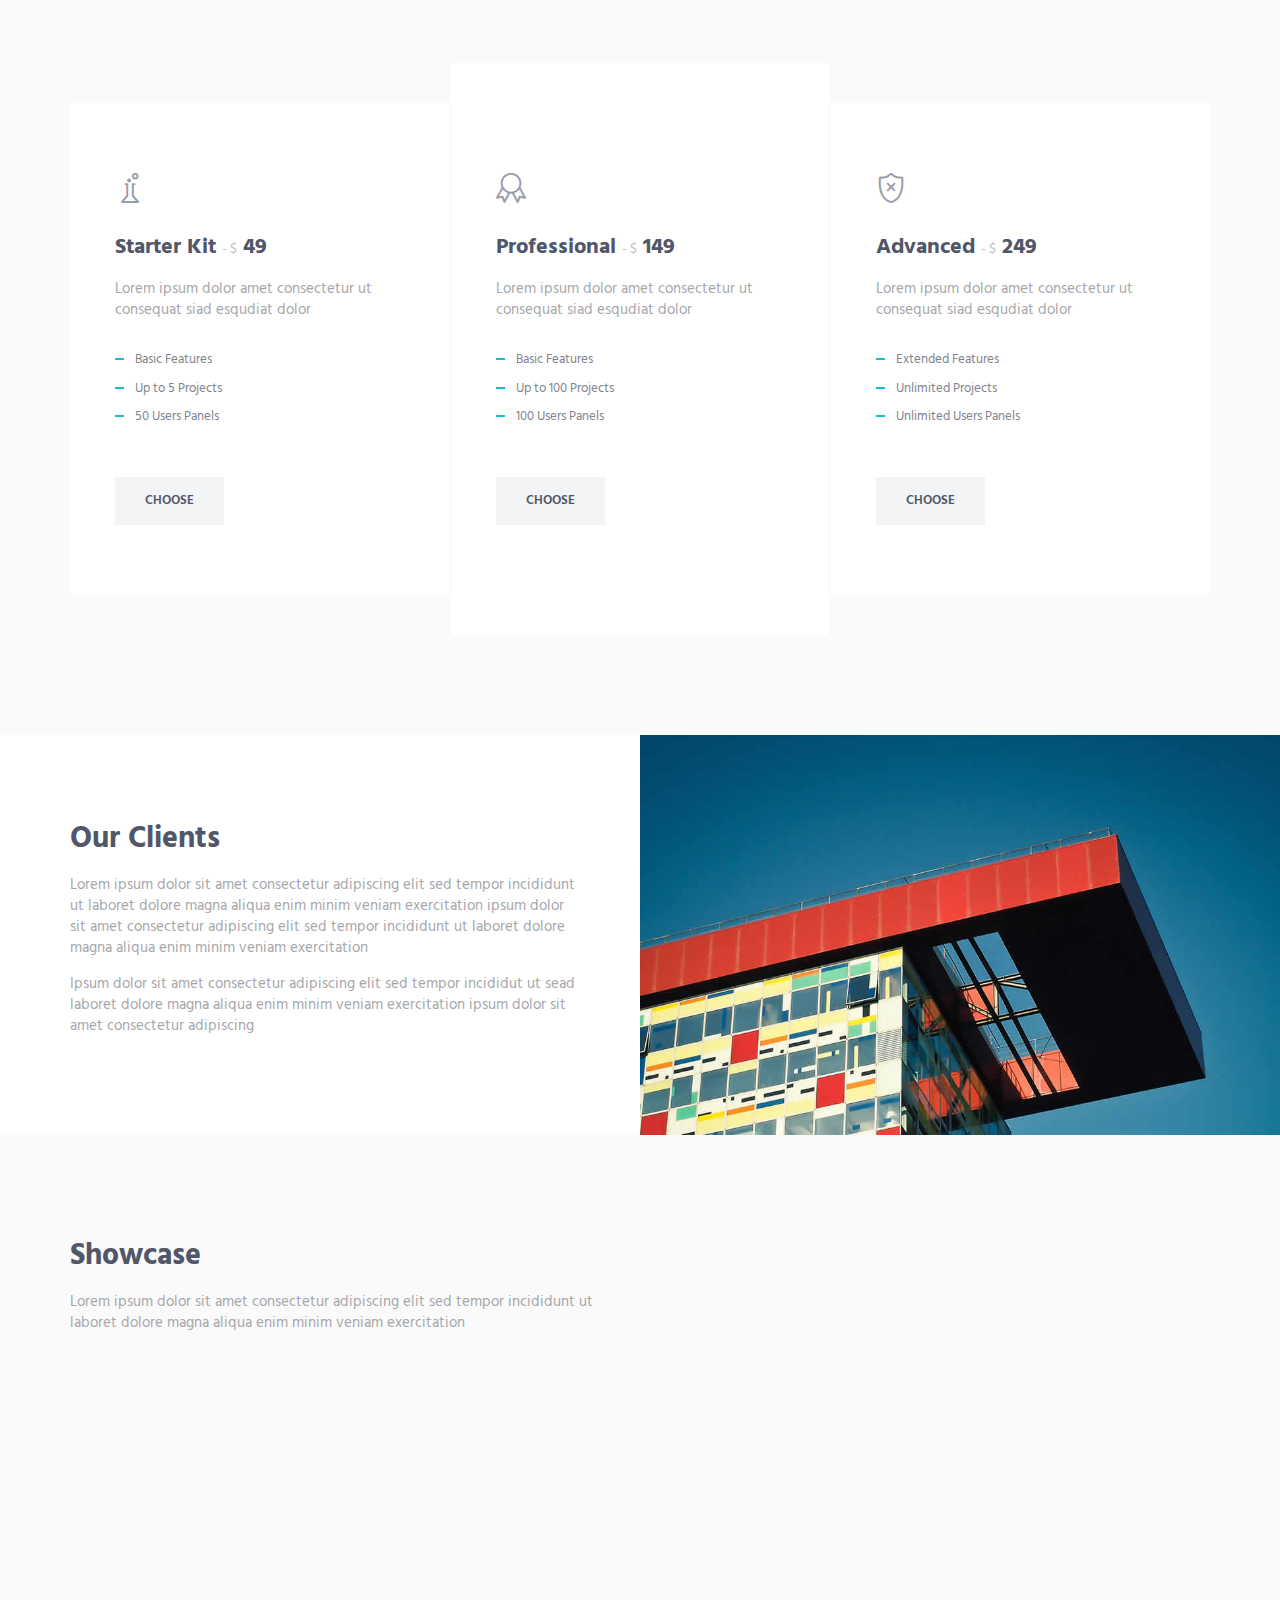
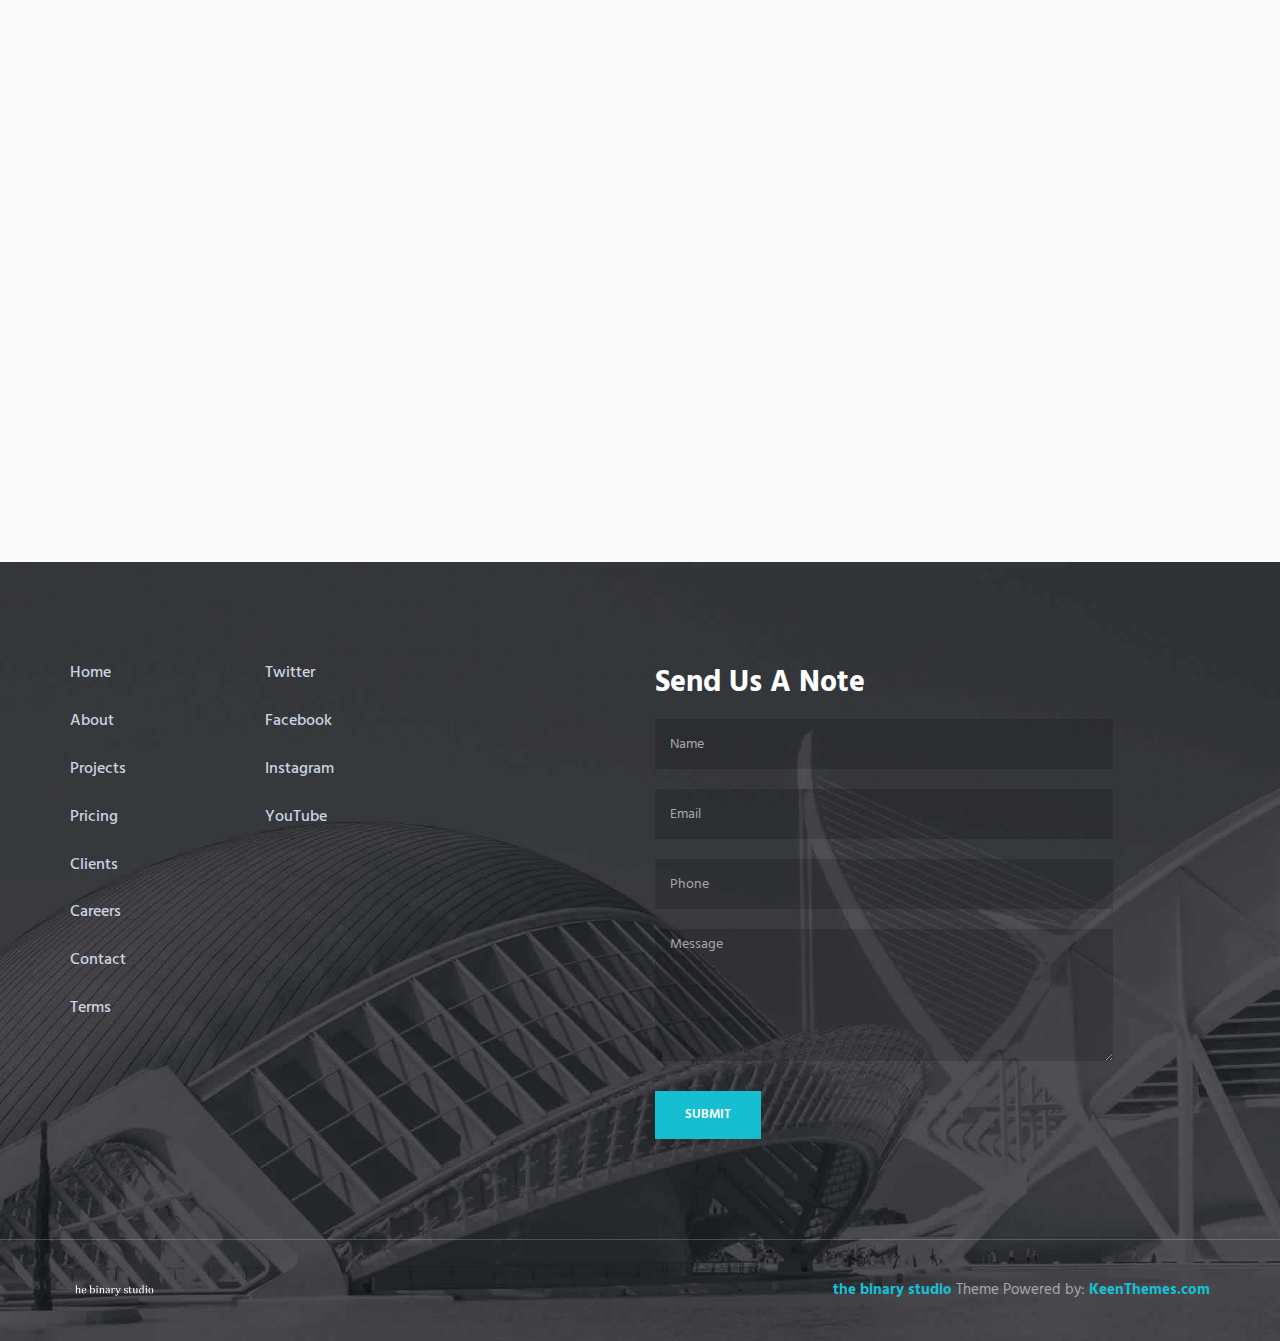
==== commit 6575728e: "About me 70 percent done" ====
--- a/index.html
+++ b/index.html
@@ -69,7 +69,7 @@
                         <ul class="navbar-nav navbar-nav-right">
                             <li class="nav-item"><a class="nav-item-child nav-item-hover active" href="index.html">Home</a></li>
                             <li class="nav-item"><a class="nav-item-child nav-item-hover" href="about.html">About</a></li>
-                            <li class="nav-item"><a class="nav-item-child nav-item-hover" href="pricing.html">Services</a></li>
+                            <li class="nav-item"><a class="nav-item-child nav-item-hover" href="services.html">Services</a></li>
                             <li class="nav-item"><a class="nav-item-child nav-item-hover" href="Projects.html">Projects</a></li>
                             <!-- <li class="nav-item"><a class="nav-item-child nav-item-hover" href="faq.html">FAQ</a></li> -->
                             <li class="nav-item"><a class="nav-item-child nav-item-hover" href="contact.html">Contact</a></li>
@@ -389,7 +389,7 @@
                             <li class="pricing-list-item">Up to 5 Projects</li>
                             <li class="pricing-list-item">50 Users Panels</li>
                         </ul>
-                        <a href="pricing.html" class="btn-theme btn-theme-sm btn-default-bg text-uppercase">Choose</a>
+                        <a href="services.html" class="btn-theme btn-theme-sm btn-default-bg text-uppercase">Choose</a>
                     </div>
                     <!-- End Pricing -->
                 </div>
@@ -406,7 +406,7 @@
                             <li class="pricing-list-item">Up to 100 Projects</li>
                             <li class="pricing-list-item">100 Users Panels</li>
                         </ul>
-                        <a href="pricing.html" class="btn-theme btn-theme-sm btn-default-bg text-uppercase">Choose</a>
+                        <a href="services.html" class="btn-theme btn-theme-sm btn-default-bg text-uppercase">Choose</a>
                     </div>
                     <!-- End Pricing -->
                 </div>
@@ -423,7 +423,7 @@
                             <li class="pricing-list-item">Unlimited Projects</li>
                             <li class="pricing-list-item">Unlimited Users Panels</li>
                         </ul>
-                        <a href="pricing.html" class="btn-theme btn-theme-sm btn-default-bg text-uppercase">Choose</a>
+                        <a href="services.html" class="btn-theme btn-theme-sm btn-default-bg text-uppercase">Choose</a>
                     </div>
                     <!-- End Pricing -->
                 </div>
--- a/css/layout.css
+++ b/css/layout.css
@@ -41,6 +41,13 @@
   color: #a6a7aa;
   line-height: 1.4;
   margin-bottom: 15px;
+}
+
+ul li {
+  font-size: 15px;
+  font-weight: 400;
+  font-family: Hind, sans-serif;
+  color: #a6a7aa;
 }
 
 em,
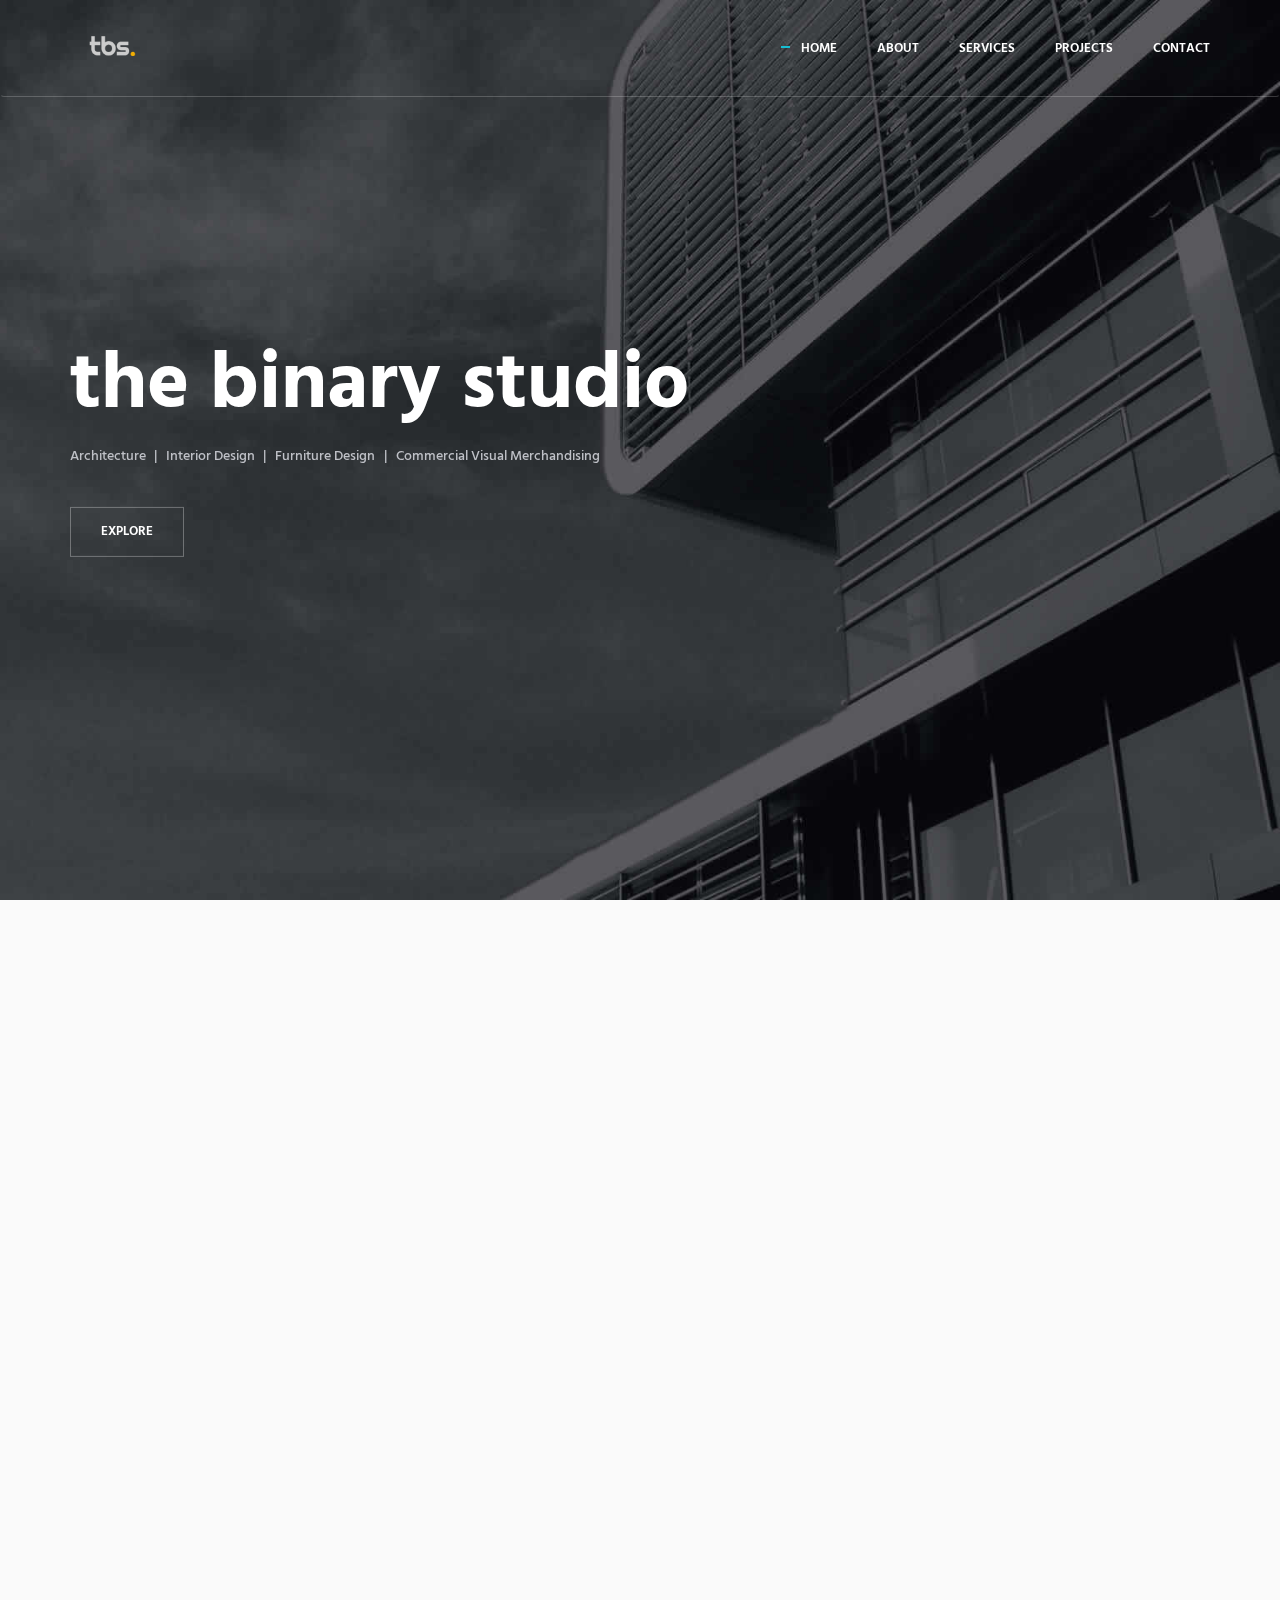
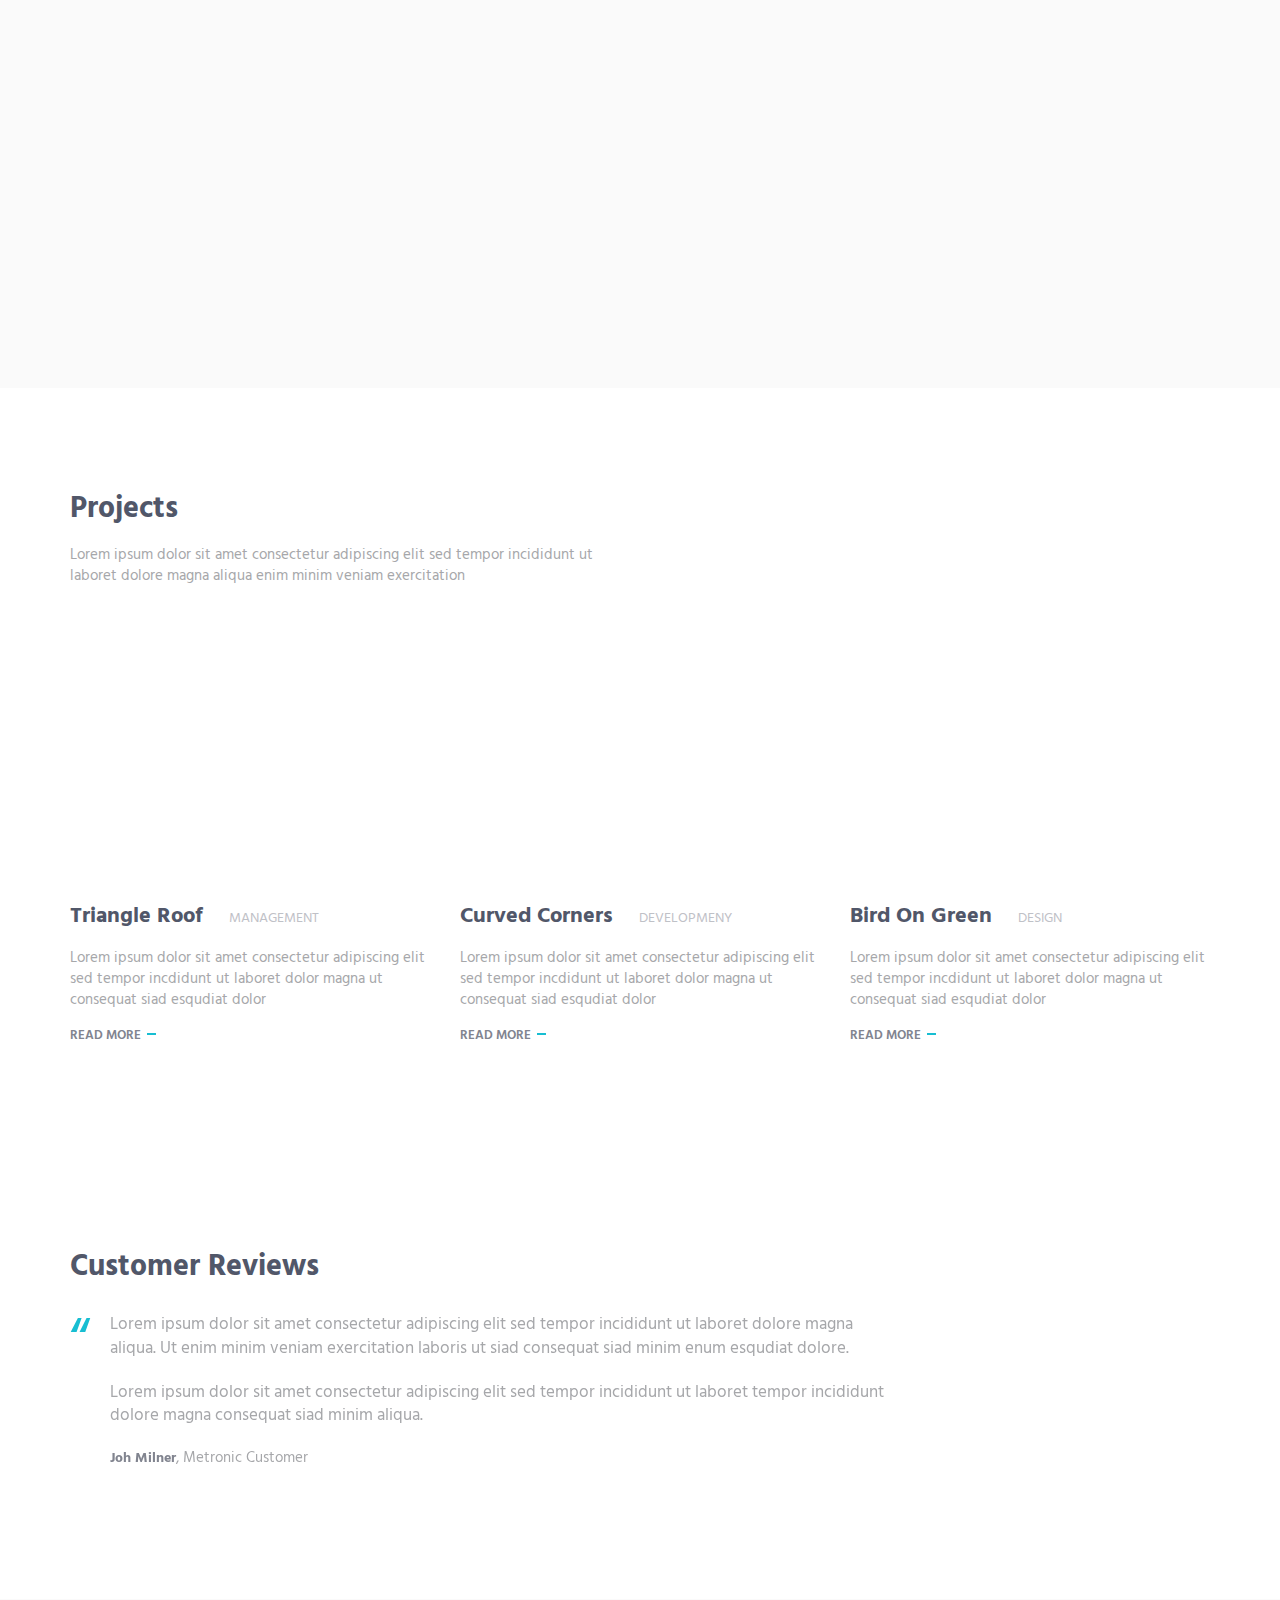
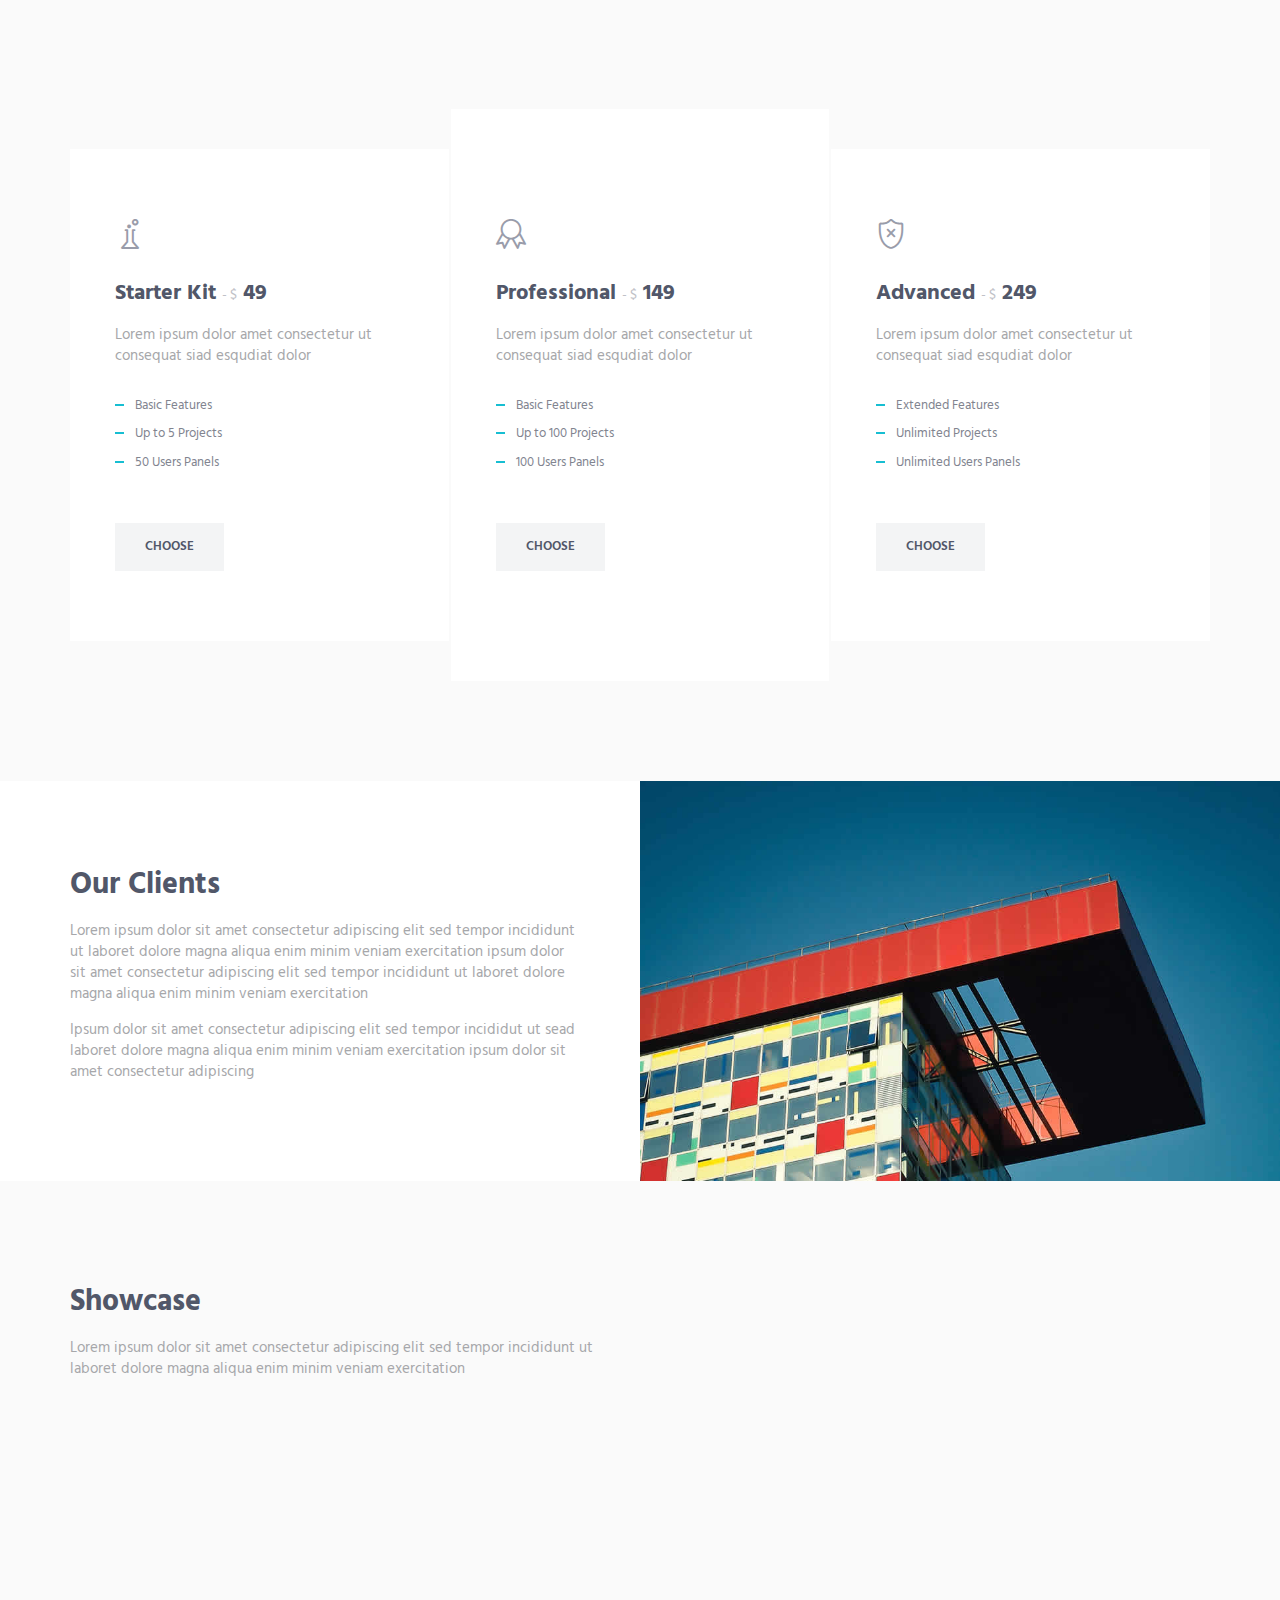
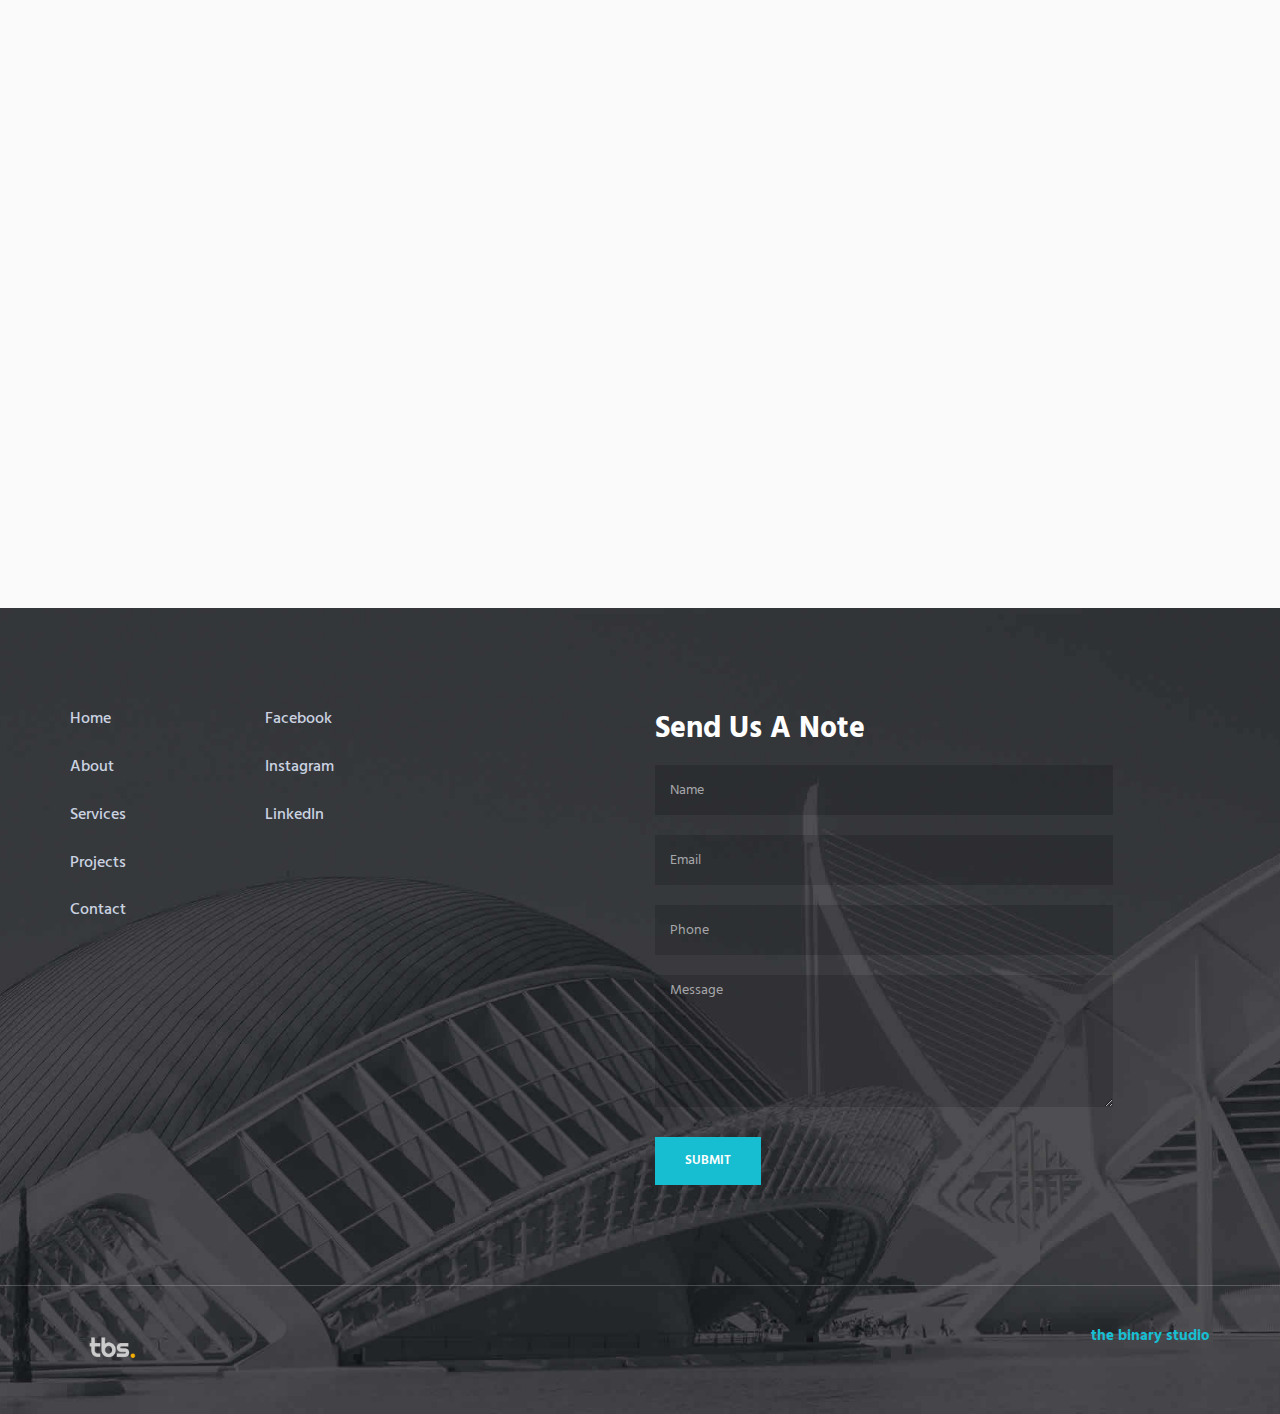
==== commit b902131f: "Completed About US and fixed icons headers and footers" ====
--- a/index.html
+++ b/index.html
@@ -70,7 +70,7 @@
                             <li class="nav-item"><a class="nav-item-child nav-item-hover active" href="index.html">Home</a></li>
                             <li class="nav-item"><a class="nav-item-child nav-item-hover" href="about.html">About</a></li>
                             <li class="nav-item"><a class="nav-item-child nav-item-hover" href="services.html">Services</a></li>
-                            <li class="nav-item"><a class="nav-item-child nav-item-hover" href="Projects.html">Projects</a></li>
+                            <li class="nav-item"><a class="nav-item-child nav-item-hover" href="projects.html">Projects</a></li>
                             <!-- <li class="nav-item"><a class="nav-item-child nav-item-hover" href="faq.html">FAQ</a></li> -->
                             <li class="nav-item"><a class="nav-item-child nav-item-hover" href="contact.html">Contact</a></li>
                         </ul>
@@ -85,13 +85,12 @@
 
     <!--========== SLIDER ==========-->
     <div id="carousel-example-generic" class="carousel slide" data-ride="carousel">
-        <div class="container">
-            <!-- Indicators -->
+        <!-- <div class="container">
             <ol class="carousel-indicators">
                 <li data-target="#carousel-example-generic" data-slide-to="0" class="active"></li>
                 <li data-target="#carousel-example-generic" data-slide-to="1"></li>
             </ol>
-        </div>
+        </div> -->
 
         <!-- Wrapper for slides -->
         <div class="carousel-inner" role="listbox">
@@ -101,14 +100,21 @@
                     <div class="carousel-centered">
                         <div class="margin-b-40">
                             <h1 class="carousel-title">the binary studio</h1>
-                            <p>Lorem ipsum dolor amet consectetur adipiscing dolore magna aliqua <br /> enim minim
-                                estudiat veniam siad venumus dolore</p>
-                        </div>
-                        <a href="#" class="btn-theme btn-theme-sm btn-white-brd text-uppercase">Explore</a>
-                    </div>
-                </div>
-            </div>
-            <div class="item">
+                            <p>
+                                <span style="font-weight: 500;">Architecture </span>
+                                <span style="padding: 5px; font-weight: 500;">|</span>
+                                <span style="font-weight: 500;">Interior Design </span>
+                                <span style="padding: 5px; font-weight: 500;">|</span>
+                                <span style="font-weight: 500;">Furniture Design</span>
+                                <span style="padding: 5px; font-weight: 500;">|</span>
+                                <span style="font-weight: 500;">Commercial Visual Merchandising</span>
+                            </p>
+                        </div>
+                        <a href="about.html" class="btn-theme btn-theme-sm btn-white-brd text-uppercase">Explore</a>
+                    </div>
+                </div>
+            </div>
+            <!-- <div class="item">
                 <img class="img-responsive" src="img/1920x1080/02.jpg" alt="Slider Image">
                 <div class="container">
                     <div class="carousel-centered">
@@ -120,7 +126,7 @@
                         <a href="#" class="btn-theme btn-theme-sm btn-white-brd text-uppercase">Explore</a>
                     </div>
                 </div>
-            </div>
+            </div> -->
         </div>
     </div>
     <!--========== SLIDER ==========-->
@@ -134,12 +140,16 @@
                     <div class="wow fadeInLeft" data-wow-duration=".3" data-wow-delay=".3s">
                         <div class="service" data-height="height">
                             <div class="service-element">
-                                <i class="service-icon icon-chemistry"></i>
+                                <img src="./img//icons/Icon-Architecture.png" class="service-icon adjust"></img>
                             </div>
                             <div class="service-info">
                                 <h3>Architectural Design</h3>
-                                <p class="margin-b-5">Lorem ipsum dolor amet consectetur ut consequat siad esqudiat
-                                    dolor</p>
+                                <p class="margin-b-5">Architectural Services includes from the concept visualization to
+                                    submission drawings till construction. We question everything during the process
+                                    and are always looking for better materials, methods, and options.
+                                    We manage the entire process, progress, interaction with local
+                                    authorities and keep our clients fully informed all the way in design and
+                                    development work.</p>
                             </div>
                             <a href="#" class="content-wrapper-link"></a>
                         </div>
@@ -149,12 +159,16 @@
                     <div class="wow fadeInLeft" data-wow-duration=".3" data-wow-delay=".2s">
                         <div class="service" data-height="height">
                             <div class="service-element">
-                                <i class="service-icon icon-screen-tablet"></i>
+                                <img src="./img/icons/Icon-Construction.png" class="service-icon adjust"></img>
                             </div>
                             <div class="service-info">
                                 <h3>Construction Administration</h3>
-                                <p class="margin-b-5">Lorem ipsum dolor amet consectetur ut consequat siad esqudiat
-                                    dolor</p>
+                                <p class="margin-b-5">
+                                    During the construction period, we make ourselves available to the contractor to
+                                    answer any questions and address any concerns they may have. We are involved during
+                                    the construction to represent the owner to conduct site observation visits, to
+                                    monitor progress, to prepare any required change orders.
+                                </p>
                             </div>
                             <a href="#" class="content-wrapper-link"></a>
                         </div>
@@ -164,12 +178,15 @@
                     <div class="wow fadeInLeft" data-wow-duration=".3" data-wow-delay=".1s">
                         <div class="service" data-height="height">
                             <div class="service-element">
-                                <i class="service-icon icon-badge"></i>
+                                <img src="./img/icons/Icon-Interior.png" class="service-icon adjust"></img>
                             </div>
                             <div class="service-info">
                                 <h3>Interior Design</h3>
-                                <p class="margin-b-5">Lorem ipsum dolor amet consectetur ut consequat siad esqudiat
-                                    dolor</p>
+                                <p class="margin-b-5">
+                                    Interior design completes the project and goes a long way in defining the image or
+                                    identifying the structure. We collaborates with the client in defining the image
+                                    and how to achieve it in the selection of colors,materials, textures, and Finishes.
+                                </p>
                             </div>
                             <a href="#" class="content-wrapper-link"></a>
                         </div>
@@ -183,12 +200,18 @@
                     <div class="wow fadeInLeft" data-wow-duration=".3" data-wow-delay=".4s">
                         <div class="service" data-height="height">
                             <div class="service-element">
-                                <i class="service-icon icon-notebook"></i>
+                                <img src="./img/icons/Icon-Sustainable.png" class="service-icon adjust"></img src="./img/icons/Icon-Sustainable.png">
                             </div>
                             <div class="service-info">
                                 <h3>Sustainable Design</h3>
-                                <p class="margin-b-5">Lorem ipsum dolor amet consectetur ut consequat siad esqudiat
-                                    dolor</p>
+                                <p class="margin-b-5">
+
+                                    Responsible design requires attention to sustainable and environmentally sound
+                                    solutions. We approach every project with that in mind. Practical solutions to
+                                    design will provide the client with added value over years of use. We are committed
+                                    to this approach of sustainable, energy efficient, and green solutions.
+
+                                </p>
                             </div>
                             <a href="#" class="content-wrapper-link"></a>
                         </div>
@@ -198,12 +221,19 @@
                     <div class="wow fadeInLeft" data-wow-duration=".3" data-wow-delay=".5s">
                         <div class="service" data-height="height">
                             <div class="service-element">
-                                <i class="service-icon icon-speedometer"></i>
+                                <img src="./img/icons/Icon-furniture.png" class="service-icon adjust"></img>
                             </div>
                             <div class="service-info">
                                 <h3>Furniture Design</h3>
-                                <p class="margin-b-5">Lorem ipsum dolor amet consectetur ut consequat siad esqudiat
-                                    dolor</p>
+                                <p class="margin-b-5">
+
+                                    We believe in products made with the best quality materials and one-of-a-kind
+                                    design that brings a unique sensibility to spaces and lifestyle. We believe every
+                                    space has a different story and demands something unique. We develop and make new
+                                    products that can be customized according to your space,specific needs & your
+                                    lifestyle.
+
+                                </p>
                             </div>
                             <a href="#" class="content-wrapper-link"></a>
                         </div>
@@ -213,12 +243,16 @@
                     <div class="wow fadeInLeft" data-wow-duration=".3" data-wow-delay=".6s">
                         <div class="service" data-height="height">
                             <div class="service-element">
-                                <i class="service-icon icon-badge"></i>
+                                <img src="./img/icons/Icon-Visual Merchandising.png" class="service-icon adjust"></img>
                             </div>
                             <div class="service-info">
                                 <h3>Commercial Visual Merchandising</h3>
-                                <p class="margin-b-5">Lorem ipsum dolor amet consectetur ut consequat siad esqudiat
-                                    dolor</p>
+                                <p class="margin-b-5">Visual Merchandising is clearly about creating merchandising
+                                    presentations that are exciting, captivating and engaging to the consumer. We work
+                                    closely with Clients to analyze the effectiveness of their visual merchandising
+                                    techniques: from store planning to visual sight lines and best utilization of
+                                    provided space in order to create a perfect point of sale. Our team is specialized
+                                    in designing cafes, restaurants, retail, and automobile stores.</p>
                             </div>
                             <a href="#" class="content-wrapper-link"></a>
                         </div>
@@ -289,12 +323,12 @@
     <!-- End Projects -->
 
     <!-- Clients -->
-    <div class="bg-color-sky-light">
-        <div class="content-lg container">
-            <!-- Swiper Clients -->
-            <div class="swiper-slider swiper-clients">
-                <!-- Swiper Wrapper -->
-                <div class="swiper-wrapper">
+    <!-- <div class="bg-color-sky-light"> -->
+    <!-- <div class="content-lg container"> -->
+    <!-- Swiper Clients -->
+    <!-- <div class="swiper-slider swiper-clients"> -->
+    <!-- Swiper Wrapper -->
+    <!-- <div class="swiper-wrapper">
                     <div class="swiper-slide">
                         <img class="swiper-clients-img" src="img/clients/01.png" alt="Clients Logo">
                     </div>
@@ -313,12 +347,12 @@
                     <div class="swiper-slide">
                         <img class="swiper-clients-img" src="img/clients/06.png" alt="Clients Logo">
                     </div>
-                </div>
-                <!-- End Swiper Wrapper -->
-            </div>
-            <!-- End Swiper Clients -->
-        </div>
-    </div>
+                </div> -->
+    <!-- End Swiper Wrapper -->
+    <!-- </div> -->
+    <!-- End Swiper Clients -->
+    <!-- </div> -->
+    <!-- </div> -->
     <!-- End Clients -->
 
     <!-- Testimonials -->
@@ -560,24 +594,24 @@
                     <div class="col-sm-2 sm-margin-b-50">
                         <!-- List -->
                         <ul class="list-unstyled footer-list">
-                            <li class="footer-list-item"><a class="footer-list-link" href="#">Home</a></li>
-                            <li class="footer-list-item"><a class="footer-list-link" href="#">About</a></li>
-                            <li class="footer-list-item"><a class="footer-list-link" href="#">Projects</a></li>
-                            <li class="footer-list-item"><a class="footer-list-link" href="#">Pricing</a></li>
-                            <li class="footer-list-item"><a class="footer-list-link" href="#">Clients</a></li>
-                            <li class="footer-list-item"><a class="footer-list-link" href="#">Careers</a></li>
+                            <li class="footer-list-item"><a class="footer-list-link" href="index.html">Home</a></li>
+                            <li class="footer-list-item"><a class="footer-list-link" href="about.html">About</a></li>
+                            <li class="footer-list-item"><a class="footer-list-link" href="services.html">Services</a></li>
+                            <li class="footer-list-item"><a class="footer-list-link" href="projects.html">Projects</a></li>
+                            <li class="footer-list-item"><a class="footer-list-link" href="contact.html">Contact</a></li>
+                            <!-- <li class="footer-list-item"><a class="footer-list-link" href="#">Careers</a></li>
                             <li class="footer-list-item"><a class="footer-list-link" href="#">Contact</a></li>
-                            <li class="footer-list-item"><a class="footer-list-link" href="#">Terms</a></li>
+                            <li class="footer-list-item"><a class="footer-list-link" href="#">Terms</a></li> -->
                         </ul>
                         <!-- End List -->
                     </div>
                     <div class="col-sm-4 sm-margin-b-30">
                         <!-- List -->
                         <ul class="list-unstyled footer-list">
-                            <li class="footer-list-item"><a class="footer-list-link" href="#">Twitter</a></li>
-                            <li class="footer-list-item"><a class="footer-list-link" href="#">Facebook</a></li>
-                            <li class="footer-list-item"><a class="footer-list-link" href="#">Instagram</a></li>
-                            <li class="footer-list-item"><a class="footer-list-link" href="#">YouTube</a></li>
+                            <!-- <li class="footer-list-item"><a class="footer-list-link" href="#">Twitter</a></li> -->
+                            <li class="footer-list-item"><a class="footer-list-link" href="https://www.facebook.com/thebinarystudio/">Facebook</a></li>
+                            <li class="footer-list-item"><a class="footer-list-link" href="https://www.instagram.com/the_binary_studio/">Instagram</a></li>
+                            <li class="footer-list-item"><a class="footer-list-link" href="#">LinkedIn</a></li>
                         </ul>
                         <!-- End List -->
                     </div>
@@ -602,8 +636,8 @@
                     <img class="footer-logo" src="img/logo.png" alt="the binary studio Logo">
                 </div>
                 <div class="col-xs-6 text-right">
-                    <p class="margin-b-0"><a class="color-base fweight-700" href="http://keenthemes.com/preview/the binary studio/">the
-                            binary studio</a> Theme Powered by: <a class="color-base fweight-700" href="http://www.keenthemes.com/">KeenThemes.com</a></p>
+                    <p class="margin-b-0"><a class="color-base fweight-700" href="index.html">the
+                            binary studio</a></p>
                 </div>
             </div>
             <!--// end row -->
--- a/css/layout.css
+++ b/css/layout.css
@@ -404,6 +404,10 @@
   font-size: 30px;
   color: #999caa;
   margin-bottom: 30px;
+}
+
+.service .adjust {
+  	width: 45px;	
 }
 
 .service:hover .service-element {
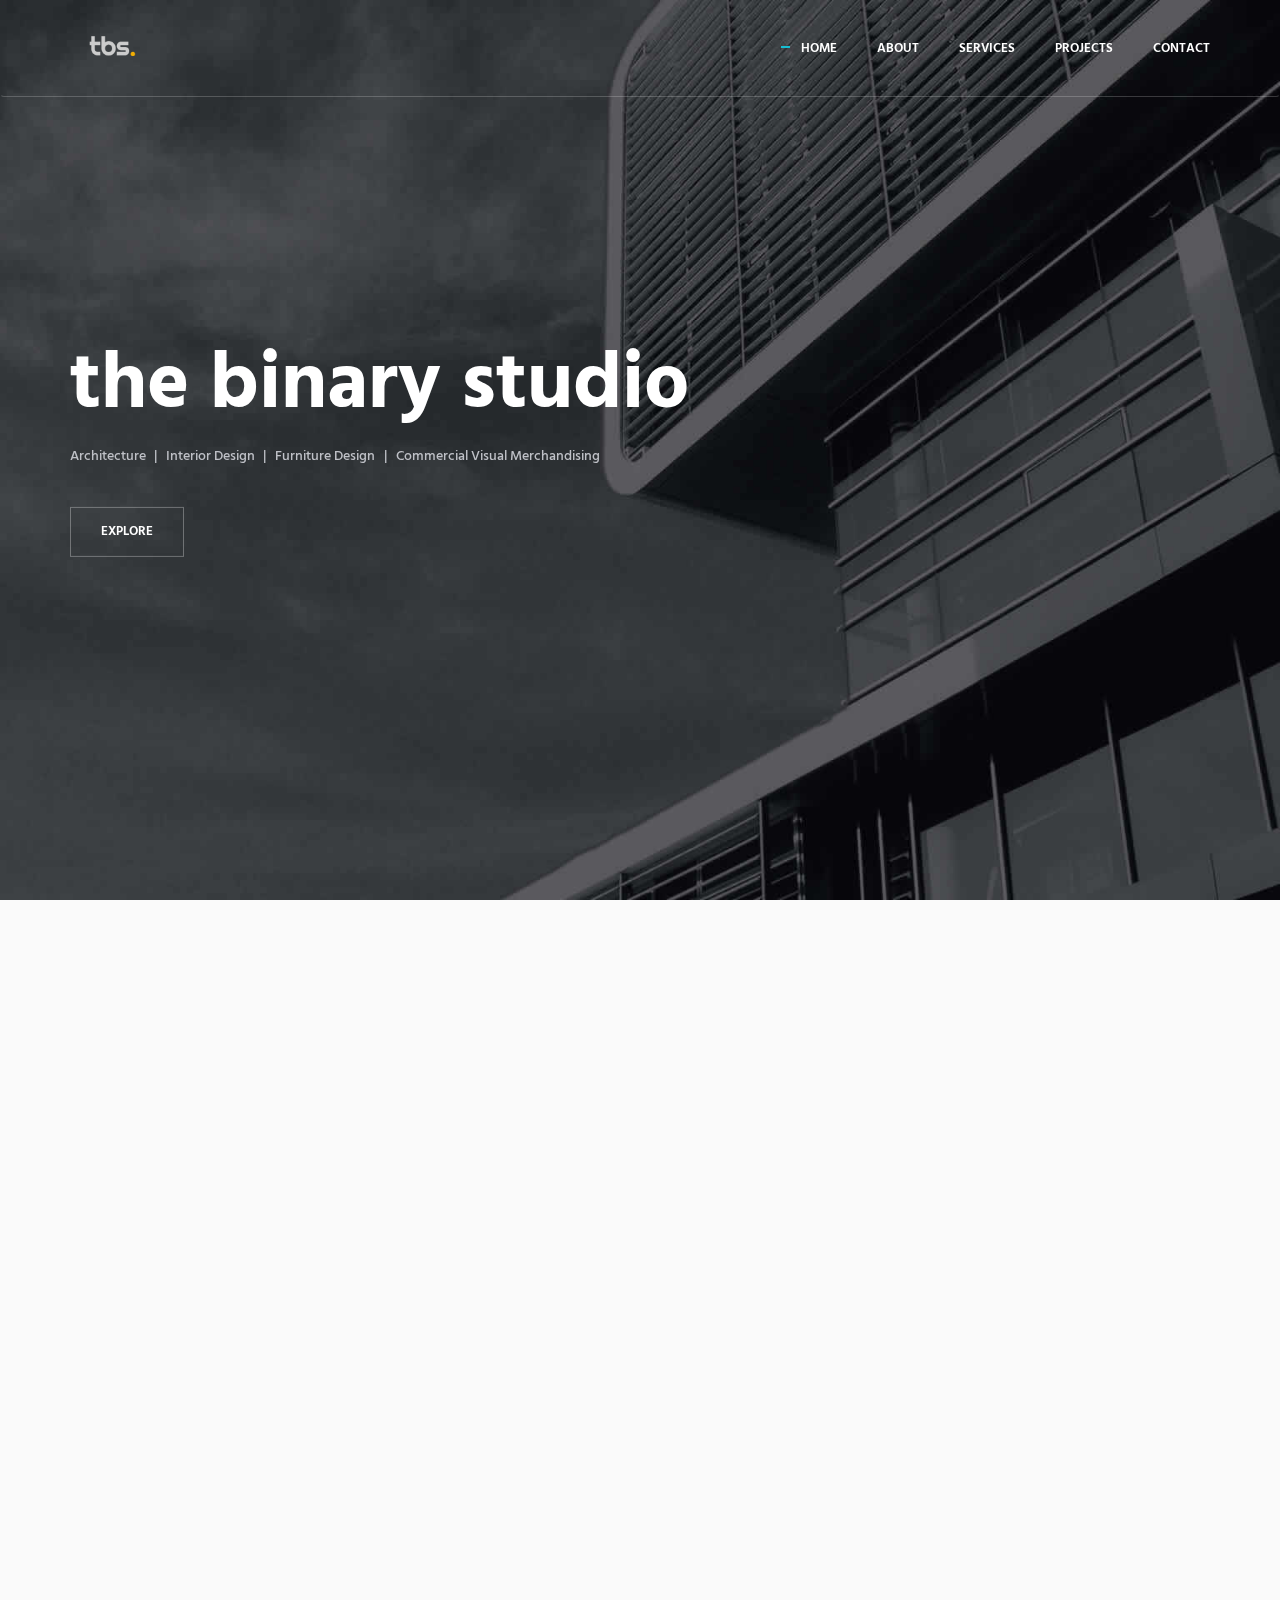
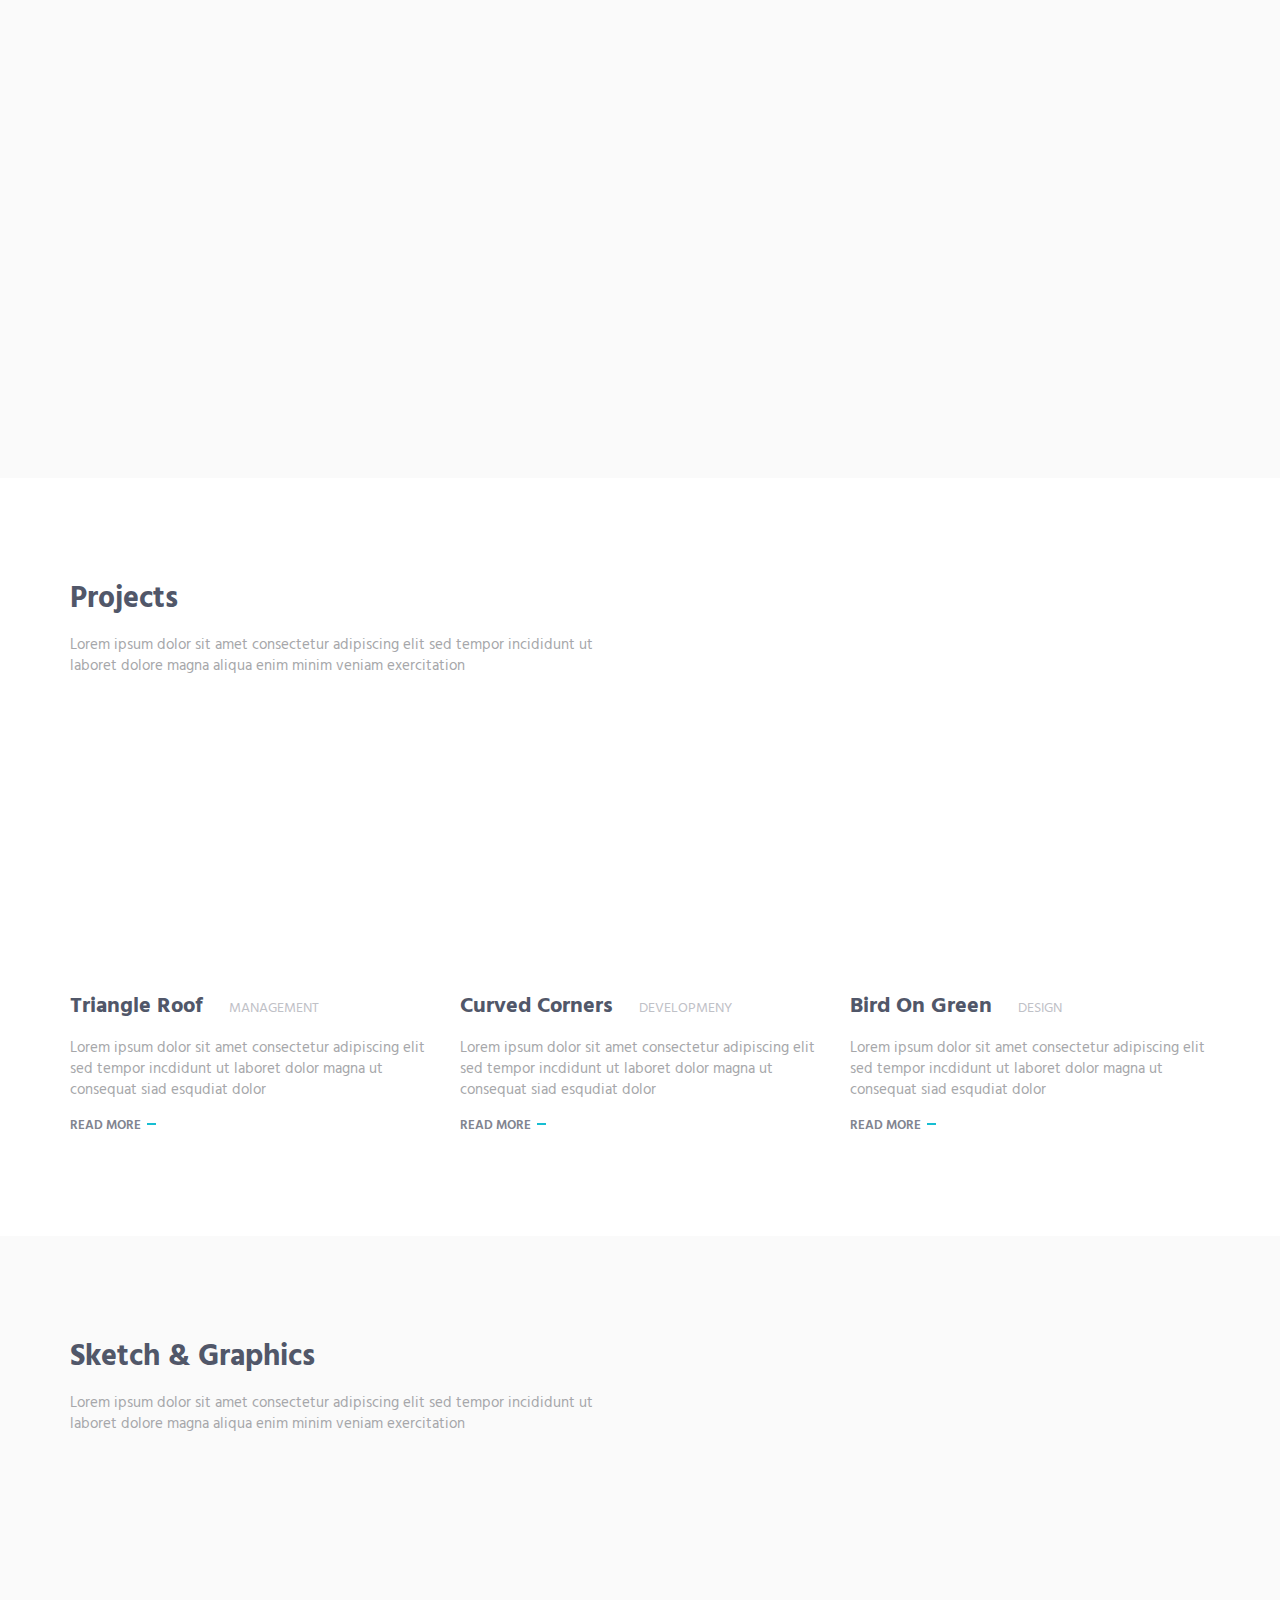
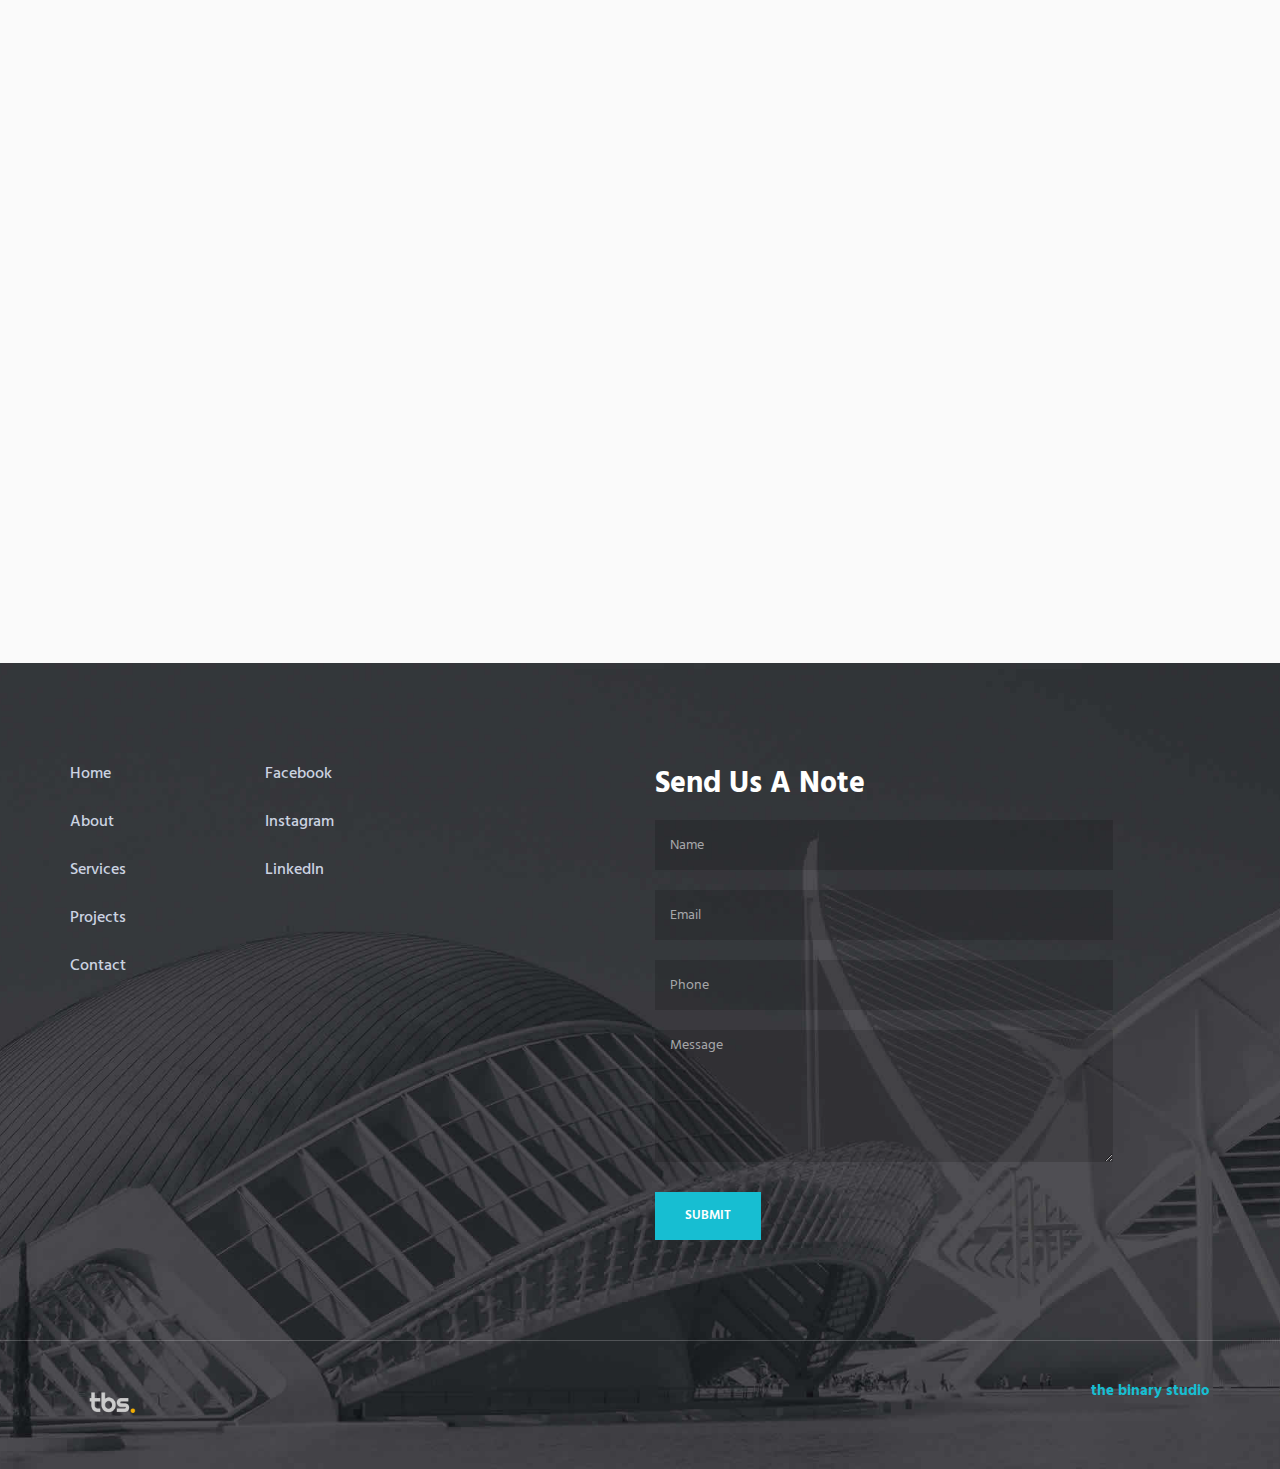
==== commit 2ea3e9eb: "Complete webapp 60 percent" ====
--- a/index.html
+++ b/index.html
@@ -356,15 +356,15 @@
     <!-- End Clients -->
 
     <!-- Testimonials -->
-    <div class="content-lg container">
-        <div class="row">
-            <div class="col-sm-9">
-                <h2>Customer Reviews</h2>
-
-                <!-- Swiper Testimonials -->
-                <div class="swiper-slider swiper-testimonials">
-                    <!-- Swiper Wrapper -->
-                    <div class="swiper-wrapper">
+    <!-- <div class="content-lg container"> -->
+    <!-- <div class="row"> -->
+    <!-- <div class="col-sm-9"> -->
+    <!-- <h2>Customer Reviews</h2> -->
+
+    <!-- Swiper Testimonials -->
+    <!-- <div class="swiper-slider swiper-testimonials"> -->
+    <!-- Swiper Wrapper -->
+    <!-- <div class="swiper-wrapper">
                         <div class="swiper-slide">
                             <blockquote class="blockquote">
                                 <div class="margin-b-20">
@@ -393,26 +393,26 @@
                                 <p><span class="fweight-700 color-link">Alex Clarson</span>, Metronic Customer</p>
                             </blockquote>
                         </div>
-                    </div>
-                    <!-- End Swiper Wrapper -->
-
-                    <!-- Pagination -->
-                    <div class="swiper-testimonials-pagination"></div>
-                </div>
-                <!-- End Swiper Testimonials -->
-            </div>
-        </div>
-        <!--// end row -->
-    </div>
+                    </div> -->
+    <!-- End Swiper Wrapper -->
+
+    <!-- Pagination -->
+    <!-- <div class="swiper-testimonials-pagination"></div> -->
+    <!-- </div> -->
+    <!-- End Swiper Testimonials -->
+    <!-- </div> -->
+    <!-- </div> -->
+    <!--// end row -->
+    <!-- </div> -->
     <!-- End Testimonials -->
 
     <!-- Pricing -->
-    <div class="bg-color-sky-light">
-        <div class="content-lg container">
-            <div class="row row-space-1">
-                <div class="col-sm-4 sm-margin-b-2">
-                    <!-- Pricing -->
-                    <div class="pricing">
+    <!-- <div class="bg-color-sky-light"> -->
+    <!-- <div class="content-lg container"> -->
+    <!-- <div class="row row-space-1"> -->
+    <!-- <div class="col-sm-4 sm-margin-b-2"> -->
+    <!-- Pricing -->
+    <!-- <div class="pricing">
                         <div class="margin-b-30">
                             <i class="pricing-icon icon-chemistry"></i>
                             <h3>Starter Kit <span> - $</span> 49</h3>
@@ -424,12 +424,12 @@
                             <li class="pricing-list-item">50 Users Panels</li>
                         </ul>
                         <a href="services.html" class="btn-theme btn-theme-sm btn-default-bg text-uppercase">Choose</a>
-                    </div>
-                    <!-- End Pricing -->
-                </div>
-                <div class="col-sm-4 sm-margin-b-2">
-                    <!-- Pricing -->
-                    <div class="pricing pricing-active">
+                    </div> -->
+    <!-- End Pricing -->
+    <!-- </div> -->
+    <!-- <div class="col-sm-4 sm-margin-b-2"> -->
+    <!-- Pricing -->
+    <!-- <div class="pricing pricing-active">
                         <div class="margin-b-30">
                             <i class="pricing-icon icon-badge"></i>
                             <h3>Professional <span> - $</span> 149</h3>
@@ -441,12 +441,12 @@
                             <li class="pricing-list-item">100 Users Panels</li>
                         </ul>
                         <a href="services.html" class="btn-theme btn-theme-sm btn-default-bg text-uppercase">Choose</a>
-                    </div>
-                    <!-- End Pricing -->
-                </div>
-                <div class="col-sm-4">
-                    <!-- Pricing -->
-                    <div class="pricing">
+                    </div> -->
+    <!-- End Pricing -->
+    <!-- </div> -->
+    <!-- <div class="col-sm-4"> -->
+    <!-- Pricing -->
+    <!-- <div class="pricing">
                         <div class="margin-b-30">
                             <i class="pricing-icon icon-shield"></i>
                             <h3>Advanced <span> - $</span> 249</h3>
@@ -458,17 +458,17 @@
                             <li class="pricing-list-item">Unlimited Users Panels</li>
                         </ul>
                         <a href="services.html" class="btn-theme btn-theme-sm btn-default-bg text-uppercase">Choose</a>
-                    </div>
-                    <!-- End Pricing -->
-                </div>
-            </div>
-            <!--// end row -->
-        </div>
-    </div>
+                    </div> -->
     <!-- End Pricing -->
+    <!-- </div> -->
+    <!-- </div> -->
+    <!--// end row -->
+    <!-- </div> -->
+    <!-- </div> -->
+    <!-- End Pricing -->
 
     <!-- Promo Section -->
-    <div class="promo-section overflow-h">
+    <!-- <div class="promo-section overflow-h">
         <div class="container">
             <div class="clearfix">
                 <div class="ver-center">
@@ -490,7 +490,7 @@
         <div class="promo-section-img-right">
             <img class="img-responsive" src="img/970x970/01.jpg" alt="Content Image">
         </div>
-    </div>
+    </div> -->
     <!-- End Promo Section -->
 
     <!-- Work -->
@@ -498,7 +498,7 @@
         <div class="content-lg container">
             <div class="row margin-b-40">
                 <div class="col-sm-6">
-                    <h2>Showcase</h2>
+                    <h2>Sketch & Graphics</h2>
                     <p>Lorem ipsum dolor sit amet consectetur adipiscing elit sed tempor incididunt ut laboret dolore
                         magna aliqua enim minim veniam exercitation</p>
                 </div>
